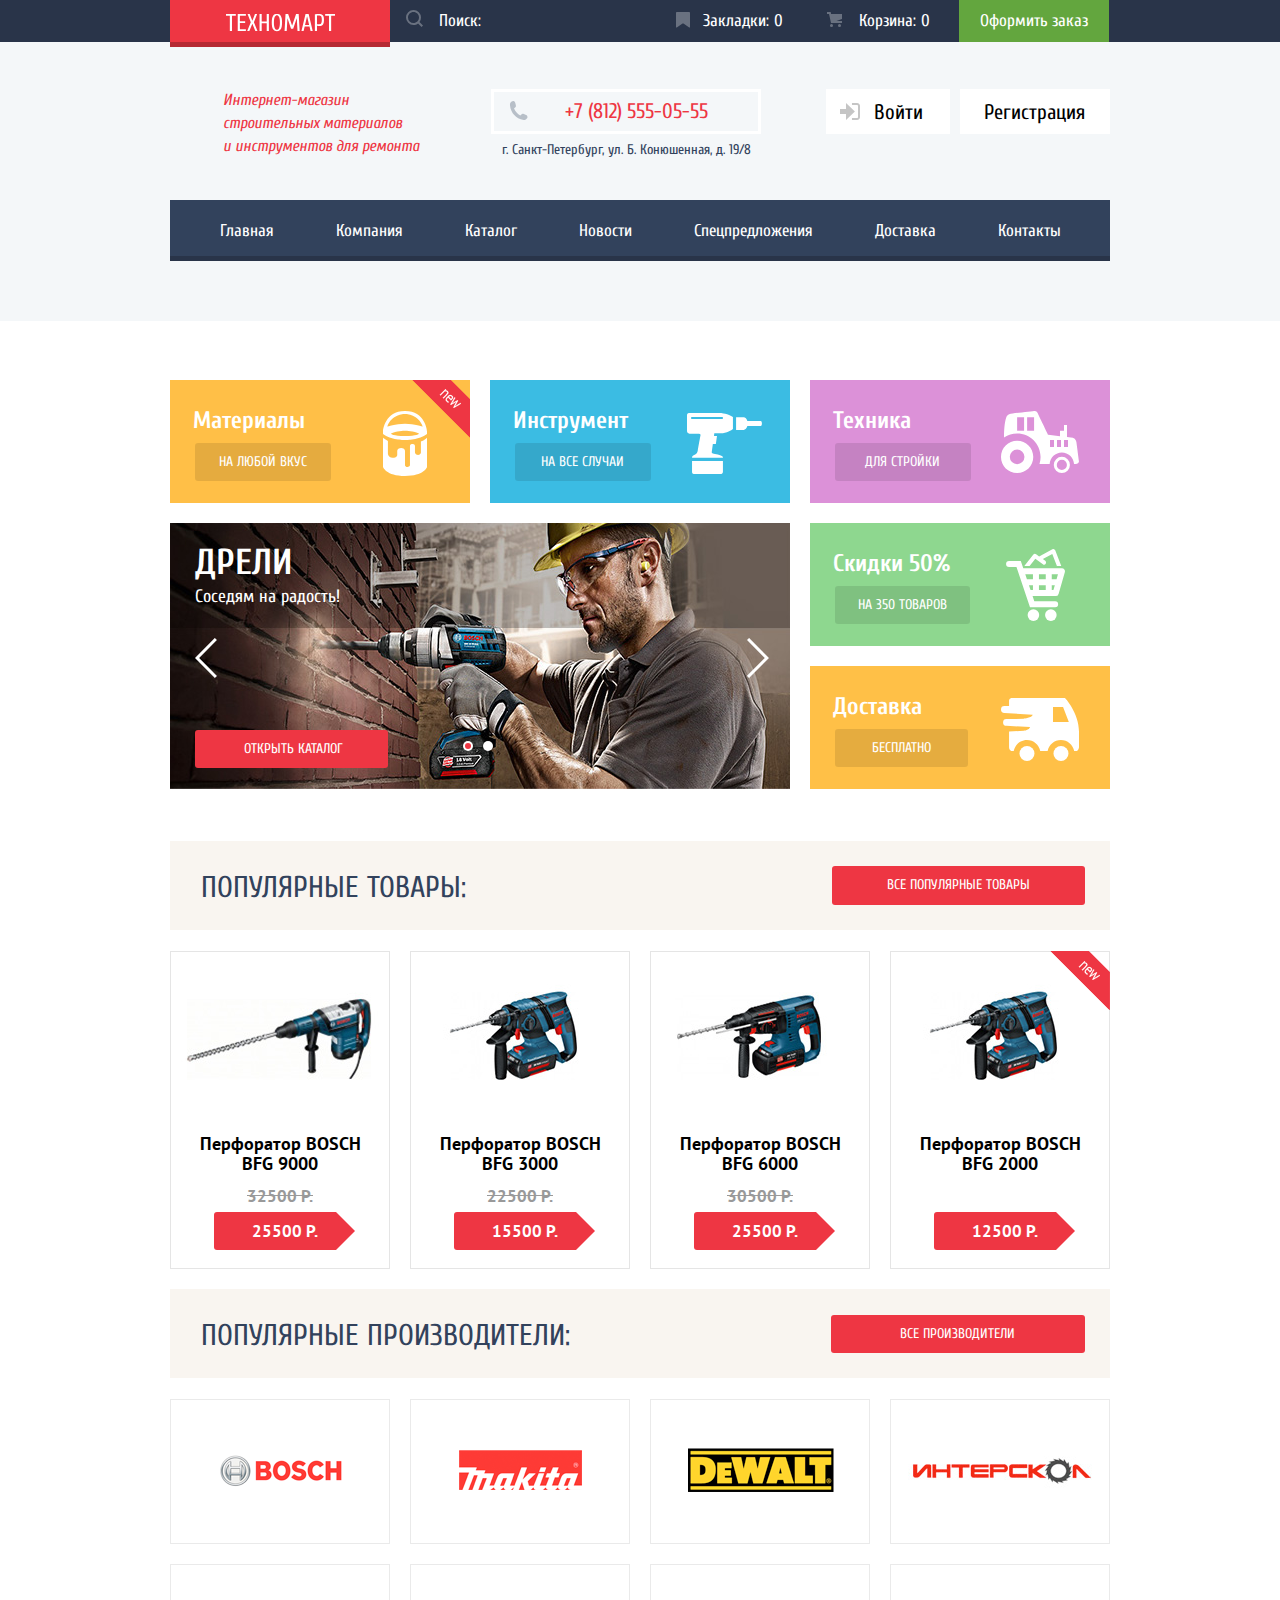
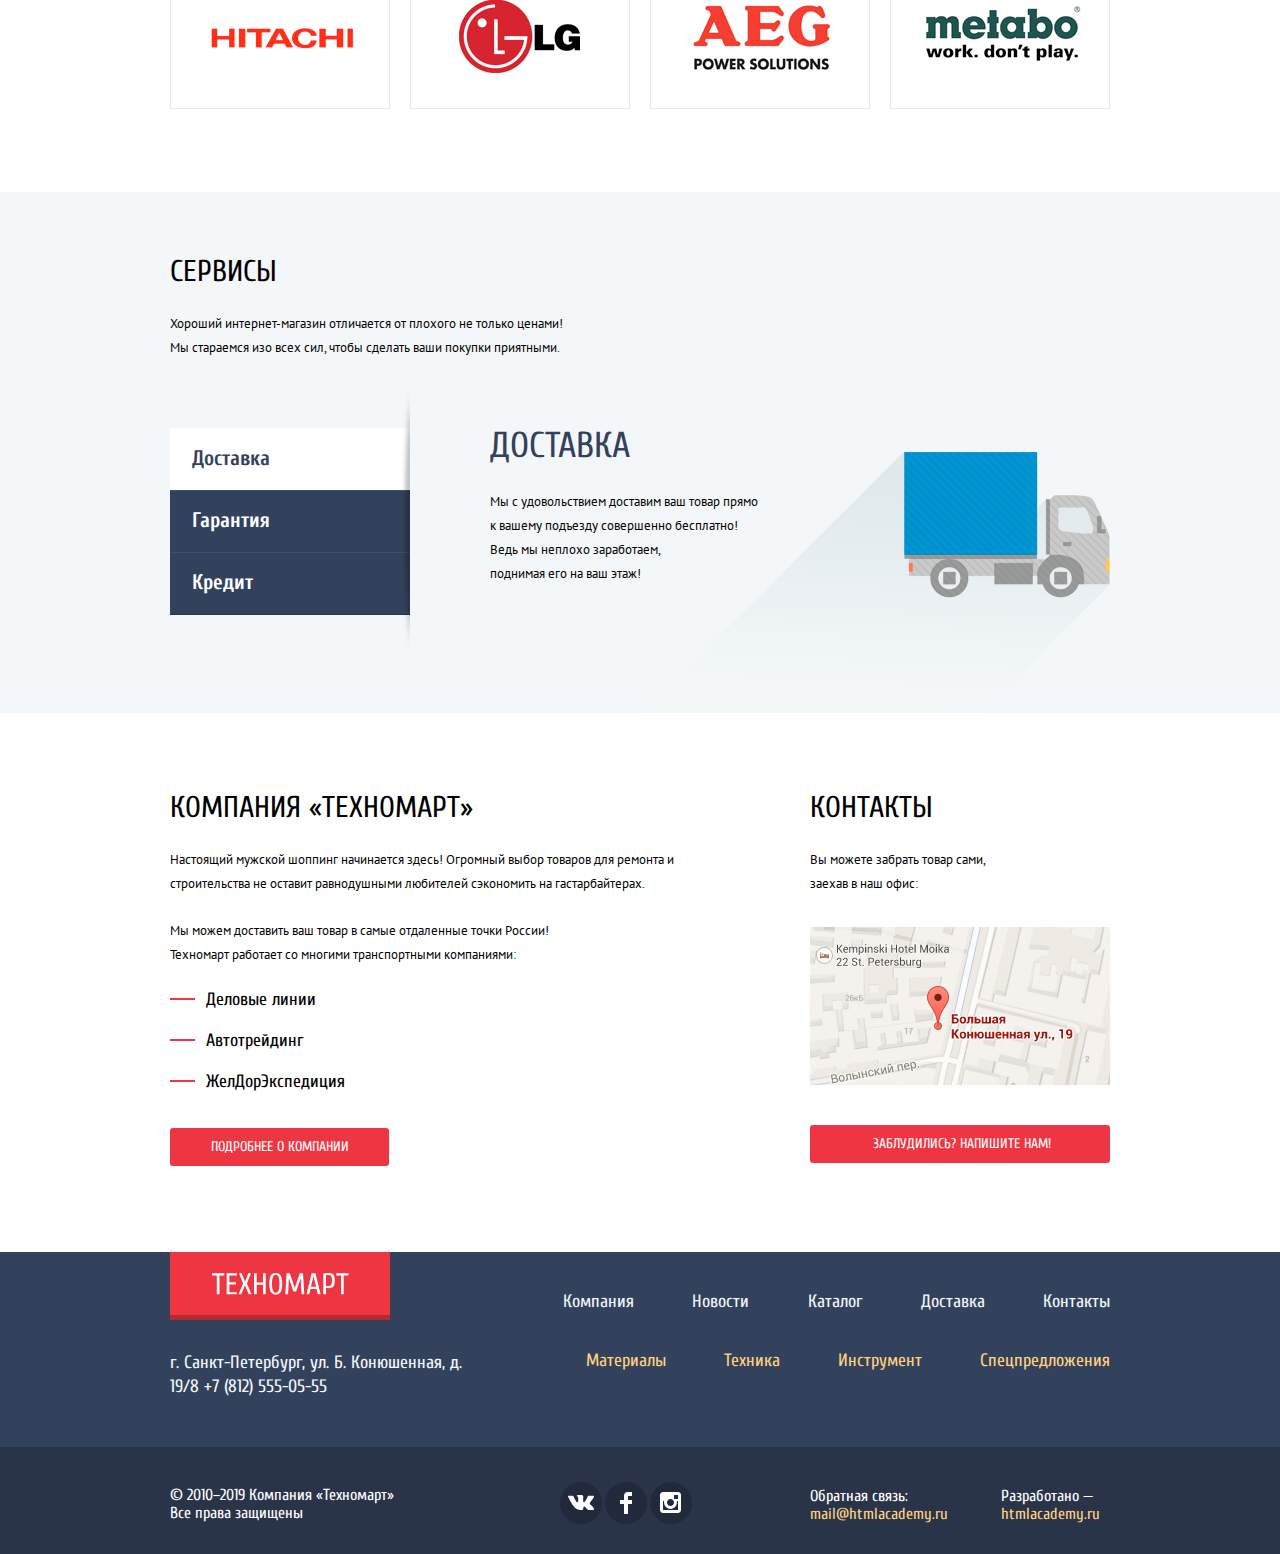
==== index.html @ 78c43a30 "Коррекция размеров" ====
<!DOCTYPE html>
<html lang="ru">
  <head>
    <meta charset="UTF-8">
    <title>HTML Academy: Техномарт</title>
    <link href="css/fonts.css" rel="stylesheet">
    <link href="css/normalize.css" rel="stylesheet">
    <link href="css/style.css" rel="stylesheet">
  </head>
  <body>
    <header class="header">
      <div class="header-top-area">
        <div class="header-top-area-centering wrapper">
          <a class="header-site-logo">
            <img src="img/logo-technomart.svg" width="109" height="19" alt="лого Техномарт">
          </a>
          <form class="search-header-form" action="https://echo.htmlacademy.ru" method="POST">
            <input class="search-input" id="search-id" type="search" name="search-name" placeholder="Поиск:">
            <button class="search-button" tabindex="-1">
              <svg aria-hidden="true" class="search-icon" xmlns="http://www.w3.org/2000/svg" width="17" height="17" viewBox="0 0 17 17">
                <path d="M17 15.586l-3.542-3.542A7.465 7.465 0 0 0 15 7.5 7.5 7.5 0 1 0 7.5 15c1.71 0 3.282-.579 4.544-1.542L15.586 17 17 15.586zM2 7.5C2 4.467 4.467 2 7.5 2 10.532 2 13 4.467 13 7.5c0 3.032-2.468 5.5-5.5 5.5A5.506 5.506 0 0 1 2 7.5z"/>
              </svg>
            </button>
          </form>
          <ul class="user-iteraction-list">
            <li>
              <a class="bookmark-link" href="#">
                <svg aria-hidden="true" class="bookmark-icon" xmlns="http://www.w3.org/2000/svg" width="14" height="16" viewBox="0 0 14 16" >
                  <path d="m14 15c0 .55-.368.741-.818.426l-5.363-3.765c-.45-.315-1.187-.315-1.637 0l-5.364 3.765c-.45.315-.818.124-.818-.426v-14c0-.55.45-1 1-1h12c.55 0 1 .45 1 1z"/>
                </svg>
                <span class="bookmark-text">Закладки: </span>
                <span class="bookmark-counter">0</span>
              </a>
            </li>
            <li>
              <a class="cart-link" href="#">
                <svg aria-hidden="true" class="cart-icon" xmlns="http://www.w3.org/2000/svg" width="15" height="15" viewBox="0 0 15 15">
                  <g>
                    <circle cx="4.5" cy="13.5" r="1.5"/>
                    <circle cx="12.5" cy="13.5" r="1.5"/>
                    <path d="m15 2h-10.93l-.422-2h-3.648v2h2.031l1.985 9h10.984v-2h-5.559l5.559-2.049z"/>
                  </g>
                </svg>
                <span class="cart-text">Корзина: </span>
                <span class="cart-counter">0</span>
              </a>
            </li>
            <li>
              <a class="checkout-iteraction-link" href="#">
                Оформить заказ
              </a>
            </li>
          </ul>
        </div>
      </div>
      <div class="header-middle-nav-wrapper wrapper">
        <div class="header-middle-area">
          <h1>Интернет-магазин строительных материалов   и инструментов для ремонта</h1>
          <p class="header-contacts">
            <span class="header-phone">
              <svg aria-hidden="true" class="phone-icon" xmlns="http://www.w3.org/2000/svg" width="19" height="19" viewBox="0 0 19 19">
                <path fill="#B7BFC8" d="M15.572 18.985h-.941c-4.129-.488-7.157-2.408-9.359-4.864C3.062 11.66 1.318 8.492.978 4.228V3.084c.078-.774.459-1.304.898-1.757C2.425.766 3.25.044 4.002.019c.554-.018 1.5.38 1.879.899.329.446.504 1.339.656 2.003.154.671.505 1.643.408 2.289-.148 1.007-1.487 1.434-1.879 2.166 1.307 3.135 3.443 5.439 6.293 7.031.715-.392 1.346-1.572 2.332-1.595.359-.009.818.178 1.184.286.402.121.75.275 1.104.408.596.224 1.648.521 2.004 1.021.365.513.57 1.356.49 1.879-.164 1.041-1.879 2.197-2.901 2.579z"/>
              </svg>
              <a class="phone-number" href="tel:88125550555">+7 (812) 555-05-55</a>
            </span>
            <span class="header-phone-address">г. Санкт-Петербург, ул. Б. Конюшенная, д. 19/8</span>
          </p>
          <ul class="sign-in-up-list">
            <li>
              <a class="sign-in-link" href="#">
                <svg aria-hidden="true" class="login-icon" xmlns="http://www.w3.org/2000/svg" width="20" height="17" viewBox="0 0 20 17">
                  <path d="M14.875 8.5L6 0v6H0v5h6v6z"/>
                  <path d="M16.986 15.01h-5.027V17h5.027c2.178 0 3.004-1.81 3.029-3.026V3.028C19.99 1.811 19.164 0 16.986 0h-5.027v1.99h5.027c.839 0 .992.681 1.01 1.057v10.904c-.017.376-.171 1.059-1.01 1.059z"/>
                </svg>
                <span class="sign-in-text">Войти</span>
              </a>
            </li>
            <li>
              <a class="sign-up-link" href="#">
                <span class="sign-up-text">Регистрация</span>
              </a>
            </li>
          </ul>
        </div>
        <nav class="header-nav">
          <ul class="header-nav-list">
            <li>
              <a href="index.html">
                Главная
              </a>
            </li>
            <li>
              <a href="#">
                Компания
              </a>
            </li>
            <li>
              <a href="catalog.html">
                Каталог
              </a>
            </li>
            <li>
              <a href="#">
                Новости
              </a>
            </li>
            <li>
              <a href="#">
                Спецпредложения
              </a>
            </li>
            <li>
              <a href="#">
                Доставка
              </a>
            </li>
            <li>
              <a href="#">
                Контакты
              </a>
            </li>
          </ul>
        </nav>
      </div>
    </header>
    <main class="index-main">
      <section class="promo wrapper">
        <h2 class="visually-hidden">Промо блок с предложениями магазина</h2>
        <div class="section-top">
          <ul class="promo-list">
            <li class="promo-item materials new-content">
              <h3>Материалы</h3>
              <a class="another-super-button" href="#">на любой вкус</a>
              <svg aria-hidden="true" class="promo-icon" xmlns="http://www.w3.org/2000/svg" width="44" height="65" viewBox="0 0 44 65">
                <g fill="#FFF">
                  <path d="M37.91 30.438v10.869s.105 2.735-2.825 2.735c-3.069 0-3.125-2.735-3.125-2.735v-6.416c0-.24-.336-1.909-2.319-1.909-2.625 0-2.67 1.877-2.67 1.877V54.08s.029 1.863-2.464 1.863C22 55.943 22 53.96 22 53.96V40.016s0-2.945-3.805-2.945c-4.054 0-3.967 3.125-3.967 3.125v3.728s-.121 2.945-4.688 2.945-4.628-4.509-4.628-4.509V29.938C3.168 28.976 0 26.671 0 26.671v29.332S2.988 65 22 65s22-8.695 22-8.695V26.671c-2.938 2.829-6.09 3.767-6.09 3.767z"/>
                  <path d="M22 0C1.688 0 0 19.875 0 19.875v3.062C8.438 29.188 22 29 22 29s13.562.188 22-6.062v-3.062C44 19.875 42.312 0 22 0zm0 25c-11.75 0-14.312-2.375-14.312-2.375C13.938 19.75 22 19.875 22 19.875s8.062-.125 14.312 2.75c0 0-2.562 2.375-14.312 2.375zm0-12.375c-9.562 0-17.688 2.938-17.688 2.938C8.875 2.625 22 3.062 22 3.062s13.125-.438 17.688 12.5c0 0-8.126-2.937-17.688-2.937z"/>
                </g>
              </svg>
            </li>
            <li class="promo-item tool">
              <h3>Инструмент</h3>
              <a class="another-super-button" href="#">НА ВСЕ СЛУЧАИ</a>
              <svg aria-hidden="true" class="promo-icon" xmlns="http://www.w3.org/2000/svg" width="75" height="61" viewBox="0 0 75 61">
                <g fill="#FFF">
                  <path d="M5.039 58.949S5.039 61 6.907 61h27.02s2.001-.184 2.001-1.984V47.942H5.039v11.007zM73.875 8.016H60.387c-.621-2.287-2.071-3.891-3.762-3.891h-7.542v12.75h7.542c1.69 0 3.141-1.604 3.762-3.891h13.488c.575 0 1.042-1.112 1.042-2.484s-.467-2.484-1.042-2.484zM2.103 0C.167 0 0 2.041 0 2.041v15.812c0 2.936 2.903 3.002 2.903 3.002h9.007c1.935 0 1.601 1.334 1.601 1.334s-2.469 13.01-2.735 15.211c-.267 2.203-1.868 3.604-1.868 3.604s-2.135 1.201-3.002 1.668-.867 2.201-.867 2.201h30.889v-.734c0-1.467-6.472-3.135-9.073-3.402-2.602-.266-2.068-2.002-2.068-2.002l1.067-7.805h3.002l1.134-7.873h-3.002l.331-2.737 8.609-.131c5.805-.601 10.008-4.07 10.008-4.07V4.109C41.333.84 33.993 0 33.993 0H2.103zM36 4.938v.031c0 .55-.45 1-1 1H5.031c-.55 0-1-.45-1-1v-.031c0-.55.45-1 1-1H35c.55 0 1 .45 1 1z"/>
                </g>
              </svg>
            </li>
            <li class="promo-item machinery">
              <h3>Техника</h3>
              <a class="another-super-button" href="#">для стройки</a>
              <svg aria-hidden="true" class="promo-icon" xmlns="http://www.w3.org/2000/svg" width="78" height="62" viewBox="0 0 78 62">
                <g fill="#FFF"><path d="M16.125 29.749C7.22 29.749 0 36.968 0 45.875 0 54.78 7.22 62 16.125 62S32.25 54.78 32.25 45.875c.001-8.907-7.219-16.126-16.125-16.126zm0 23.433a7.306 7.306 0 0 1-7.307-7.307 7.307 7.307 0 1 1 14.614 0 7.306 7.306 0 0 1-7.307 7.307zM60.854 45.874a8.062 8.062 0 0 0-8.062 8.062 8.062 8.062 0 1 0 16.124 0 8.06 8.06 0 0 0-8.062-8.062zm0 13.126a5.063 5.063 0 1 1 .002-10.126A5.063 5.063 0 0 1 60.854 59z"/>
                  <path d="M77.898 49.727s-2.023-15.102-2.461-18.414c-.547-4.141-3.625-4.688-3.625-4.688L66 25.946V14h-3v5.833h-4v5.295L47.188 23.75S37.438 3.688 36.626 1.875 33.5 0 33.5 0 11.125 2.375 8.75 3 5.312 6.167 5.312 6.167c-2.308 6.37-2.311 17.296-2.266 20.255a23.328 23.328 0 0 1 13.079-3.986c12.944 0 23.438 10.493 23.438 23.439 0 2.438-.373 4.789-1.064 7h10.164c.39-6.402 5.69-11.479 12.191-11.479s11.802 5.077 12.191 11.479H75c3.641 0 2.898-3.148 2.898-3.148zM23.083 19.833h-6.958V6.167h6.958v13.666zm10 0h-6.958V6.167h6.958v13.666zM53.016 36H49v-7h4.016v7zm7 0H56v-7h4.016v7zm7 0H63v-7h4.016v7z"/>
                </g>
              </svg>
            </li>
          </ul>
        </div>
        <div class="section-bottom">
          <ul class="slider">
            <li class="slider-item">
              <div class="slider-top">
                <h3>Дрели</h3>
                <b>Соседям на радость!</b>
              </div>
              <ul class="slider-middle">
                <li class="to-left"></li>
                <li class="to-right"></li>
              </ul>
              <div class="slider-bottom">
                <a class="super-button" href="catalog.html">ОТКРЫТЬ КАТАЛОГ</a>
                <ul class="radio-list">
                  <li class="radio-button-like"></li>
                  <li class="radio-button-like"></li>
                </ul>
              </div>
            </li>
            <li class="slider-item">
              <div class="slider-top">
                <h3>Перфораторы</h3>
                <b>Настоящие мужские игрушки</b>
              </div>
              <ul class="slider-middle">
                <li class="to-left"></li>
                <li class="to-right"></li>
              </ul>
              <div class="slider-bottom">
                <a class="super-button" href="catalog.html">ОТКРЫТЬ КАТАЛОГ</a>
                <ul class="radio-list">
                  <li class="radio-button-like"></li>
                  <li class="radio-button-like"></li>
                </ul>
              </div>
            </li>
          </ul>
          <ul class="actions">
            <li class="promo-item discounts">
              <h3>Скидки 50%</h3>
              <a class="another-super-button" href="#">На 350 ТОВАРОВ</a>
              <svg aria-hidden="true" class="promo-icon" xmlns="http://www.w3.org/2000/svg" width="59" height="72" viewBox="0 0 59 72">
                <g fill="#fff">
                  <path d="m58.34 20.545a2.997 2.997 0 0 0 -2.396-1.195h-38.67l-2.475-7.385h-11.741a3 3 0 1 0 0 6h7.424l13.5 40.285h25.159a3 3 0 1 0 0-6h-20.842l-1.726-5.149h23.12a3.001 3.001 0 0 0 2.884-2.172l6.25-21.75a3.005 3.005 0 0 0 -.487-2.634zm-7.781 9.681h-4.81v-4.876h6.211zm-17.617 0v-4.876h6.807v4.875h-6.807zm6.807 6v4.875h-6.807v-4.875zm-12.807-10.876v4.875h-6.023l-1.634-4.875zm-4.013 10.876h4.013v4.875h-2.379zm22.82 4.875v-4.875h3.086l-1.401 4.875z"/>
                  <circle cx="27.406" cy="66.094" r="5.781"/>
                  <circle cx="44.844" cy="66.094" r="5.781"/>
                  <path d="m29.335 9.699 7.547 5.492a1.986 1.986 0 0 0 2.818-.494c.646-.936.43-2.232-.48-2.895l-2.373-1.726 9.436-5.09 4.628 12.014h4.347l-6.044-15.691a2.051 2.051 0 0 0 -1.177-1.183 1.97 1.97 0 0 0 -1.643.109l-13.248 7.147-3.022-2.199a1.986 1.986 0 0 0 -2.742.39l-8.481 10.798a2.176 2.176 0 0 0 -.405.628h5.106z"/>
                </g>
              </svg>
            </li>
            <li class="promo-item delivery">
              <h3>Доставка</h3>
              <a class="another-super-button" href="#">бесплатно</a>
              <svg aria-hidden="true" class="promo-icon" xmlns="http://www.w3.org/2000/svg" width="78" height="63" viewBox="0 0 78 63">
                <g fill="#fff">
                  <circle cx="25.983" cy="55.5" r="7.5"/>
                  <circle cx="59.982" cy="55.5" r="7.5"/>
                  <path d="m64 0h-52.938c-3.188 0-3 3.125-3 3.125v4.875h-4.593a3.469 3.469 0 1 0 0 6.938l28.085 1.84.196.043c-.761 3.197-8.938 3.805-8.938 3.805l-8.31.428h-9.056a3.375 3.375 0 1 0 0 6.75l23.656 1.254c-.807 3.153-6.29 3.756-6.29 3.756l-14.751.76v15.615c0 3.188 2.564 3.812 2.564 3.812h2.099c1.173-6.261 6.659-11 13.259-11s12.085 4.739 13.259 11h7.404c1.174-6.261 6.66-11 13.26-11 6.601 0 12.086 4.739 13.26 11h1.709c2.937-.001 3.125-4.063 3.125-4.063v-15.25c0-18.876-14-33.688-14-33.688zm-12 23.938v-15h10.062l5.75 15z"/>
                </g>
              </svg>
            </li>
          </ul>
        </div>
      </section>
      <section class="tipical-block popular-products-block wrapper">
        <div class="tipical-background">
          <h2 class="tipical-h2">
            Популярные товары:
          </h2>
          <a class="popular-products-link super-button" href="">
            все популярные товары
          </a>
        </div>
        <ul class="content-list">
          <li class="content-item">
            <ul class="user-interface-btn-list">
              <li class="user-interface-btn-item">
                <a class="btn-buy" href="#modal">
                  <svg aria-hidden="true" class="cart-icon" xmlns="http://www.w3.org/2000/svg" width="15" height="15" viewBox="0 0 15 15">
                    <g>
                      <circle cx="4.5" cy="13.5" r="1.5"/>
                      <circle cx="12.5" cy="13.5" r="1.5"/>
                      <path d="m15 2h-10.93l-.422-2h-3.648v2h2.031l1.985 9h10.984v-2h-5.559l5.559-2.049z"/>
                    </g>
                  </svg>
                  КУПИТЬ
                </a>
              </li>
              <li class="user-interface-btn-item">
                <button class="btn-add-bookmarks" type="button">
                  В закладки
                </button>
              </li>
            </ul>
            <img class="content-img" src="img/item9000.jpg" width="218" height="170" alt="фото «Перфоратор BOSCH BFG 9000»">
            <h3>
              <a class="content-link" href="#">
                <span class="content-type">Перфоратор BOSCH</span>
                <span class="content-name">BFG 9000</span>
              </a>
            </h3>
            <div class="content-price">
              <span class="previous-price">32500 Р.</span>
              <div class="current-price">25500 Р.</div>
            </div>
          </li>
          <li class="content-item">
            <ul class="user-interface-btn-list">
              <li class="user-interface-btn-item">
                <a class="btn-buy" href="#modal">
                  <svg aria-hidden="true" class="cart-icon" xmlns="http://www.w3.org/2000/svg" width="15" height="15" viewBox="0 0 15 15">
                    <g>
                      <circle cx="4.5" cy="13.5" r="1.5"/>
                      <circle cx="12.5" cy="13.5" r="1.5"/>
                      <path d="m15 2h-10.93l-.422-2h-3.648v2h2.031l1.985 9h10.984v-2h-5.559l5.559-2.049z"/>
                    </g>
                  </svg>
                  КУПИТЬ
                </a>
              </li>
              <li class="user-interface-btn-item">
                <button class="btn-add-bookmarks" type="button">
                  В закладки
                </button>
              </li>
            </ul>
            <img class="content-img" src="img/item3000.jpg" width="218" height="170" alt="фото «Перфоратор BOSCH BFG 3000»">
            <h3>
              <a class="content-link" href="#">
                <span class="content-type">Перфоратор BOSCH</span>
                <span class="content-name">BFG 3000</span>
              </a>
            </h3>
            <div class="content-price">
              <span class="previous-price">22500 Р.</span>
              <div class="current-price">15500 Р.</div>
            </div>
          </li>
          <li class="content-item">
            <ul class="user-interface-btn-list">
              <li class="user-interface-btn-item">
                <a class="btn-buy" href="#modal">
                  <svg aria-hidden="true" class="cart-icon" xmlns="http://www.w3.org/2000/svg" width="15" height="15" viewBox="0 0 15 15">
                    <g>
                      <circle cx="4.5" cy="13.5" r="1.5"/>
                      <circle cx="12.5" cy="13.5" r="1.5"/>
                      <path d="m15 2h-10.93l-.422-2h-3.648v2h2.031l1.985 9h10.984v-2h-5.559l5.559-2.049z"/>
                    </g>
                  </svg>
                  КУПИТЬ
                </a>
              </li>
              <li class="user-interface-btn-item">
                <button class="btn-add-bookmarks" type="button">
                  В закладки
                </button>
              </li>
            </ul>
            <img class="content-img" src="img/item6000.jpg" width="218" height="170" alt="фото «Перфоратор BOSCH BFG 6000»">
            <h3>
              <a class="content-link" href="#">
                <span class="content-type">Перфоратор BOSCH</span>
                <span class="content-name">BFG 6000</span>
              </a>
            </h3>
            <div class="content-price">
              <span class="previous-price">30500 Р.</span>
              <div class="current-price">25500 Р.</div>
            </div>
          </li>
          <li class="content-item new-content">
            <ul class="user-interface-btn-list">
              <li class="user-interface-btn-item">
                <a class="btn-buy" href="#modal">
                  <svg aria-hidden="true" class="cart-icon" xmlns="http://www.w3.org/2000/svg" width="15" height="15" viewBox="0 0 15 15">
                    <g>
                      <circle cx="4.5" cy="13.5" r="1.5"/>
                      <circle cx="12.5" cy="13.5" r="1.5"/>
                      <path d="m15 2h-10.93l-.422-2h-3.648v2h2.031l1.985 9h10.984v-2h-5.559l5.559-2.049z"/>
                    </g>
                  </svg>
                  КУПИТЬ
                </a>
              </li>
              <li class="user-interface-btn-item">
                <button class="btn-add-bookmarks" type="button">
                  В закладки
                </button>
              </li>
            </ul>
            <img class="content-img" src="img/item2000.jpg" width="218" height="170" alt="фото «Перфоратор BOSCH BFG 2000»">
            <h3>
              <a class="content-link" href="#">
                <span>Перфоратор BOSCH</span>
                <span>BFG 2000</span>
              </a>
            </h3>
            <div class="content-price">
              <span class="previous-price hide-price">1000 Р.</span>
              <div class="current-price">12500 Р.</div>
            </div>
          </li>
        </ul>
      </section>
      <section class="tipical-block popular-manufacturers-block wrapper">
        <div class="tipical-background">
          <h2 class="tipical-h2">
            Популярные Производители:
          </h2>
          <a class="popular-manufacturers-link super-button" href="">
            все производители
          </a>
        </div>
        <ul class="manufacturers-list">
          <li class="manufacturers-item">
            <a class="manufacturers-link" href="#">
              <img src="img/bosch.png" width="126" height="37" alt="bosch">
            </a>
          </li>
          <li class="manufacturers-item">
            <a class="manufacturers-link" href="#">
              <img src="img/makita.png" width="123" height="40" alt="makita">
            </a>
          </li>
          <li class="manufacturers-item">
            <a class="manufacturers-link" href="#">
              <img src="img/de-walt.png" width="146" height="44" alt="de-walt">
            </a>
          </li>
          <li class="manufacturers-item">
            <a class="manufacturers-link" href="#">
              <img src="img/interskol.png" width="200" height="88" alt="interskol">
            </a>
          </li>
          <li class="manufacturers-item">
            <a class="manufacturers-link" href="#">
              <img src="img/hitachi.png" width="169" height="31" alt="hitachi">
            </a>
          </li>
          <li class="manufacturers-item">
            <a class="manufacturers-link" href="#">
              <img src="img/lg.png" width="121" height="73" alt="lg">
            </a>
          </li>
          <li class="manufacturers-item">
            <a class="manufacturers-link" href="#">
              <img src="img/aeg.png" width="151" height="96" alt="aeg">
            </a>
          </li>
          <li class="manufacturers-item">
            <a class="manufacturers-link" href="#">
              <img src="img/metabo.png" width="204" height="69" alt="metabo">
            </a>
          </li>
        </ul>
      </section>
      <section class="services ">
        <div class="services-container wrapper">
          <div class="services-title">
            <h2>Сервисы</h2>
            <p>
              Хороший интернет-магазин отличается от плохого не только ценами!
              Мы стараемся изо всех сил, чтобы сделать ваши покупки приятными.
            </p>
          </div>
          <ul class="services-menu-list">
            <li class="services-menu-item">
              <button class="services-menu-link active-service">
                Доставка
              </button>
            </li>
            <li class="services-menu-item">
              <button class="services-menu-link">
                Гарантия
              </button>
            </li>
            <li class="services-menu-item">
              <button class="services-menu-link">
                Кредит
              </button>
            </li>
          </ul>
          <article class="services-slider-first services-sliders">
            <h3>Доставка</h3>
            <p>
              Мы с удовольствием доставим ваш товар прямо к вашему подъезду совершенно бесплатно! Ведь мы неплохо заработаем,<br> поднимая его на ваш этаж!
            </p>
          </article>
          <article class="services-slider-second services-sliders none-class">
            <h3>Гарантия</h3>
            <p>
              Если купленный у нас товар поломается или заискрит,<br> а также в случае пожара, спровоцированного его возгаранием, вы всегда можете быть уверены в нашей гарантии. Мы обменяем сгоревший товар на новый.<br> Дом уж восстановите как-нибудь сами.
            </p>
          </article>
          <article class="services-slider-third services-sliders none-class">
            <h3>Кредит</h3>
            <p>
              Залезть в долговую яму стало проще! Кредитные консультанты придут вам на помощь.
            </p>
            <a class="super-button credit-link" href="">ОТПРАВИТЬ ЗАЯВКУ</a>
          </article>
        </div>
      </section>
      <div class="company-contacts-wrapper wrapper">
        <section class="about-company">
          <h2>КОМПАНИЯ «Техномарт»</h2>
          <p class="about-company-discription">
            <span>
              Настоящий мужской шоппинг начинается здесь! Огромный выбор товаров для ремонта и строительства не оставит равнодушными любителей сэкономить на гастарбайтерах.
            </span>
            <span class="discription-transport">
              Мы можем доставить ваш товар в самые отдаленные точки России! Техномарт работает со многими транспортными компаниями:
            </span>
          </p>
          <ul class="partners-list">
            <li>
                Деловые линии
            </li>
            <li>
                Автотрейдинг
            </li>
            <li>
                ЖелДорЭкспедиция
            </li>
          </ul>
          <a class="about-company-button super-button" href="#">Подробнее о компании</a>
        </section>
        <section class="main-contacts">
          <h2>КОНТАКТЫ</h2>
          <span class="contacts-text">
            Вы можете забрать товар сами, заехав в наш офис:
          </span>
          <a class="map-google-link" href="https://goo.gl/maps/UcFqZztmy1Xpd7GE7" aria-label="ссылка на google-карту с адресом: г. Санкт-Петербург, ул. Б. Конюшенная, д. 19/8">
            <img class="mini-map-pic" src="img/map.jpg" width="300" height="158" alt="компания располагается по адресу: г. Санкт-Петербург, ул. Б. Конюшенная, д. 19/8">
          </a>
          <a class="find-us-btn super-button" href="form.html">
            Заблудились? НапиШИТЕ НАМ!
          </a>
        </section>
      </div>
    </main>
    <footer class="footer">
      <div class="footer-top">
        <div class="footer-top-center wrapper">
          <a class="footer-site-logo">
            <div>
              <img src="img/logo-technomart-footer.svg" width="220" height="68" alt="лого Техномарт">
            </div>
          </a>
          <nav class="footer-nav-top">
            <ul>
              <li>
                <a href="#">
                  Компания
                </a>
              </li>
              <li>
                <a href="#">
                  Новости
                </a>
              </li>
              <li>
                <a href="catalog.html">
                  Каталог
                </a>
              </li>
              <li>
                <a href="#">
                  Доставка
                </a>
              </li>
              <li>
                <a href="#">
                  Контакты
                </a>
              </li>
            </ul>
          </nav>
          <p class="footer-adress">
            г. Санкт-Петербург, ул. Б. Конюшенная, д. 19/8
            <a class="footer-phone" href="tel:88125550555">+7 (812) 555-05-55</a>
          </p>
          <nav class="footer-nav-bottom">
            <ul>
              <li>
                <a href="#">
                  Материалы
                </a>
              </li>
              <li>
                <a href="#">
                  Техника
                </a>
              </li>
              <li>
                <a href="#">
                  Инструмент
                </a>
              </li>
              <li>
                <a href="#">
                  Спецпредложения
                </a>
              </li>
            </ul>
          </nav>
        </div>
      </div>
      <div class="footer-bottom">
        <div class="footer-bottom-center wrapper">
          <small class="copyright">
            © 2010–2019 Компания «Техномарт»
            Все права защищены
          </small>
          <ul class="social-web-list">
            <li>
              <a class="social-web-link" href="#" aria-label="Вконтакте">
                <span class="visually-hidden">иконка Вконтакте</span>
                <svg aria-hidden="true" class="vk-icon" xmlns="http://www.w3.org/2000/svg" width="26" height="15" viewBox="0 0 26 15">
                  <path d="M16.138 11.51c.956-.309 2.18 2.04 3.483 2.939.978.681 1.727.534 1.727.534l3.473-.05s1.815-.112.957-1.554c-.071-.12-.503-1.069-2.585-3.022-2.177-2.043-1.882-1.712.739-5.244 1.597-2.153 2.236-3.468 2.036-4.028-.192-.539-1.365-.399-1.365-.399L20.69.713c-.381.001-.704.119-.851.515-.003.004-.621 1.666-1.445 3.079-1.741 2.989-2.436 3.148-2.724 2.961-.661-.433-.494-1.737-.494-2.664 0-2.897.432-4.105-.846-4.417-.427-.104-.739-.172-1.828-.182-1.392-.021-2.574 0-3.244.329-.445.223-.786.712-.579.74.26.035.843.16 1.155.586.401.552.389 1.789.389 1.789s.229 3.411-.54 3.834c-.528.29-1.25-.302-2.803-3.016-.793-1.388-1.392-2.922-1.392-2.922s-.116-.285-.326-.441c-.25-.185-.6-.244-.6-.244L.848.684S.29.7.085.946c-.182.218-.015.668-.015.668s2.909 6.881 6.203 10.347c3.02 3.182 6.452 2.971 6.452 2.971h1.555s.469-.054.709-.312c.224-.24.214-.691.214-.691s-.031-2.109.935-2.419z"/>
                </svg>
              </a>
            </li>
            <li>
              <a class="social-web-link" href="#" aria-label="Фейсбук">
                <span class="visually-hidden">иконка Фейсбук</span>
                <svg aria-hidden="true" class="fb-icon" xmlns="http://www.w3.org/2000/svg" width="12" height="22" viewBox="0 0 12 22">
                  <path d="M12 4V0H8a4 4 0 0 0-4 4v4H0v4h4v10h4V12h4V8H8V4h4z"/>
                </svg>
              </a>
            </li>
            <li>
              <a class="social-web-link" href="#" aria-label="Инстаграм">
                <span class="visually-hidden">иконка Инстаграм</span>
                <svg aria-hidden="true" class="insta-icon" xmlns="http://www.w3.org/2000/svg" width="21" height="21" viewBox="0 0 21 21">
                  <path d="M18 0H3C1.35 0 0 1.35 0 3v15c0 1.65 1.35 3 3 3h15c1.65 0 3-1.35 3-3V3c0-1.65-1.35-3-3-3zm-7.5 7c1.93 0 3.5 1.57 3.5 3.5S12.43 14 10.5 14 7 12.43 7 10.5 8.57 7 10.5 7zM18 18H3V9h1.181A6.504 6.504 0 0 0 4 10.5a6.5 6.5 0 1 0 13 0 6.45 6.45 0 0 0-.181-1.5H18v9zm0-11h-4V3h4v4z"/>
                </svg>
              </a>
            </li>
          </ul>
          <ul class="developers-contacts-list">
            <li>
              <span>
                Обратная связь:<br>
                <a href="#">
                  mail@htmlacademy.ru
                </a>
              </span>
            </li>
            <li>
              <span>
                Разработано —<br>
                <a href="https://htmlacademy.ru/intensive/htmlcss">
                  htmlacademy.ru
                </a>
              </span>
            </li>
          </ul>
        </div>
      </div>
    </footer>
    <section class="modal modal-find-us">
      <h2 class="visually-hidden">Написать в компанию</h2>
      <form class="find-us-form" action="https://echo.htmlacademy.ru" method="POST">
        <div class="find-us-top">
          <div class="form-wrapper-center">
            <p class="name-male">
              <label class="name">
                <span class="your-name">Ваше  имя:</span>
                <input type="text" name="find-us-name" placeholder="Имя Фамилия">
              </label>
              <label class="emale">
                <span class="your-emale">Ваш e-mail:</span>
                <input type="text" name="find-us-male" placeholder="email@example.com">
              </label>
            </p>
            <label class="letter">
              <span class="your-letter">Текст письма:</span>
              <textarea name="find-us-letter" rows="4" placeholder="В свободной форме"></textarea>
            </label>
          </div>
        </div>
        <div class="find-us-bottom">
          <div class="form-wrapper-center">
            <button class="submit-find-us super-button">ОТПРАВИТЬ</button>
          </div>
        </div>
      </form>
      <button class="modal-close modal-close-find-us" type="button">Закрыть окно</button>
    </section>
    <section class="modal modal-map">
      <h2 class="visually-hidden">Как до нас добраться</h2>
      <button class="modal-close modal-close-map" type="button">Закрыть окно</button>
      <iframe src="https://www.google.com/maps/embed?pb=!1m18!1m12!1m3!1d1998.6037872533277!2d30.320858716096975!3d59.93871648187614!2m3!1f0!2f0!3f0!3m2!1i1024!2i768!4f13.1!3m3!1m2!1s0x4696310fca145cc1%3A0x42b32648d8238007!2z0JHQvtC70YzRiNCw0Y8g0JrQvtC90Y7RiNC10L3QvdCw0Y8g0YPQuy4sIDE5LzgsINCh0LDQvdC60YIt0J_QtdGC0LXRgNCx0YPRgNCzLCAxOTExODY!5e0!3m2!1sru!2sru!4v1560271456880!5m2!1sru!2sru" width="940" height="447" style="border:0" allowfullscreen></iframe>
      <p>
        <a href="https://goo.gl/maps/UcFqZztmy1Xpd7GE7" aria-label="ссылка на google-карту с адресом: г. Санкт-Петербург, ул. Б. Конюшенная, д. 19/8">
          <img src="img/map-big.jpg" width="940" height="447" alt="Офис компании по адресу Г. САНКТ-ПЕТЕРБУРГ, Б. КОНЮШЕННАЯ, Д. 19/8">
        </a>
      </p>
    </section>
    <section class="modal modal-cart-added">
      <button class="modal-close modal-close-cart-added" type="button">Закрыть окно</button>
      <div class="modal-cart-added-top">
          <svg aria-hidden="true" class="mark-icon" xmlns="http://www.w3.org/2000/svg" height="66" viewBox="0 0 66 66" width="66" >
            <circle cx="33" cy="33" fill="#63a63e" r="33"/>
            <path d="m49.641 21.066a1.003 1.003 0 0 0 -1.414 0l-18.439 18.438a1.003 1.003 0 0 1 -1.414 0l-8.14-8.139a1.003 1.003 0 0 0 -1.414 0l-3.535 3.535a1.003 1.003 0 0 0 0 1.414l13.089 13.09a1.003 1.003 0 0 0 1.414 0l3.536-3.536 1.414-1.414 18.438-18.438a1.003 1.003 0 0 0 0-1.414z" fill="#fff"/>
          </svg>
        <h2>Товар добавлен в корзину!</h2>
      </div>
      <div class="modal-cart-added-bottom">
        <a class="checkout-order super-button" href="#">
          ОФОРМИТЬ ЗАКАЗ
        </a>
        <button class="continue-shopping super-button" type="button">
          ПРОДОЛЖИТЬ ПОКУПКИ
        </button>
      </div>
    </section>
    <script src="js/script.js"></script>
  </body>
</html>
---- css/fonts.css ----
@import url('https://fonts.googleapis.com/css?family=Cuprum:400,400i,700|PT+Sans:400,700&display=swap&subset=cyrillic');
---- css/style.css ----
html {
  box-sizing: border-box;
  min-width: 960px;
}

*, *::before, *::after {
  box-sizing: inherit;
}

/* -------------------------body------------------------- */
body {
  color: #000000;
  font-family: 'Cuprum', Arial, sans-serif;
  margin: 0;
  padding: 0;
}

a {
  text-decoration: none;
}

img {
  max-width: 100%;
  height: auto;
}

.visually-hidden:not(:focus):not(:active),
input[type="checkbox"].visually-hidden,
input[type="radio"].visually-hidden {
  border: 0;
  clip: rect(0 0 0 0);
  clip-path: inset(100%);
  height: 1px;
  margin: -1px;
  overflow: hidden;
  padding: 0;
  position: absolute;
  white-space: nowrap;
  width: 1px;
}

.none-class {
  display: none;
}

.user-iteraction-list,
.sign-in-up-list,
.header-nav-list,
.partners-list,
.footer-nav-top ul,
.footer-nav-bottom ul,
.social-web-list,
.developers-contacts-list,
.user-link-list,
.breadcrumbs-list,
.manufacturers-checkbox-list,
.supply-radiobutton-list,
.content-list,
.user-interface-btn-list,
.products-list,
.manufacturers-list,
.services-menu-list,
.promo-list,
.slider,
.actions,
.slider-middle,
.radio-list,
.sorting-type-list,
.ascending-descending-list {
  list-style: none;
  margin: 0;
  padding: 0;
}

.wrapper {
  margin: 0 auto;
  padding-left: 10px;
  padding-right: 10px;
  width: 960px;
}

.super-button {
  background-color: #ee3643;
  border-radius: 3px;
  border-width: 0px;
  color: #ffffff;
  cursor: pointer;
  display: inline-flex;
  font-size: 14px;
  line-height: 1.29;
  margin: auto 0px;
  padding: 10px 0px;
  text-align: center;
  text-transform: uppercase;
}

.super-button:hover {
  background-color: #ca2c37;
}

.super-button:active {
  background-color: #ba2732;
}

.another-super-button {
  background-color: rgba(0, 0, 0, 0.1);
  border-radius: 3px;
  border-width: 0px;
  color: #ffffff;
  cursor: pointer;
  display: inline-flex;
  font-size: 14px;
  line-height: 1.29;
  margin: auto 0px;
  padding: 10px 0px;
  text-align: center;
  text-transform: uppercase;
}

.another-super-button:hover {
  background-color: rgba(0, 0, 0, 0.2);
}

.another-super-button:active {
  background-color: rgba(0, 0, 0, 0.3);
}

/* -------------------------header------------------------- */
.header {
  background-color: #f4f7f9;
  border-bottom: 1px solid inset;
  display: flex;
  flex-direction: column;
  justify-content: flex-start;
  width: 100%;
}

/* -------------------------header-top-area------------------------- */
.header-top-area {
  background-color: #293449;
  color: #ffffff;
  font-size: 17px;
  line-height: 1.06;
  margin-bottom: 47px;
  width: 100%;
}

.header-top-area-centering {
  display: flex;
  flex-wrap: wrap;
  position: relative;
}

.header-top-area a {
  color: #ffffff;
}

/* ===================== header-site-logo ===================== */
.header-site-logo {
  background-color: #ee3643;
  box-shadow: inset 0px -5px 0 0 rgba(0, 0, 0, 0.24);
  display: flex;
  height: 47px;
  left: 10px;
  position: absolute;
  top: 0px;
  width: 220px;
}

.header-site-logo img {
  height: 19px;
  margin: 13px auto;
  width: 109px;
}
/* ===================== */

/* ============================ search-header-form ============================ */
.search-header-form {
  display: inline-flex;
  flex-direction: row-reverse;
  justify-content: flex-end;
  margin-left: 220px;
}

.search-button {
  background-color: rgba(0, 0, 0, 0);
  border-color: rgba(0, 0, 0, 0);
  width: 49px;
}

.search-input {
  color: #ffffff;
  background-color: #293449;
  border-width: 0;
  padding: 9px 0;
  width: 220px;
}

.search-icon {
  fill: rgba(255, 255, 255, 0.3);
}

/* ++++++++++++++++++++++++++ Префиксы ++++++++++++++++++++++++++ */
.search-input[placeholder="Поиск:"]::-moz-placeholder {
  color: #ffffff;
  opacity: 1;
}

.search-input::-webkit-input-placeholder {
  color: #ffffff;
  font-size: 17px;
}

.search-input:-ms-input-placeholder {
  color: #ffffff;
  font-size: 17px;
}

.search-input::placeholder {
  color: #ffffff;
  font-size: 17px;
}
/* ++++++++++++++++++++++++++ */

.search-button:hover .search-icon {
  fill: rgb(255, 255, 255);
}

.search-button:hover  {
  cursor: pointer;
  background-color: #212a3a;
}

.search-input:hover {
  background-color: #212a3a;
}

.search-input:hover + .search-button {
  background-color: #212a3a;
}

.search-input:hover + .search-button .search-icon {
  fill: rgb(255, 255, 255);
}

.search-input:focus + .search-button {
  background-color: #ffffff;
}

.search-input:focus + .search-button .search-icon {
  fill: #ee3643;
}

.search-input:focus {
  color: #000000;
  background-color: #ffffff;
  font-size: 17px;
  line-height: 1.06;
}
/* ============================ */

/* ================== user-iteraction-list ================== */
.user-iteraction-list {
  display: flex;
  flex-wrap: wrap;
}

.user-iteraction-list a {
  display: flex;
  padding: 11.5px 0px 12.5px;
  width: 150px;
}

.bookmark-text {
  margin-left: 13px;
  margin-right: 5px;
  text-align: left;
}

.bookmark-icon {
  fill: rgba(255, 255, 255, 0.3);
  height: 16px;
  margin-left: 17px;
  width: 14px;
}

.cart-text {
  margin-left: 17px;
  margin-right: 5px;
  text-align: left;
}

.cart-icon {
  fill: rgba(255, 255, 255, 0.3);
  height: 15px;
  width: 15px;
}

.cart-link .cart-icon {
  margin-left: 18px;
}

.checkout-iteraction-link {
  background-color: #63a63e;
  justify-content: center;
}

.bookmark-link:hover .bookmark-icon {
  fill: rgba(255, 255, 255, 1);
}

.bookmark-link:focus .bookmark-icon {
  fill: rgba(255, 255, 255, 0.5);
}

.bookmark-link:hover,
.cart-link:hover {
  background-color: #212a3a;
}

.cart-link:hover .cart-icon {
  fill: rgba(255, 255, 255, 1);
}

.cart-link:focus .cart-icon {
  fill: rgba(255, 255, 255, 0.5);
}

.bookmark-link:active,
.cart-link:active {
  background-color: #161d29;
  color: rgba(255, 255, 255, 0.6);
}

.header-site-logo:hover {
  background-color: #ca2c37;
}

.header-site-logo:active {
  background-color: #ba2732;
}

.checkout-iteraction-link:hover {
  background-color: #5fbb2d;
}

.checkout-iteraction-link:active {
  background-color: #518534;
  color: rgba(255, 255, 255, 0.5);
}
/* ============================ */

/* -------------------------header-middle-area------------------------- */
.header-middle-area {
  display: flex;
  flex-wrap: wrap;
  justify-content: space-between;
  margin-bottom: 38px;
}

.header-middle-area h1 {
  color: #ee3643;
  font-size: 16px;
  font-style: italic;
  font-weight: 400;
  line-height: 1.44;
  margin: 0px 0px 0px 53px;
  white-space: pre-wrap;
  width: 197px;
}

.header-contacts {
  display: flex;
  flex-wrap: wrap;
  flex-direction: column;
  justify-content: flex-start;
  margin: 0px auto 0px 71px;
}

.header-phone {
  border: solid 3px #ffffff;
  display: flex;
  margin-bottom: 4px;
  width: 270px;
}

.phone-icon {
  cursor: pointer;
  flex-shrink: 0;
  height: 19px;
  margin: 9px 37px 11px 15px;
  width: 19px;
}

.phone-number {
  color: #ee3643;
  font-size: 21px;
  line-height: 1;
  margin: 9px auto auto 0px;
}

.header-phone span {
  color: #32425c;
  font-size: 14px;
  line-height: 1.71;
}

.sign-in-up-list li {
  margin-top: 0px;
}

.sign-in-up-list a {
  color: #000000;
  background-color: #ffffff;
  font-size: 21px;
  line-height: 1;
  margin-left: 10px;
}

.sign-in-up-list a:hover {
  color: #ee3643;
}

.sign-in-up-list a:active {
  color: rgba(0, 0, 0, 0.3);
}

.header-phone-address {
  color: #32425c;
  font-size: 14px;
  line-height: 1.71;
  text-align: center;
}

.sign-in-up-list {
  display: flex;
}

.sign-in-link {
  display: flex;
}

.sign-in-text {
  margin: 13px 27px 10px 0px;
}

.login-icon {
  fill: #c5c5c5;
  height: 17px;
  margin: 14px;
  width: 20px;
}

.sign-in-link:hover .login-icon {
  fill: #36415a;
}

.sign-in-link:active .login-icon {
  fill: #c5c5c5;
}

.sign-up-link {
  display: flex;
}

.sign-up-text {
  margin: 13px 25px 11px 24px;
}

/* -------------------------header-nav------------------------- */
.header-nav {
  color: #ffffff;
  background-color: #32425c;
  box-shadow: inset 0px -5px 0 0 #293449;
}

.header-nav-list {
  display: flex;
  flex-wrap: wrap;
  justify-content: center;
}

.header-nav a {
  color: #ffffff;
  display: block;
  font-size: 17px;
  line-height: 1;
  padding: 22px 31px;
}

.header-nav-list a:hover {
  background-color: #293449;
}

.header-nav-list a:active {
  background-color: #1d2739;
  color: rgba(255, 255, 255, 0.5);
}

.header-middle-nav-wrapper {
  margin-bottom: 60px;
}

/* -------------------------main index------------------------- */
.index-main {
  background-color: #ffffff;
  padding-bottom: 86px;
  padding-top: 59px;
  width: 100%;
}

/* -------------------------main index promo------------------------- */
.promo {
  margin-bottom: 32px;
}

.promo-list {
  display: flex;
  flex-wrap: wrap;
  margin-left: -20px;
}

.promo-item {
  display: flex;
  flex-direction: column;
  flex-wrap: wrap;
  height: 123px;
  margin-bottom: 20px;
  margin-left: 20px;
  overflow: hidden;
  position: relative;
  width: 300px;
}

.section-bottom {
  display: flex;
  justify-content: space-between;
}

.actions {
  margin: 0;
  padding: 0;
}

/* ========================slider======================== */
.slider {
  display: flex;
  height: 266px;
  overflow: hidden;
  width: 620px;
}

.slider-item {
  background-color: #6e5501;
  display: flex;
  flex-direction: column;
  justify-content: stretch;
  min-width: 100%;
}

.slider-item:nth-of-type(1) {
  background-image: url("../img/slider-image1.jpg");
}

.slider-item:nth-of-type(2) {
  background-image: url("../img/slider-image2.jpg");
}

.slider-top h3,
.slider-top b {
  color: #ffffff;
}

.slider-top h3 {
  font-size: 36px;
  font-weight: bold;
  line-height: 1;
  margin: 22px 25px 4px;
  text-transform: uppercase;
}

.slider-top b {
  font-size: 18px;
  font-weight: normal;
  line-height: 1.33;
  margin: 0px 25px;
}

.slider-middle {
  display: flex;
  justify-content: space-between;
}

.to-left,
.to-right {
  height: 40px;
  margin-top: 29px;
  width: 22px;
}

.to-left {
  background-image: url("../img/icon-left.svg");
  background-repeat: no-repeat;
  margin-left: 25px;
}

.to-right {
  background-image: url("../img/icon-right.svg");
  background-repeat: no-repeat;
  margin-right: 21px;
}

.slider-bottom {
  display: flex;
}

.slider-bottom a {
  margin: 52px 75px auto 25px;
  padding-left: 49px;
  padding-right: 45px;
}

.radio-list {
  display: flex;
}

.radio-button-like {
  background-color: #ffffff;
  border-radius: 50%;
  height: 10px;
  margin-bottom: 17px;
  margin-top: auto;
  position: relative;
  width: 10px;
}

.radio-button-like:nth-of-type(1) {
  margin-right: 10px;
}

.radio-button-like:nth-of-type(2) {
  margin-right: auto;
}

.slider-item:nth-of-type(1) .radio-button-like:nth-of-type(1)::before {
  content: "";
  background-color: #ee3643;
  border-radius: 50%;
  bottom: 2px;
  height: 6px;
  left: 2px;
  position: absolute;
  width: 6px;
}

.slider-item:nth-of-type(2) .radio-button-like:nth-of-type(2)::before {
  content: "";
  background-color: #ee3643;
  border-radius: 50%;
  bottom: 2px;
  height: 6px;
  left: 2px;
  position: absolute;
  width: 6px;
}
/* ======================== */

.materials {
  background-color: #ffbf47;
}

.tool {
  background-color: #3bbce3;
}

.machinery {
  background-color: #dc91d8;
}

.discounts {
  background-color: #8ed78f;
}

.delivery {
  background-color: #ffc047;
}

.materials h3,
.tool h3,
.machinery h3,
.discounts h3,
.delivery h3 {
  color: #ffffff;
  font-size: 24px;
  font-weight: bold;
  line-height: 1.25;
  margin: 21px auto auto 23px;
}

.materials a,
.tool a,
.machinery a,
.discounts a,
.delivery a {
  margin: auto auto 22px 25px;
}

.materials a {
  padding-left: 24px;
  padding-right: 24px;
}

.tool a {
  padding-left: 26px;
  padding-right: 27px;
}

.machinery a {
  padding-left: 30px;
  padding-right: 31px;
}

.discounts a {
  padding-left: 23px;
  padding-right: 23px;
}

.delivery a {
  padding-left: 37px;
  padding-right: 37px;
}

.machinery .promo-icon {
  margin: 31px 31px auto auto;
}

.tool .promo-icon {
  margin: 33px 28px auto auto;
}

.materials .promo-icon {
  margin: 31px 43px auto auto;
}

.discounts .promo-icon {
  margin: 26px 45px auto auto;
}

.delivery .promo-icon {
  margin: 32px 31px auto auto;
}

.materials h3,
.tool h3,
.machinery h3,
.discounts h3,
.delivery h3 {
  color: #ffffff;
  font-size: 24px;
  font-weight: bold;
  line-height: 1.25;
  margin: 26px auto auto 23px;
}

.materials a,
.tool a,
.machinery a,
.discounts a,
.delivery a {
  margin: auto auto 22px 25px;
}

/* -------------------------main (index) tipical-block, popular-products-block------------------------- */
.tipical-background {
  align-content: flex-start;
  background-color: #f9f5f0;
  display: flex;
  justify-content: space-between;
  margin: 0px 0px 21px 0px;
  padding: 1px;
  width: 100%;
}

.tipical-h2 {
  color: #32425c;
  display: block;
  font-size: 30px;
  font-weight: normal;
  line-height: 1;
  margin: 31px 30px 26px;
  text-transform: uppercase;
}

.popular-products-link {
  margin: 24.5px 24px 24.5px 0px;
  padding-left: 55px;
  padding-right: 55px;
}

.popular-manufacturers-link {
  margin: 24.5px 24px 24.5px 0px;
  padding-left: 69px;
  padding-right: 70px;
}

/* -------------------------main (index) manufacturers-list------------------------- */
.popular-manufacturers-block {
  margin-bottom: 63px;
}

.manufacturers-list {
  display: flex;
  flex-wrap: wrap;
  justify-content: flex-start;
  margin-left: -20px;
}

.manufacturers-link {
  border: solid 1px #eaeaea;
  display: block;
  height: 145px;
  margin: 0px 0px 20px 20px;
  position: relative;
  width: 220px;
}

.manufacturers-link:hover {
  box-shadow: 0px 10px 25px 0 rgba(41, 52, 73, 0.5);
}

.manufacturers-link:active {
  box-shadow: 0px 4px 10px 0 rgba(41, 52, 73, 0.5);
  opacity: 0.3;
}

.manufacturers-link img {
  position: absolute;
}

.manufacturers-item:nth-child(1) img {
  left: 47px;
  top: 53px;
}

.manufacturers-item:nth-child(2) img {
  left: 48px;
  top: 50px;
}

.manufacturers-item:nth-child(3) img {
  left: 37px;
  top: 48px;
}

.manufacturers-item:nth-child(4) img {
  left: 9px;
  top: 21px;
}

.manufacturers-item:nth-child(5) img {
  left: 28px;
  top: 58px;
}

.manufacturers-item:nth-child(6) img {
  left: 48px;
  top: 35px;
}

.manufacturers-item:nth-child(7) img {
  left: 35px;
  top: 23px;
}

.manufacturers-item:nth-child(8) img {
  left: 10px;
  top: 34px;
}

/* -------------------------main (index) services------------------------- */
.services {
  background-color: #f4f7f9;
  overflow: hidden;
  width: 100%;
}

.services-container {
  align-content: flex-start;
  display: flex;
  flex-wrap: wrap;
}

.services-title {
  margin-bottom: 68px;
  width: 100%;
}

.services h2,
.services h3 {
  margin: 0px;
  padding: 0px;
  text-transform: uppercase;
}

.services-title h2 {
  margin-bottom: 25px;
}

.services h2 {
  color: #000000;
  font-size: 30px;
  font-weight: normal;
  line-height: 1;
  margin-top: 65px;
  text-transform: uppercase;
}

.services-title p {
  display: block;
  margin-top: 26px;
  width: 398px;
}

.services p {
  color: #000000;
  display: block;
  font-family: "PT Sans", Arial, sans-serif;
  font-size: 13px;
  line-height: 1.85;
  margin: 0px;
  padding: 0px;
}

.services-menu-list {
  position: relative;
  width: 240px;
}

.services-menu-list::after {
  background-image: url("../img/shadow.png");
  background-repeat: no-repeat;
  content: "";
  height: 279px;
  position: absolute;
  right: 0px;
  top: -48px;
  width: 10px;
}

.services-menu-list,
.services-sliders {
  margin-bottom: 99px;
}

.services-menu-link {
  background-color: #32425c;
  border-width: 0px;
  box-shadow: 0px 1px 0 0 #293449, inset 0px 1px 0 0 #405069;
  color: #ffffff;
  cursor: pointer;
  display: inline-flex;
  flex-wrap: wrap;
  font-size: 21px;
  font-weight: bold;
  line-height: 1.43;
  overflow: hidden;
  padding: 15px 0px 17px 22px;
  width: 240px;
}

.services-menu-link:hover {
  background-color: #293449;
}

.services-menu-item:nth-child(1) .services-menu-link {
  padding-right: 139.3px;
}

.services-menu-item:nth-child(2) .services-menu-link {
  padding-right: 140.5px;
}

.services-menu-item:nth-child(3) .services-menu-link {
  padding-right: 157.3px;
}

.services-menu-item button.active-service {
  background-color: #ffffff;
  box-shadow: 0px 1px 0 0 #ffffff, inset 0px 1px 0 0 #ffffff;
  color: #32425c;
}

.services-sliders {
  position: relative;
  width: 700px;
}

.services-sliders h3 {
  color: #32425c;
  font-size: 36px;
  font-weight: normal;
  line-height: 1;
  margin: 0px 10px 26px 80px;
}

.services-sliders p {
  display: block;
  margin: 0px 0px 0px 80px;
}

/* -------------------------main (index) services-slider-first-------------------------- */
.services-slider-first p {
  width: 275px;
}

.services-slider-first::after {
  background-image: url("../img/delivery.png");
  background-repeat: no-repeat;
  background-size: 468px;
  content: "";
  height: 261px;
  position: absolute;
  right: 0px;
  top: 24px;
  width: 468px;
}

/* -------------------------main (index) services-slider-second-------------------------- */
.services-slider-second p {
  width: 377px;
}

.services-slider-second::after {
  background-image: url("../img/guarantee.png");
  background-repeat: no-repeat;
  background-size: 389px;
  content: "";
  height: 283px;
  position: absolute;
  right: 0px;
  top: 0px;
  width: 389px;
}

/* -------------------------main (index) services-slider-third-------------------------- */
.services-slider-third p {
  width: 279px;
}

.services-slider-third::after {
  background-image: url("../img/credit.png");
  background-repeat: no-repeat;
  background-size: 465px;
  content: "";
  height: 285px;
  position: absolute;
  right: 0px;
  top: 0px;
  width: 465px;
}

.credit-link {
  margin-left: 80px;
  margin-top: 25px;
  padding-left: 44px;
  padding-right: 44px;
}

/* -------------------------main (index) about-company, main-contacts------------------------- */
.about-company h2,
.main-contacts h2 {
  color: #000000;
  font-size: 30px;
  font-weight: normal;
  line-height: 1;
  text-transform: uppercase;
}

.about-company-discription,
.main-contacts span {
  color: #000000;
  font-family: "PT Sans", Arial, sans-serif;
  font-size: 13px;
  line-height: 1.85;
}

.partners-list {
  color: #000000;
  font-size: 18px;
  line-height: 1.11;
}

.company-contacts-wrapper {
  display: flex;
  justify-content: space-between;
}

.about-company {
  align-items: flex-start;
  display: flex;
  flex-direction: column;
}

.company-contacts-wrapper h2 {
  margin-bottom: 25px;
  margin-top: 80px;
}

.main-contacts {
  align-items: flex-start;
  display: flex;
  flex-direction: column;
  flex-wrap: wrap;
}

.contacts-text {
  display: block;
  margin-bottom: 31px;
  width: 180px;
}

.map-google-link {
  height: 158px;
  margin-bottom: 40px;
  width: 300px;
}

.about-company-discription {
  margin: 0px;
  padding: 0px;
}

.about-company-discription span {
  display: block;
  margin-bottom: 23px;
}

.about-company-discription span:first-child {
  width: 520px;
}

.discription-transport {
  width: 390px;
}

.partners-list li:last-of-type {
  margin-bottom: 34px;
  padding-bottom: 0px;
}

.partners-list li {
  padding-bottom: 21px;
  padding-left: 36px;
  position: relative;
}

.partners-list li::before {
  background-color: #ee3643;
  content: "";
  height: 2px;
  left: 0px;
  position: absolute;
  top: 8px;
  width: 25px;
}

.about-company-button {
  margin-top: 2px;
  padding-left: 41px;
  padding-right: 40px;
}

.find-us-btn {
  margin-bottom: 0px;
  margin-top: 0px;
  padding-left: 63px;
  padding-right: 59px;
}

/* -------------------------footer------------------------- */
.footer-nav-top a:hover,
.footer-nav-bottom a:hover,
.developers-contacts-list a:hover {
  text-decoration: underline;
}

.footer {
  display: flex;
  flex-direction: column;
  width: 100%;
}

/* -------------------------footer-top (footer-nav-top, footer-nav-bottom) ------------------------- */
.footer-top {
  background-color: #32425c;
  display: flex;
}

.footer-nav-top a {
  color: #f1f5f7;
  font-size: 18px;
  line-height: 1.33;
}

.footer-nav-bottom a {
  color: #ffd180;
  font-size: 18px;
  line-height: 1.33;
}

.footer-adress {
  color: #f3f7f9;
  font-size: 18px;
  line-height: 1.33;
  margin-bottom: 48px;
  margin-top: 26px;
  width: 323px;
}

.footer-phone {
  color: #f3f7f9;
  font-size: 18px;
  line-height: 1.33;
  text-decoration: none;
}

.footer-nav-top a:active {
  color: rgba(241, 245, 247, 0.5);
  text-decoration: none;
}

.footer-nav-bottom a:active {
  color: rgba(255, 209, 128, 0.5);
  text-decoration: none;
}

.footer-top-center {
  display: flex;
  flex-wrap: wrap;
  justify-content: space-between;
}

.footer-nav-top ul{
  display: flex;
  justify-content: space-between;
  width: 547px;
}

.footer-nav-top {
  margin-top: 38px;
}

.footer-nav-bottom ul{
  display: flex;
  justify-content: space-between;
  width: 524px;
}

.footer-nav-bottom {
  margin-bottom: 62px;
  margin-top: 24px;
}

/* -------------------------footer-bottom------------------------- */
.footer-bottom {
  background-color: #293449;
  display: flex;
}

.copyright {
  color: #ffffff;
  font-size: 16px;
  line-height: 1.13;
  margin-right: 160px;
  margin-top: 39px;
  width: 230px;
}

.social-web-list a {
  color: #ffffff;
}

.developers-contacts-list {
  color: #ffffff;
  display: flex;
  font-size: 16px;
  line-height: 1.13;
  margin-left: auto;
  margin-right: 10px;
  margin-top: 40px;
}

.developers-contacts-list li {
  margin-left: 53px;
}

.developers-contacts-list a {
  color: #ffd180;
}

.developers-contacts-list a:active {
  color: #ee3643;
  text-decoration: none;
}

.footer-bottom-center {
  display: flex;
  flex-wrap: wrap;
  margin-bottom: 30px;
}

.social-web-list {
  display: flex;
  flex-wrap: wrap;
  margin-top: 35px;
  min-width: 132px;
}

.social-web-link {
  display: block;
  position: relative;
  margin-right: 3px;
  width: 42px;
  height: 42px;
  background-color: #212a3a;
  border-radius: 50%;
}

.social-web-link:hover {
  background-color: #ee3643;
}

.social-web-link:active {
  background-color: #ee3643;
}

.social-web-list svg{
  position: absolute;
}

.social-web-list path {
  fill: #ffffff;
}

.vk-icon {
  left: 8px;
  top: 13px;
}

.fb-icon {
  left: 15px;
  top: 10px;
}

.insta-icon {
  left: 10px;
  top: 10px;
}

/* -------------------------header-catalog (top, middle, nav)------------------------- */
.signed-user a {
  color: #000000;
  font-size: 21px;
  line-height: 1;
}

.user-link-list a {
  color: #32425c;
  font-size: 16px;
  line-height: 1.13;
  text-decoration: underline;
}

.user-link-list a:hover {
  color: #ee3643;
}

.user-link-list a:active,
.signed-user a:active {
  color: rgba(0, 0, 0, 0.3);
}

.user-link-list {
  display: flex;
  flex-wrap: wrap;
  margin-right: 71px;
  margin-top: 6px;
}

.user-link-item:not(:first-of-type) {
  margin-left: 32px;
  position: relative;
}

.user-link-item:not(:first-of-type)::before {
  background-color: #32425c;
  border-radius: 50%;
  content: "";
  height: 4px;
  left: -18px;
  position: absolute;
  top: 7px;
  width: 4px;
}

/* -------------------------header-top-area (catalog)------------------------- */
.added-content-item {
  background-color: #ee3643;
}

.added-content-item:hover {
  background-color: #ca2c37;
}

.added-content-item:active {
  background-color: #ba2732;
}

/* -------------------------header-middle-area (catalog)------------------------- */
.title-like-h1 {
  color: #ee3643;
  font-size: 16px;
  font-style: italic;
  font-weight: 400;
  line-height: 1.44;
  margin: 0px 0px 0px 53px;
  white-space: pre-wrap;
  width: 197px;
}

.signed {
  align-items: flex-end;
  display: flex;
  flex-direction: column;
  flex-wrap: wrap;
}
.signed-user {
  background-color: #ffffff;
  display: flex;
  flex-wrap: wrap;
}

.signed-user-link {
  display: flex;
  flex-wrap: wrap;
  width: 257px;
}

.signed-user-text {
  margin: 12px 24px 12px 0px;
}

.signed-user-link:hover .signed-user-icon {
  fill: #36415a;
}

.signed-user-link:active .signed-user-icon {
  fill: #c5c5c5;
}

.user-log-out:hover .user-log-out-icon {
  fill: #36415a;
}

.user-log-out:active .user-log-out-icon {
  fill: #c5c5c5;
}

.signed-user-icon {
  fill: #c5c5c5;
  margin: 13px 14px 14px 13px;
}

.user-log-out {
  display: flex;
}

.user-log-out-icon {
  fill: #c5c5c5;
  flex-shrink: 0;
  height: 18px;
  margin: 14px 10px 14px 14px;
  width: 20px;
}

/* ----------------------------- catalog-main ----------------------------- */
.catalog-main {
  background-color: #ffffff;
  width: 100%;
}

.catalog-main-center {
  display: flex;
  flex-direction: column;
  justify-content: flex-start;
}

.catalog-main h1 {
  background-color: #f2f6f8;
  color: #32425c;
  font-size: 30px;
  font-weight: normal;
  height: 89px;
  line-height: 1;
  margin: 0px 0px 20px 0px;
  padding-left: 30px;
  padding-top: 32px;
  text-transform: uppercase;
}

/* -------------------------catalog-main-breadcrumbs------------------------- */
.breadcrumbs-list a {
  color: #000000;
  font-family: "PT Sans", Arial, sans-serif;
  font-size: 13px;
  line-height: 1.38;
  text-transform: uppercase;
}

.breadcrumbs-list {
  display: flex;
  justify-content: flex-start;
  margin-bottom: 20px;
  margin-top: 20px;
}

.breadcrumbs-list div:not(:last-of-type) {
  margin-right: 41px;
  position: relative;
}

.breadcrumbs-list div:not(:last-of-type)::after {
  background-color: white;
  border-radius: 50px 0 0 0;
  box-shadow: 1px 1px 0 1px #c1c6ce;
  content: "";
  height: 10px;
  position: absolute;
  right: -25px;
  top: 4px;
  transform: rotate(-45deg) scale(0.7);
  width: 10px;
}

/* ------------------------------ toolbars-content-wrapper ------------------------------ */
.toolbars-content-wrapper {
  display: flex;
  flex-wrap: wrap;
  justify-content: space-between;
}

/* -------------------------catalog-main-filters------------------------- */
.filters-item {
  align-items: flex-start;
  display: flex;
  flex-direction: column;
  flex-wrap: wrap;
  width: 220px;
}

.filter-title {
  background-color: #f7f3ec;
  border-radius: 3px;
  color: #000000;
  font-family: "PT Sans", Arial, sans-serif;
  font-size: 13px;
  font-weight: normal;
  line-height: 1.38;
  margin-top: 0px;
  padding: 10px 18px;
  text-transform: uppercase;
  width: 100%;
}

.filter-form {
  margin-top: 3px;
}

.filter-form label {
  color: #000000;
  font-family: "PT Sans", Arial, sans-serif;
  font-size: 15px;
  font-weight: normal;
  line-height: 1.33;
  text-transform: uppercase;
}

.show-filtered-result {
  background-color: #ffffff;
  border: solid 1px #e5e5e5;
  border-radius: 3px;
  color: #000000;
  cursor: pointer;
  font-family: "PT Sans", Arial, sans-serif;
  font-size: 13px;
  font-weight: normal;
  height: 38px;
  line-height: 1.38;
  margin-top: 70px;
  text-align: center;
  text-transform: uppercase;
  width: 140px;
}

.manufacturers,
.supply,
.pseudo-form {
  border-width: 0px;
  padding: 0px;
}

.pseudo-form .title-like-h3 {
  display: block;
  margin-bottom: 13px;
}

.supply {
  margin-top: 42px;
}

.manufacturers {
  margin-top: 45px;
}

.manufacturers legend,
.supply legend ,
.pseudo-form legend {
  position: relative;
}

.filter-back {
  background-color: #f7f3ec;
  border-radius: 3px;
  height: 80px;
  position: relative;
  width: 220px;
}

.filter-back * {
  position: absolute;
}

.filter-line-full {
  background-color: #d7dcde;
  height: 2px;
  left: 22px;
  top: 39px;
  width: 180px;
}

.filter-line {
  background-color: #5fbb2d;
  height: 2px;
  left: 22px;
  top: 39px;
  width: 152px;
}

.filter-button {
  cursor: pointer;
}

.value-wrapper {
  display: flex;
  justify-content: space-between;
  margin-top: 9px;
}

.min-value,
.max-value {
  background-color: #f7f3ec;
  border-radius: 3px;
  color: #000000;
  height: 38px;
  font-family: "PT Sans", Arial, sans-serif;
  font-size: 17px;
  line-height: 1.06;
  padding-top: 11px;
  text-align: center;
  width: 95px;
}

.min-value {
  position: relative;
}

.min-value::after {
  content: "–";
  position: absolute;
  right: -22px;
  top: 11px;
}

.filter-button:first-of-type {
  height: 22px;
  left: 20px;
  top: 30px;
  width: 20px;
}

.filter-button:last-of-type {
  height: 22px;
  left: 160px;
  top: 30px;
  width: 20px;
}

.manufacturers legend::before,
.supply legend::before {
  background-color: #e5e5e5;
  content: "";
  height: 1px;
  left: 0px;
  position: absolute;
  top: -21px;
  width: 220px;
}

.manufacturers-checkbox-list,
.supply-radiobutton-list {
  margin-top: 14px;
}

.manufacturers-checkbox-list li,
.supply-radiobutton-list li {
  margin-top: 0px;
}

.manufacturers-checkbox-list li:not(:last-of-type),
.supply-radiobutton-list li:not(:last-of-type) {
  margin-bottom: 11px;
}

.check,
.radio {
  align-items: center;
  cursor: pointer;
  display: inline-flex;
  position: relative;
}

.check-input,
.radio-input {
  border: 0px;
  clip: rect(0 0 0 0);
  height: 1px;
  margin: -1px;
  overflow: hidden;
  padding: 0px;
  position: absolute;
  width: 1px;
}

.check-box {
  background-image: url("data:image/svg+xml,%3Csvg height='23' viewBox='0 0 23 23' width='23' xmlns='http://www.w3.org/2000/svg'%3E%3Cpath d='m20 2c.542 0 1 .458 1 1v17c0 .542-.458 1-1 1h-17c-.542 0-1-.458-1-1v-17c0-.542.458-1 1-1zm0-2h-17c-1.65 0-3 1.35-3 3v17c0 1.65 1.35 3 3 3h17c1.65 0 3-1.35 3-3v-17c0-1.65-1.35-3-3-3z' fill='%23c5c5c5'/%3E%3C/svg%3E");
  height: 23px;
  margin-right: 11px;
  width: 23px;
}

.radio-box {
  background-image: url("data:image/svg+xml,%3Csvg height='25' viewBox='0 0 25 25' width='25' xmlns='http://www.w3.org/2000/svg'%3E%3Cpath d='m12.5 4c4.687 0 8.5 3.813 8.5 8.5s-3.813 8.5-8.5 8.5-8.5-3.813-8.5-8.5 3.813-8.5 8.5-8.5zm0-4c-6.903 0-12.5 5.597-12.5 12.5s5.597 12.5 12.5 12.5 12.5-5.597 12.5-12.5-5.597-12.5-12.5-12.5z' fill='%23c5c5c5'/%3E%3C/svg%3E");
  height: 25px;
  margin-right: 9px;
  width: 25px;
}

/* Checked */
.check-input:checked + .check-box {
  background-image: url("data:image/svg+xml,%3Csvg height='23' viewBox='0 0 27 23' width='27' xmlns='http://www.w3.org/2000/svg'%3E%3Cg fill='%23c5c5c5' fill-rule='nonzero'%3E%3Cpath d='m7.285 7.486-2.829 2.829 7.783 7.783 13.932-13.932-2.828-2.829-11.104 11.102z'/%3E%3Cpath d='m21 20c0 .542-.458 1-1 1h-17c-.542 0-1-.458-1-1v-17c0-.542.458-1 1-1h16.908l1.585-1.585c-.4519846-.26845822-.9673109-.41170031-1.493-.415h-17c-1.65 0-3 1.35-3 3v17c0 1.65 1.35 3 3 3h17c1.65 0 3-1.35 3-3v-9.829l-2 2z'/%3E%3C/g%3E%3C/svg%3E");
}

/* Hover */
.check:hover .check-input + .check-box {
  background-image: url("data:image/svg+xml,%3Csvg height='23' viewBox='0 0 23 23' width='23' xmlns='http://www.w3.org/2000/svg'%3E%3Cpath d='m20 2c.542 0 1 .458 1 1v17c0 .542-.458 1-1 1h-17c-.542 0-1-.458-1-1v-17c0-.542.458-1 1-1zm0-2h-17c-1.65 0-3 1.35-3 3v17c0 1.65 1.35 3 3 3h17c1.65 0 3-1.35 3-3v-17c0-1.65-1.35-3-3-3z' fill='%23b5b5b5'/%3E%3C/svg%3E");
}

.check:hover .check-input:checked + .check-box {
  background-image: url("data:image/svg+xml,%3Csvg height='23' viewBox='0 0 27 23' width='27' xmlns='http://www.w3.org/2000/svg'%3E%3Cg fill='%23b5b5b5'%3E%3Cpath d='m7.285 7.486-2.829 2.829 7.783 7.783 13.932-13.932-2.828-2.829-11.104 11.102z'/%3E%3Cpath d='m21 20c0 .542-.458 1-1 1h-17c-.542 0-1-.458-1-1v-17c0-.542.458-1 1-1h16.908l1.585-1.585c-.4519846-.26845822-.9673109-.41170031-1.493-.415h-17c-1.65 0-3 1.35-3 3v17c0 1.65 1.35 3 3 3h17c1.65 0 3-1.35 3-3v-9.829l-2 2z'/%3E%3C/g%3E%3C/svg%3E");
}

/* Disabled */
.check-input:disabled + .check-box {
  background-image: url("data:image/svg+xml,%3Csvg height='23' viewBox='0 0 23 23' width='23' xmlns='http://www.w3.org/2000/svg'%3E%3Cpath d='m20 2c.542 0 1 .458 1 1v17c0 .542-.458 1-1 1h-17c-.542 0-1-.458-1-1v-17c0-.542.458-1 1-1zm0-2h-17c-1.65 0-3 1.35-3 3v17c0 1.65 1.35 3 3 3h17c1.65 0 3-1.35 3-3v-17c0-1.65-1.35-3-3-3z' fill='%23b5b5b5' opacity='.3'/%3E%3C/svg%3E");
}

.check-input:checked:disabled + .check-box {
  background-image: url("data:image/svg+xml,%3Csvg height='23' viewBox='0 0 27 23' width='27' xmlns='http://www.w3.org/2000/svg'%3E%3Cg fill='%23b5b5b5' opacity='.3'%3E%3Cpath d='m7.285 7.486-2.829 2.829 7.783 7.783 13.932-13.932-2.828-2.829-11.104 11.102z'/%3E%3Cpath d='m21 20c0 .542-.458 1-1 1h-17c-.542 0-1-.458-1-1v-17c0-.542.458-1 1-1h16.908l1.585-1.585c-.4519846-.26845822-.9673109-.41170031-1.493-.415h-17c-1.65 0-3 1.35-3 3v17c0 1.65 1.35 3 3 3h17c1.65 0 3-1.35 3-3v-9.829l-2 2z'/%3E%3C/g%3E%3C/svg%3E");
}

.check-input:disabled + .check-box + .check-text {
  color: rgba(0, 0, 0, 0.4);
}

.check-input:checked:disabled + .check-box + .check-text {
  color: rgba(0, 0, 0, 0.4);
}

/* Focused */
.check-input:focus + .check-box {
  background-image: url("data:image/svg+xml,%3Csvg height='23' viewBox='0 0 23 23' width='23' xmlns='http://www.w3.org/2000/svg'%3E%3Cpath d='m20 2c.542 0 1 .458 1 1v17c0 .542-.458 1-1 1h-17c-.542 0-1-.458-1-1v-17c0-.542.458-1 1-1zm0-2h-17c-1.65 0-3 1.35-3 3v17c0 1.65 1.35 3 3 3h17c1.65 0 3-1.35 3-3v-17c0-1.65-1.35-3-3-3z' fill='%23b5b5b5'/%3E%3C/svg%3E");
}

.check-input:checked:focus + .check-box {
  background-image: url("data:image/svg+xml,%3Csvg height='23' viewBox='0 0 27 23' width='27' xmlns='http://www.w3.org/2000/svg'%3E%3Cg fill='%23b5b5b5'%3E%3Cpath d='m7.285 7.486-2.829 2.829 7.783 7.783 13.932-13.932-2.828-2.829-11.104 11.102z'/%3E%3Cpath d='m21 20c0 .542-.458 1-1 1h-17c-.542 0-1-.458-1-1v-17c0-.542.458-1 1-1h16.908l1.585-1.585c-.4519846-.26845822-.9673109-.41170031-1.493-.415h-17c-1.65 0-3 1.35-3 3v17c0 1.65 1.35 3 3 3h17c1.65 0 3-1.35 3-3v-9.829l-2 2z'/%3E%3C/g%3E%3C/svg%3E");
}

/* Checked */
.radio-input:checked + .radio-box {
  background-image: url("data:image/svg+xml,%3Csvg height='25' viewBox='0 0 25 25' width='25' xmlns='http://www.w3.org/2000/svg'%3E%3Cg fill='%23c5c5c5' fill-rule='nonzero'%3E%3Cpath d='m12.5 4c4.687 0 8.5 3.813 8.5 8.5s-3.813 8.5-8.5 8.5-8.5-3.813-8.5-8.5 3.813-8.5 8.5-8.5zm0-4c-6.903 0-12.5 5.597-12.5 12.5s5.597 12.5 12.5 12.5 12.5-5.597 12.5-12.5-5.597-12.5-12.5-12.5z'/%3E%3Ccircle cx='12.5' cy='12.5' r='4.5'/%3E%3C/g%3E%3C/svg%3E");
}

/* Hover */
.radio:hover .radio-input + .radio-box {
  background-image: url("data:image/svg+xml,%3Csvg height='25' viewBox='0 0 25 25' width='25' xmlns='http://www.w3.org/2000/svg'%3E%3Cpath d='m12.5 4c4.687 0 8.5 3.813 8.5 8.5s-3.813 8.5-8.5 8.5-8.5-3.813-8.5-8.5 3.813-8.5 8.5-8.5zm0-4c-6.903 0-12.5 5.597-12.5 12.5s5.597 12.5 12.5 12.5 12.5-5.597 12.5-12.5-5.597-12.5-12.5-12.5z' fill='%23b5b5b5'/%3E%3C/svg%3E");
}

.radio:hover .radio-input:checked + .radio-box {
  background-image: url("data:image/svg+xml,%3Csvg height='25' viewBox='0 0 25 25' width='25' xmlns='http://www.w3.org/2000/svg'%3E%3Cg fill='%23b5b5b5'%3E%3Cpath d='m12.5 4c4.687 0 8.5 3.813 8.5 8.5s-3.813 8.5-8.5 8.5-8.5-3.813-8.5-8.5 3.813-8.5 8.5-8.5zm0-4c-6.903 0-12.5 5.597-12.5 12.5s5.597 12.5 12.5 12.5 12.5-5.597 12.5-12.5-5.597-12.5-12.5-12.5z'/%3E%3Ccircle cx='12.5' cy='12.5' r='4.5'/%3E%3C/g%3E%3C/svg%3E");
}

/* Disabled */
.radio-input:disabled + .radio-box {
  background-image: url("data:image/svg+xml,%3Csvg height='25' viewBox='0 0 25 25' width='25' xmlns='http://www.w3.org/2000/svg'%3E%3Cpath d='m12.5 4c4.687 0 8.5 3.813 8.5 8.5s-3.813 8.5-8.5 8.5-8.5-3.813-8.5-8.5 3.813-8.5 8.5-8.5zm0-4c-6.903 0-12.5 5.597-12.5 12.5s5.597 12.5 12.5 12.5 12.5-5.597 12.5-12.5-5.597-12.5-12.5-12.5z' fill='%23b5b5b5' opacity='.3'/%3E%3C/svg%3E");
}

.radio-input:checked:disabled + .radio-box {
  background-image: url("data:image/svg+xml,%3Csvg height='25' viewBox='0 0 25 25' width='25' xmlns='http://www.w3.org/2000/svg'%3E%3Cg fill='%23b5b5b5' opacity='.3'%3E%3Cpath d='m12.5 4c4.687 0 8.5 3.813 8.5 8.5s-3.813 8.5-8.5 8.5-8.5-3.813-8.5-8.5 3.813-8.5 8.5-8.5zm0-4c-6.903 0-12.5 5.597-12.5 12.5s5.597 12.5 12.5 12.5 12.5-5.597 12.5-12.5-5.597-12.5-12.5-12.5z'/%3E%3Ccircle cx='12.5' cy='12.5' r='4.5'/%3E%3C/g%3E%3C/svg%3E");
}

.radio-input:disabled + .radio-box + .radio-text {
  color: rgba(0, 0, 0, 0.4);
}

.radio-input:checked:disabled + .radio-box + .radio-text {
  color: rgba(0, 0, 0, 0.4);
}

/* Focused */
.radio-input:focus + .radio-box {
  background-image: url("data:image/svg+xml,%3Csvg height='25' viewBox='0 0 25 25' width='25' xmlns='http://www.w3.org/2000/svg'%3E%3Cpath d='m12.5 4c4.687 0 8.5 3.813 8.5 8.5s-3.813 8.5-8.5 8.5-8.5-3.813-8.5-8.5 3.813-8.5 8.5-8.5zm0-4c-6.903 0-12.5 5.597-12.5 12.5s5.597 12.5 12.5 12.5 12.5-5.597 12.5-12.5-5.597-12.5-12.5-12.5z' fill='%23b5b5b5'/%3E%3C/svg%3E");
}

.radio-input:checked:focus + .radio-box {
  background-image: url("data:image/svg+xml,%3Csvg height='25' viewBox='0 0 25 25' width='25' xmlns='http://www.w3.org/2000/svg'%3E%3Cg fill='%23b5b5b5'%3E%3Cpath d='m12.5 4c4.687 0 8.5 3.813 8.5 8.5s-3.813 8.5-8.5 8.5-8.5-3.813-8.5-8.5 3.813-8.5 8.5-8.5zm0-4c-6.903 0-12.5 5.597-12.5 12.5s5.597 12.5 12.5 12.5 12.5-5.597 12.5-12.5-5.597-12.5-12.5-12.5z'/%3E%3Ccircle cx='12.5' cy='12.5' r='4.5'/%3E%3C/g%3E%3C/svg%3E");
}

/* -------------------------- sorting-content-paginator-wrapper -------------------------- */
.sorting-content-paginator-wrapper {
  display: flex;
  flex-direction: column;
  width: 700px;
}

/* --------------------------------------- sorting --------------------------------------- */
.sorting {
  background-color: #f7f3ec;
  border-radius: 3px;
  display: flex;
  flex-wrap: wrap;
  justify-content: flex-start;
  margin-bottom: 21px;
  padding: 0px;
  width: 100%;
}

.sorting-title {
  color: #000000;
  font-family: "PT Sans", Arial, sans-serif;
  font-size: 13px;
  font-weight: normal;
  line-height: 1.38;
  margin: 10px 0px 10px 19px;
  padding: 0px;
  text-transform: uppercase;
}

.sorting-type-list {
  display: flex;
  flex-wrap: wrap;
  justify-content: flex-start;
  margin-left: 139px;
}

.sorting-type-list li:nth-child(1) {
  margin-right: 71px;
}

.sorting-type-list li:nth-child(2) {
  margin-right: 65px;
}

.ascending-descending-list {
  display: flex;
  flex-wrap: wrap;
  justify-content: flex-start;
  margin-left: 46px;
}

.ascending-descending-list li:nth-child(1) {
  margin-right: 21px;
}

.sorting button {
  background-color: inherit;
  border-width: 0px;
  cursor: pointer;
  font-family: "PT Sans", Arial, sans-serif;
  font-size: 13px;
  line-height: 1.38;
  margin: 10px 0px 9px 0px;
  padding: 0px;
  text-transform: uppercase;
}

.sorting-type-list button {
  border-bottom: 1px dotted #ee3643;
  color: rgba(0, 0, 0, 0.18);
}

.sorting-type-list button:hover {
  border-bottom: 1px solid #ee3643;
  color: #000000;
}

.ascending-descending-list button {
  fill: #c5c5c5;
}

.ascending-descending-list button:hover {
  fill: #000000;
}

.sorting button.active-sort {
  border-width: 0px;
  color: #ee3643;
  fill: #ee3643;
}

/* -------------------------catalog-main-content (for index too)------------------------- */
.content {
  display: flex;
  flex-direction: column;
}

.new-content::before {
  background-image: url("../img/new-flag.png");
  background-position: 0px 0px;
  background-repeat: no-repeat;
  content: "";
  height: 59px;
  position: absolute;
  right: -1px;
  top: -1px;
  width: 60px;
  z-index: 3;
}

.content-list {
  display: flex;
  flex-wrap: wrap;
  margin-left: -20px
}

.content-item {
  border: solid 1px #e5e5e5;
  display: flex;
  flex-direction: column;
  height: 318px;
  margin-bottom: 20px;
  margin-left: 20px;
  position: relative;
  width: 220px;
}

.content-item:hover {
  box-shadow: 0px 10px 25px 0 rgba(41, 52, 73, 0.5);
}

.content-item:hover .user-interface-btn-list {
  display: flex;
}

.title-like-h3 {
  color: #000000;
  font-family: "PT Sans", Arial, sans-serif;
  font-size: 17px;
  font-weight: bold;
  line-height: 1.76;
  text-transform: uppercase;
}

.content-img {
  height: 170px;
  width: 218px;
}

.content-link {
  align-items: center;
  color: #000000;
  display: flex;
  flex-direction: column;
  flex-wrap: wrap;
  font-family: "PT Sans", Arial, sans-serif;
  font-size: 18px;
  font-weight: bold;
  line-height: 1.11;
}

.content-type {
  text-align: center;
}

.content-item h3 {
  margin-bottom: 13px;
  margin-top: 12px;
}

.content-price {
  align-items: center;
  display: flex;
  flex-direction: column;
  font-family: "PT Sans", Arial, sans-serif;
  font-size: 17px;
  font-weight: bold;
  justify-content: flex-start;
  line-height: 1.06;
}

.previous-price {
  color: #999999;
  margin-bottom: 7px;
  text-align: center;
  text-decoration: line-through;
}

.hide-price {
  visibility: hidden;
}

.current-price {
  background-color: #ee3643;
  border-radius: 3px;
  color: #ffffff;
  margin: 0 auto 20px 43px;
  padding: 10px 37px 10px 38px;
  position: relative;
}

.current-price:after {
  border: 19px solid #ffffff;
  border-left-color: #ee3643;
  border-right-width: 0px;
  content: "";
  position: absolute;
  right: 0px;
  top: 0;
}

/* ======================= catalog-main   btn-buy + btn-add-bookmarks ======================= */
.user-interface-btn-list {
  background-color: #ffffff;
  display: none;
  flex-direction: column;
  height: 170px;
  left: 0px;
  position: absolute;
  top: 0px;
  width: 218px;
}

.user-interface-btn-list li {
  margin: 0px 41.34px 7px 41.34px;
}

.user-interface-btn-list li:first-child {
  margin-top: 45px;
}

.user-interface-btn-item button,
.user-interface-btn-item a {
  border-radius: 3px;
  cursor: pointer;
  display: inline-flex;
  font-size: 14px;
  line-height: 1.29;
  padding-bottom: 10px;
  padding-top: 10px;
  text-align: center;
  text-transform: uppercase;
}

.btn-buy {
  background-color: #63a63e;
  border-width: 0px;
  box-shadow: inset 0px -3px 0 0 #367315;
  color: #ffffff;
  display: flex;
  padding-right: 45px;
  padding-left: 12px;
}

.user-interface-btn-item .btn-add-bookmarks {
  background-color: #ffffff;
  border: solid 3px #63a63e;
  color: #32425c;
  padding-bottom: 6px;
  padding-right: 29px;
  padding-left: 33px;
}

.btn-buy:hover {
  background-color: #5fbb2d;
}

.btn-buy:active {
  background-color: #518534;
}

.btn-add-bookmarks:hover {
  border: solid 3px #32425c;
}

.btn-add-bookmarks:active {
  border: solid 3px #32425c;
  color: rgba(50, 66, 92, 0.3);
  opacity: 0.3;
}

.btn-buy .cart-icon {
  margin-right: 22px;
}

.btn-buy:hover .cart-icon {
  fill: rgba(255, 255, 255, 1);
}

.btn-buy:focus .cart-icon {
  fill: rgba(255, 255, 255, 0.5);
}
/* ======================= */

/* ---------------------------------- catalog-main   paginator ---------------------------------- */
.paginator {
  display: flex;
  margin: 32px 0px 60px -10px;
}

.paginator a {
  border: solid 1px #e5e5e5;
  border-radius: 3px;
  color: #000000;
  font-family: "PT Sans", Arial, sans-serif;
  font-size: 13px;
  line-height: 1.38;
  margin-left: 10px;
  padding: 9px 0px 10px 0px;
  text-transform: uppercase;
}

.paginator a:not(:last-child) {
  padding-right: 14.5px;
  padding-left: 14.5px;
}

.paginator a:last-child {
  padding-right: 32px;
  padding-left: 32px;
}

.paginator a:hover {
  border-color: #bdc6ca;
}

.paginator a:active {
  border-color: #ee3643;
}

.paginator a.current-page {
  background-color: #ee3643;
  border-color: #ee3643;
  color: #ffffff;
}

/* ------------------------------ catalog-main   perforator-description ------------------------------ */
.perforator-description {
  background-color: #f4f7f9;
  width: 100%;
}

.perforator-description-center {
  display: flex;
  flex-direction: column;
}

.perforator-description h2 {
  color: #000000;
  font-size: 30px;
  font-weight: normal;
  line-height: 1;
  margin: 68px 0px 25px 0px;
  padding: 0px;
  text-transform: uppercase;
}

.perforator-description p {
  color: #000000;
  font-size: 13px;
  font-family: "PT Sans", Arial, sans-serif;
  line-height: 1.85;
  margin: 0px 0px 67px 0px;
  padding: 0px;
  width: 100%;
}

/* -------------------------modal catalog-(modal-cart-added)------------------------- */
.modal-cart-added {
  border-top: 7px solid #db474a;
  box-shadow: 0px 20px 40px 0 rgba(41, 52, 73, 0.75);
  display: flex;
  flex-direction: column;
  height: 282px;
  justify-content: stretch;
  left: 50%;
  margin-left: -310px;
  margin-top: -140px;
  position: fixed;
  top: 50%;
  width: 620px;
  z-index: 10;
}

.modal-cart-added-top {
  align-items: flex-start;
  background-color: #ffffff;
  display: flex;
  flex-grow: 1;
}

.modal-cart-added-bottom {
  background-color: #f1f1f1;
  flex-grow: 1;
}

.mark-icon {
  height: 66px;
  margin: 55px 32px 49px 81px;
  width: 66px;
}

.modal-cart-added-top h2 {
  color: #000000;
  font-size: 30px;
  font-weight: normal;
  line-height: 1;
  margin: 68px auto 10px 0px;
}

.checkout-order,
.continue-shopping {
  margin: 37px 0px;
}

.checkout-order {
  margin-left: 80px;
  padding-left: 59px;
  padding-right: 62px;
}

.continue-shopping {
  background-color: #ffffff;
  color: #000000;
  margin-left: 20px;
  padding-left: 44px;
  padding-right: 48px;
}

.continue-shopping:hover {
  background-color: #ffffff;
}

.continue-shopping:active {
  background-color: #ffffff;
}

/* -------------------------modal catalog (modal-close)------------------------- */
.modal-close {
  background-color: transparent;
  border-width: 0px;
  cursor: pointer;
  font-size: 0;
  position: absolute;
  right: 2px;
  top: 0px;
  z-index: inherit;
}

.modal-close::before,
.modal-close::after {
  content: "";
  background-color:#ee3643;
  border-radius: 1px;
  height: 4px;
  position: absolute;
  right: 6px;
  top: 19px;
  width: 30px;
}

.modal-close::before {
  transform: rotate(45deg);
}

.modal-close::after {
  transform: rotate(-45deg);
}

/* --------------------------------------modal-find-us-------------------------------------------- */
.modal-find-us {
  border-top: 7px solid #db474a;
  box-shadow: 0px 20px 40px 0 rgba(41, 52, 73, 0.75);
  display: flex;
  flex-direction: column;
  height: 430px;
  left: 50%;
  margin-top: -215px;
  margin-left: -310px;
  position: fixed;
  top: 50%;
  width: 620px;
  z-index: 12;
}

.find-us-form {
  display: flex;
  flex-direction: column;
  margin: 0px;
  padding: 0px;
}

.form-wrapper-center {
  display: flex;
  flex-direction: column;
  margin: 0px auto;
  width: 460px;
}

.find-us-top {
  background-color: #ffffff;
  flex-grow: 1;
}

.find-us-bottom {
  background-color: #f1f1f1;
  flex-grow: 1;
}

.name-male {
  display: flex;
  flex-wrap: wrap;
  justify-content: space-between;
  margin-top: 48px;
}

.letter {
  margin-top: 5px;
}

.name,
.emale,
.letter {
  display: flex;
  flex-direction: column;
  flex-wrap: wrap;
  justify-content: flex-start;
}

.your-name,
.your-emale,
.your-letter {
  color: #000000;
  display: block;
  font-size: 18px;
  line-height: 1;
  margin-bottom: 9px;
  text-align: left;
}

.name input,
.emale input{
  height: 38px;
  width: 220px;
}

.name input,
.emale input,
.letter textarea {
  border: solid 2px #d7dcde;
  border-radius: 3px;
  color: #a9a9a9;
  font-family: "PT Sans", Arial, sans-serif;
  font-size: 13px;
  line-height: 1.38;
  padding-left: 10px;
  text-align: left;
}

.name input:hover,
.emale input:hover,
.letter textarea:hover {
  border-color: #b5b5b5;
}

.name input:focus,
.emale input:focus,
.letter textarea:focus {
  border-color: #ee3643;
  outline-color: #ee3643;
}

.letter textarea {
  height: 114px;
  margin-bottom: 37px;
  padding-top: 7px;
  resize: none;
}

.submit-find-us {
  margin: 37px 0px;
  padding-left: 198px;
  padding-right: 199px;
}

/* --------------------------------------modal-map-------------------------------------------- */
.modal-map {
  box-shadow: 0px 20px 40px 0 rgba(41, 52, 73, 0.75);
  display: block;
  height: 447px;
  left: 50%;
  margin-left: -470px;
  margin-top: -300px;
  position: fixed;
  top: 50%;
  width: 940px;
  z-index: 11;
}

.modal-map iframe {
  border: none;
  position: relative;
  z-index: 13;
}

.modal-close-map {
  z-index: 14;
}

.modal-map p {
  left: 0;
  margin: 0;
  position: absolute;
  top: 0;
  z-index: 10;
}

/* --------------------------------------modal-js-------------------------------------------- */
.modal {
  display: none;
}

.make-modal-visible {
  animation-duration: 0.6s;
  animation-name: opened-modal;
  display: block;
}

.make-modal-visible-flex {
  animation-duration: 0.6s;
  animation-name: opened-modal;
  display: flex;
}

.modal-error {
  animation-duration: 0.6s;
  animation-name: shake;
}

/* --------------------------------------modal-anima-------------------------------------------- */

@keyframes opened-modal {
  0% { transform: translateY(-2000px); }
  70% { transform: translateY(30px); }
  90% { transform: translateY(-10px); }
  100% { transform: translateY(0); }
}

@keyframes shake {
  0%, 100% { transform: translateX(0); }
  10%, 30%, 50%, 70%, 90% { transform: translateX(-10px); }
  20%, 40%, 60%, 80% { transform: translateX(10px);  }
}
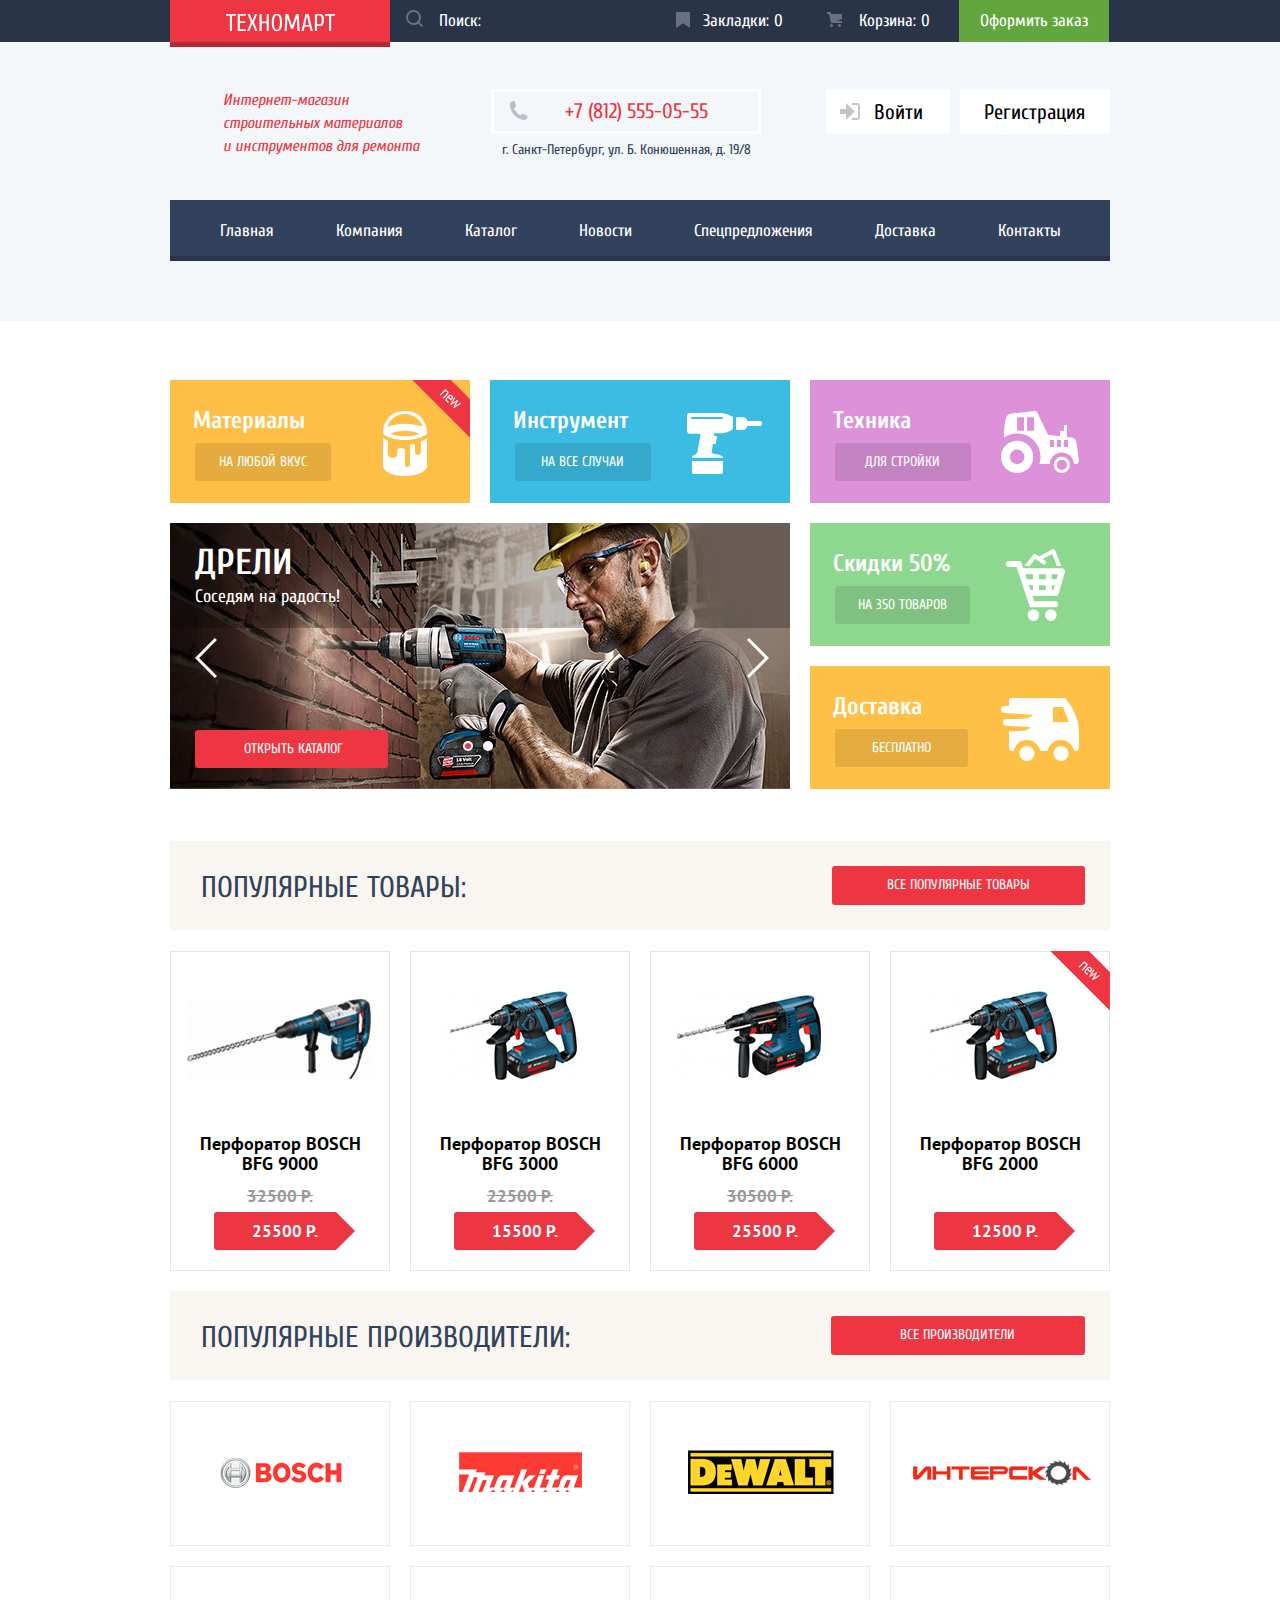
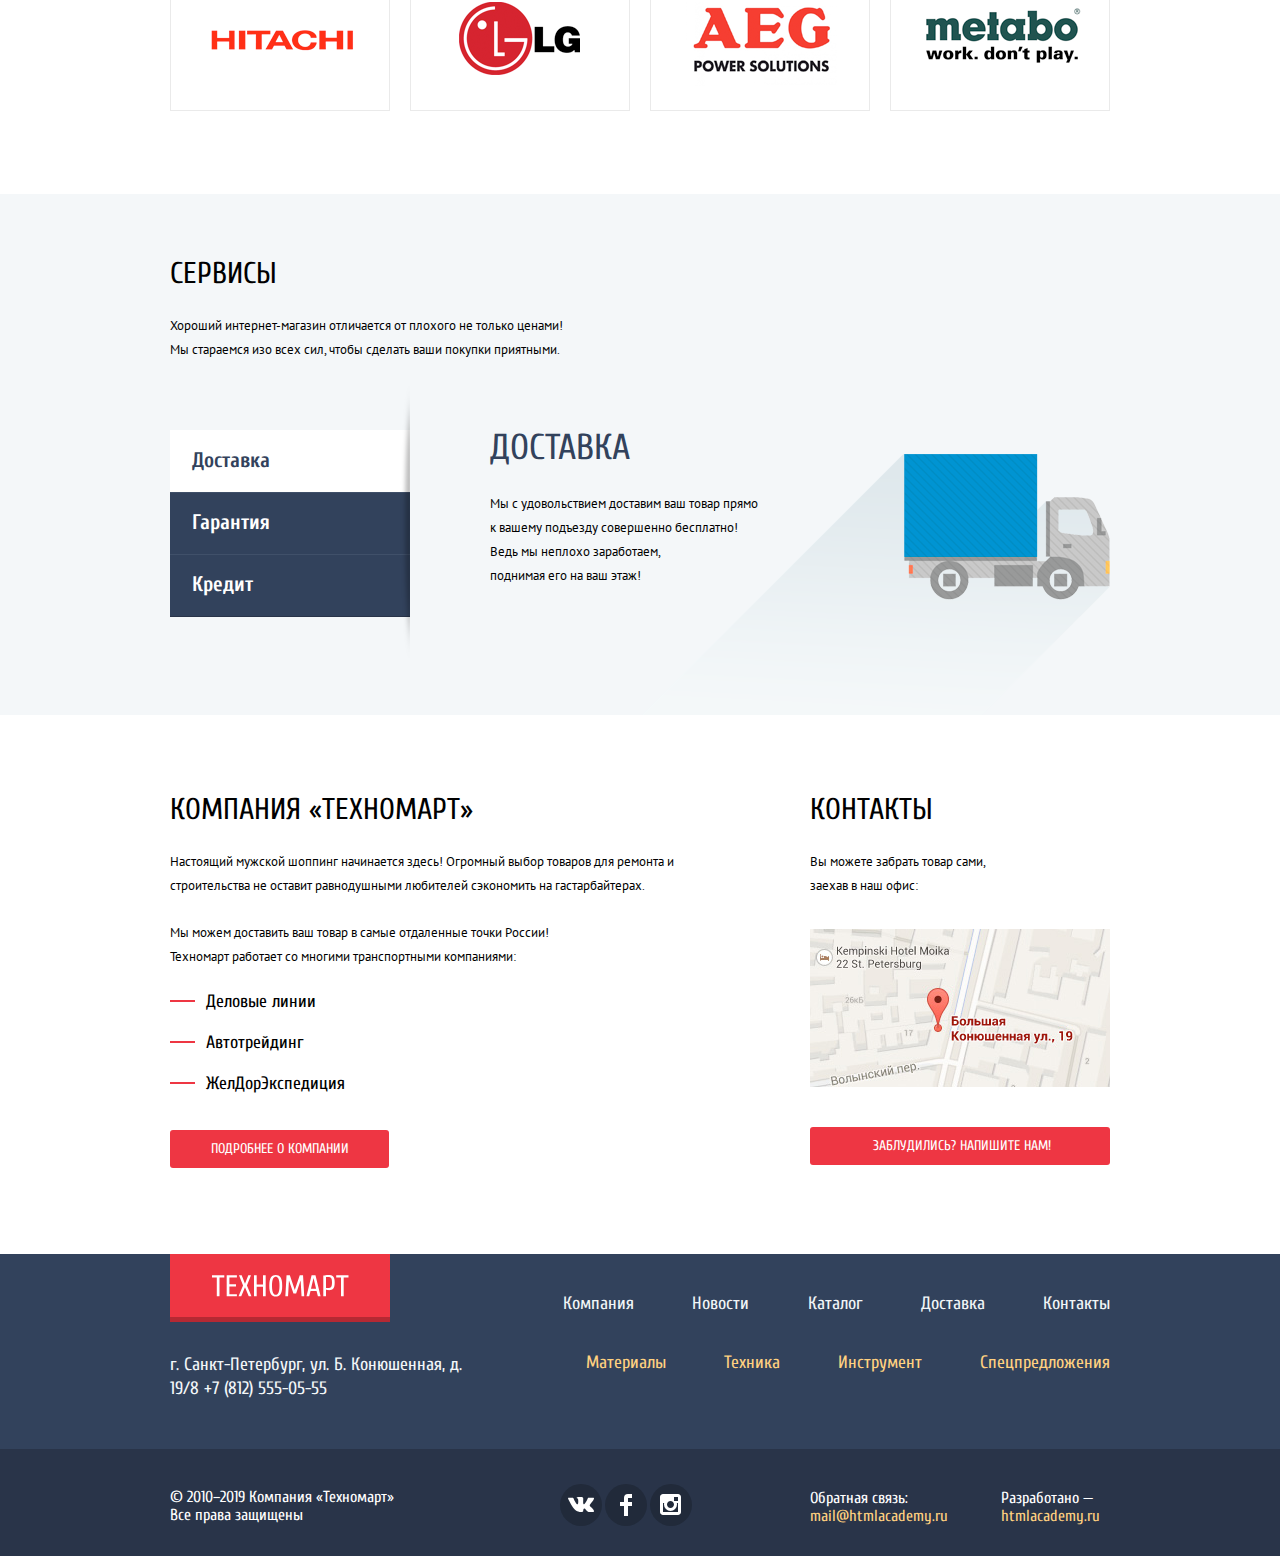
==== commit f23667c3: "Переполнение контентом" ====
--- a/index.html
+++ b/index.html
@@ -440,19 +440,19 @@
               </button>
             </li>
           </ul>
-          <article class="services-slider-first services-sliders">
+          <article class="services-slider-first services-sliders block-class">
             <h3>Доставка</h3>
             <p>
               Мы с удовольствием доставим ваш товар прямо к вашему подъезду совершенно бесплатно! Ведь мы неплохо заработаем,<br> поднимая его на ваш этаж!
             </p>
           </article>
-          <article class="services-slider-second services-sliders none-class">
+          <article class="services-slider-second services-sliders">
             <h3>Гарантия</h3>
             <p>
               Если купленный у нас товар поломается или заискрит,<br> а также в случае пожара, спровоцированного его возгаранием, вы всегда можете быть уверены в нашей гарантии. Мы обменяем сгоревший товар на новый.<br> Дом уж восстановите как-нибудь сами.
             </p>
           </article>
-          <article class="services-slider-third services-sliders none-class">
+          <article class="services-slider-third services-sliders">
             <h3>Кредит</h3>
             <p>
               Залезть в долговую яму стало проще! Кредитные консультанты придут вам на помощь.
@@ -602,7 +602,7 @@
             <li>
               <span>
                 Обратная связь:<br>
-                <a href="#">
+                <a href="mailto:mail@htmlacademy.ru">
                   mail@htmlacademy.ru
                 </a>
               </span>
--- a/css/style.css
+++ b/css/style.css
@@ -98,6 +98,10 @@
   background-color: #ca2c37;
 }
 
+.super-button:focus {
+  background-color: #ca2c37;
+}
+
 .super-button:active {
   background-color: #ba2732;
 }
@@ -121,6 +125,10 @@
   background-color: rgba(0, 0, 0, 0.2);
 }
 
+.another-super-button:focus {
+  background-color: rgba(0, 0, 0, 0.2);
+}
+
 .another-super-button:active {
   background-color: rgba(0, 0, 0, 0.3);
 }
@@ -318,6 +326,11 @@
   background-color: #212a3a;
 }
 
+.bookmark-link:focus,
+.cart-link:focus {
+  background-color: #212a3a;
+}
+
 .cart-link:hover .cart-icon {
   fill: rgba(255, 255, 255, 1);
 }
@@ -336,11 +349,19 @@
   background-color: #ca2c37;
 }
 
+.header-site-logo:focus {
+  background-color: #ca2c37;
+}
+
 .header-site-logo:active {
   background-color: #ba2732;
 }
 
 .checkout-iteraction-link:hover {
+  background-color: #5fbb2d;
+}
+
+.checkout-iteraction-link:focus {
   background-color: #5fbb2d;
 }
 
@@ -421,6 +442,10 @@
   color: #ee3643;
 }
 
+.sign-in-up-list a:focus {
+  color: #ee3643;
+}
+
 .sign-in-up-list a:active {
   color: rgba(0, 0, 0, 0.3);
 }
@@ -452,6 +477,10 @@
 }
 
 .sign-in-link:hover .login-icon {
+  fill: #36415a;
+}
+
+.sign-in-link:focus .login-icon {
   fill: #36415a;
 }
 
@@ -489,6 +518,10 @@
 }
 
 .header-nav-list a:hover {
+  background-color: #293449;
+}
+
+.header-nav-list a:focus {
   background-color: #293449;
 }
 
@@ -775,6 +808,7 @@
   align-content: flex-start;
   background-color: #f9f5f0;
   display: flex;
+  flex-wrap: wrap;
   justify-content: space-between;
   margin: 0px 0px 21px 0px;
   padding: 1px;
@@ -825,6 +859,10 @@
 }
 
 .manufacturers-link:hover {
+  box-shadow: 0px 10px 25px 0 rgba(41, 52, 73, 0.5);
+}
+
+.manufacturers-link:focus {
   box-shadow: 0px 10px 25px 0 rgba(41, 52, 73, 0.5);
 }
 
@@ -972,6 +1010,10 @@
   background-color: #293449;
 }
 
+.services-menu-link:focus {
+  background-color: #293449;
+}
+
 .services-menu-item:nth-child(1) .services-menu-link {
   padding-right: 139.3px;
 }
@@ -991,8 +1033,13 @@
 }
 
 .services-sliders {
+  display: none;
   position: relative;
   width: 700px;
+}
+
+article.block-class {
+  display: block;
 }
 
 .services-sliders h3 {
@@ -1037,7 +1084,7 @@
   content: "";
   height: 283px;
   position: absolute;
-  right: 0px;
+  right: -5px;
   top: 0px;
   width: 389px;
 }
@@ -1054,7 +1101,7 @@
   content: "";
   height: 285px;
   position: absolute;
-  right: 0px;
+  right: -10px;
   top: 0px;
   width: 465px;
 }
@@ -1184,6 +1231,12 @@
   text-decoration: underline;
 }
 
+.footer-nav-top a:focus,
+.footer-nav-bottom a:focus,
+.developers-contacts-list a:focus {
+  text-decoration: underline;
+}
+
 .footer {
   display: flex;
   flex-direction: column;
@@ -1330,6 +1383,10 @@
   background-color: #ee3643;
 }
 
+.social-web-link:focus {
+  background-color: #ee3643;
+}
+
 .social-web-link:active {
   background-color: #ee3643;
 }
@@ -1372,6 +1429,10 @@
 }
 
 .user-link-list a:hover {
+  color: #ee3643;
+}
+
+.user-link-list a:focus {
   color: #ee3643;
 }
 
@@ -1409,6 +1470,10 @@
 }
 
 .added-content-item:hover {
+  background-color: #ca2c37;
+}
+
+.added-content-item:focus {
   background-color: #ca2c37;
 }
 
@@ -1454,11 +1519,19 @@
   fill: #36415a;
 }
 
+.signed-user-link:focus .signed-user-icon {
+  fill: #36415a;
+}
+
 .signed-user-link:active .signed-user-icon {
   fill: #c5c5c5;
 }
 
 .user-log-out:hover .user-log-out-icon {
+  fill: #36415a;
+}
+
+.user-log-out:focus .user-log-out-icon {
   fill: #36415a;
 }
 
@@ -1779,6 +1852,15 @@
   background-image: url("data:image/svg+xml,%3Csvg height='23' viewBox='0 0 27 23' width='27' xmlns='http://www.w3.org/2000/svg'%3E%3Cg fill='%23b5b5b5'%3E%3Cpath d='m7.285 7.486-2.829 2.829 7.783 7.783 13.932-13.932-2.828-2.829-11.104 11.102z'/%3E%3Cpath d='m21 20c0 .542-.458 1-1 1h-17c-.542 0-1-.458-1-1v-17c0-.542.458-1 1-1h16.908l1.585-1.585c-.4519846-.26845822-.9673109-.41170031-1.493-.415h-17c-1.65 0-3 1.35-3 3v17c0 1.65 1.35 3 3 3h17c1.65 0 3-1.35 3-3v-9.829l-2 2z'/%3E%3C/g%3E%3C/svg%3E");
 }
 
+/* focus */
+.check:focus .check-input + .check-box {
+  background-image: url("data:image/svg+xml,%3Csvg height='23' viewBox='0 0 23 23' width='23' xmlns='http://www.w3.org/2000/svg'%3E%3Cpath d='m20 2c.542 0 1 .458 1 1v17c0 .542-.458 1-1 1h-17c-.542 0-1-.458-1-1v-17c0-.542.458-1 1-1zm0-2h-17c-1.65 0-3 1.35-3 3v17c0 1.65 1.35 3 3 3h17c1.65 0 3-1.35 3-3v-17c0-1.65-1.35-3-3-3z' fill='%23b5b5b5'/%3E%3C/svg%3E");
+}
+
+.check:focus .check-input:checked + .check-box {
+  background-image: url("data:image/svg+xml,%3Csvg height='23' viewBox='0 0 27 23' width='27' xmlns='http://www.w3.org/2000/svg'%3E%3Cg fill='%23b5b5b5'%3E%3Cpath d='m7.285 7.486-2.829 2.829 7.783 7.783 13.932-13.932-2.828-2.829-11.104 11.102z'/%3E%3Cpath d='m21 20c0 .542-.458 1-1 1h-17c-.542 0-1-.458-1-1v-17c0-.542.458-1 1-1h16.908l1.585-1.585c-.4519846-.26845822-.9673109-.41170031-1.493-.415h-17c-1.65 0-3 1.35-3 3v17c0 1.65 1.35 3 3 3h17c1.65 0 3-1.35 3-3v-9.829l-2 2z'/%3E%3C/g%3E%3C/svg%3E");
+}
+
 /* Disabled */
 .check-input:disabled + .check-box {
   background-image: url("data:image/svg+xml,%3Csvg height='23' viewBox='0 0 23 23' width='23' xmlns='http://www.w3.org/2000/svg'%3E%3Cpath d='m20 2c.542 0 1 .458 1 1v17c0 .542-.458 1-1 1h-17c-.542 0-1-.458-1-1v-17c0-.542.458-1 1-1zm0-2h-17c-1.65 0-3 1.35-3 3v17c0 1.65 1.35 3 3 3h17c1.65 0 3-1.35 3-3v-17c0-1.65-1.35-3-3-3z' fill='%23b5b5b5' opacity='.3'/%3E%3C/svg%3E");
@@ -1816,6 +1898,15 @@
 }
 
 .radio:hover .radio-input:checked + .radio-box {
+  background-image: url("data:image/svg+xml,%3Csvg height='25' viewBox='0 0 25 25' width='25' xmlns='http://www.w3.org/2000/svg'%3E%3Cg fill='%23b5b5b5'%3E%3Cpath d='m12.5 4c4.687 0 8.5 3.813 8.5 8.5s-3.813 8.5-8.5 8.5-8.5-3.813-8.5-8.5 3.813-8.5 8.5-8.5zm0-4c-6.903 0-12.5 5.597-12.5 12.5s5.597 12.5 12.5 12.5 12.5-5.597 12.5-12.5-5.597-12.5-12.5-12.5z'/%3E%3Ccircle cx='12.5' cy='12.5' r='4.5'/%3E%3C/g%3E%3C/svg%3E");
+}
+
+/* focus */
+.radio:focus .radio-input + .radio-box {
+  background-image: url("data:image/svg+xml,%3Csvg height='25' viewBox='0 0 25 25' width='25' xmlns='http://www.w3.org/2000/svg'%3E%3Cpath d='m12.5 4c4.687 0 8.5 3.813 8.5 8.5s-3.813 8.5-8.5 8.5-8.5-3.813-8.5-8.5 3.813-8.5 8.5-8.5zm0-4c-6.903 0-12.5 5.597-12.5 12.5s5.597 12.5 12.5 12.5 12.5-5.597 12.5-12.5-5.597-12.5-12.5-12.5z' fill='%23b5b5b5'/%3E%3C/svg%3E");
+}
+
+.radio:focus .radio-input:checked + .radio-box {
   background-image: url("data:image/svg+xml,%3Csvg height='25' viewBox='0 0 25 25' width='25' xmlns='http://www.w3.org/2000/svg'%3E%3Cg fill='%23b5b5b5'%3E%3Cpath d='m12.5 4c4.687 0 8.5 3.813 8.5 8.5s-3.813 8.5-8.5 8.5-8.5-3.813-8.5-8.5 3.813-8.5 8.5-8.5zm0-4c-6.903 0-12.5 5.597-12.5 12.5s5.597 12.5 12.5 12.5 12.5-5.597 12.5-12.5-5.597-12.5-12.5-12.5z'/%3E%3Ccircle cx='12.5' cy='12.5' r='4.5'/%3E%3C/g%3E%3C/svg%3E");
 }
 
@@ -1923,11 +2014,20 @@
   color: #000000;
 }
 
+.sorting-type-list button:focus {
+  border-bottom: 1px solid #ee3643;
+  color: #000000;
+}
+
 .ascending-descending-list button {
   fill: #c5c5c5;
 }
 
 .ascending-descending-list button:hover {
+  fill: #000000;
+}
+
+.ascending-descending-list button:focus {
   fill: #000000;
 }
 
@@ -1966,7 +2066,7 @@
   border: solid 1px #e5e5e5;
   display: flex;
   flex-direction: column;
-  height: 318px;
+  /* height: 318px; */
   margin-bottom: 20px;
   margin-left: 20px;
   position: relative;
@@ -1977,7 +2077,15 @@
   box-shadow: 0px 10px 25px 0 rgba(41, 52, 73, 0.5);
 }
 
+.content-item:focus {
+  box-shadow: 0px 10px 25px 0 rgba(41, 52, 73, 0.5);
+}
+
 .content-item:hover .user-interface-btn-list {
+  display: flex;
+}
+
+.content-item:focus .user-interface-btn-list {
   display: flex;
 }
 
@@ -2113,11 +2221,19 @@
   background-color: #5fbb2d;
 }
 
+.btn-buy:focus {
+  background-color: #5fbb2d;
+}
+
 .btn-buy:active {
   background-color: #518534;
 }
 
 .btn-add-bookmarks:hover {
+  border: solid 3px #32425c;
+}
+
+.btn-add-bookmarks:focus {
   border: solid 3px #32425c;
 }
 
@@ -2172,6 +2288,10 @@
   border-color: #bdc6ca;
 }
 
+.paginator a:focus {
+  border-color: #bdc6ca;
+}
+
 .paginator a:active {
   border-color: #ee3643;
 }
@@ -2279,12 +2399,30 @@
   background-color: #ffffff;
 }
 
+.continue-shopping:focus {
+  background-color: #ffffff;
+}
+
 .continue-shopping:active {
   background-color: #ffffff;
 }
 
 /* -------------------------modal catalog (modal-close)------------------------- */
 .modal-close {
+  background-image: url("../img/icon-close.svg");
+  background-repeat: no-repeat;
+  border-width: 0px;
+  cursor: pointer;
+  font-size: 0;
+  height: 23px;
+  position: absolute;
+  right: 9px;
+  top: 9px;
+  width: 22px;
+  z-index: inherit;
+}
+
+/* .modal-close {
   background-color: transparent;
   border-width: 0px;
   cursor: pointer;
@@ -2313,7 +2451,7 @@
 
 .modal-close::after {
   transform: rotate(-45deg);
-}
+} */
 
 /* --------------------------------------modal-find-us-------------------------------------------- */
 .modal-find-us {
@@ -2499,3 +2637,5 @@
   10%, 30%, 50%, 70%, 90% { transform: translateX(-10px); }
   20%, 40%, 60%, 80% { transform: translateX(10px);  }
 }
+
+/* TODO: промо, слайдер, заголовок h1, кнопка Показать - убрать высоту */
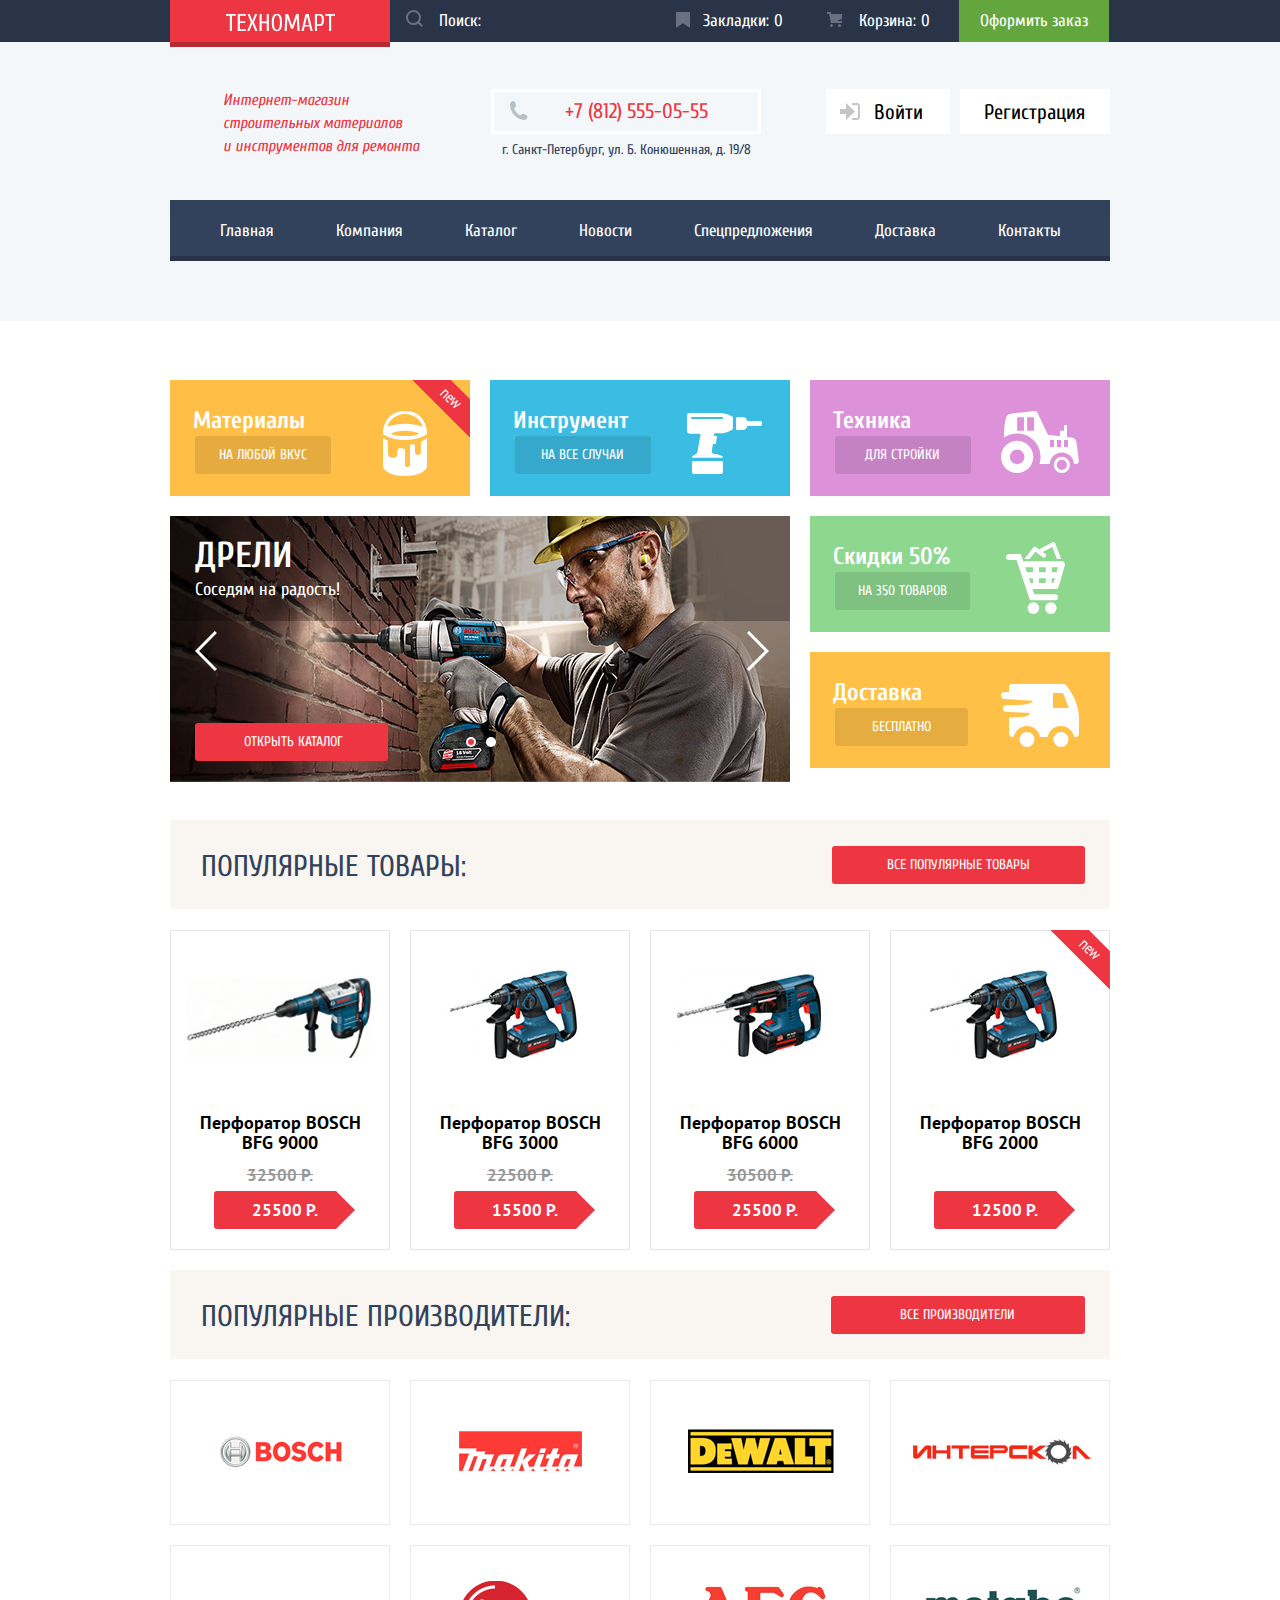
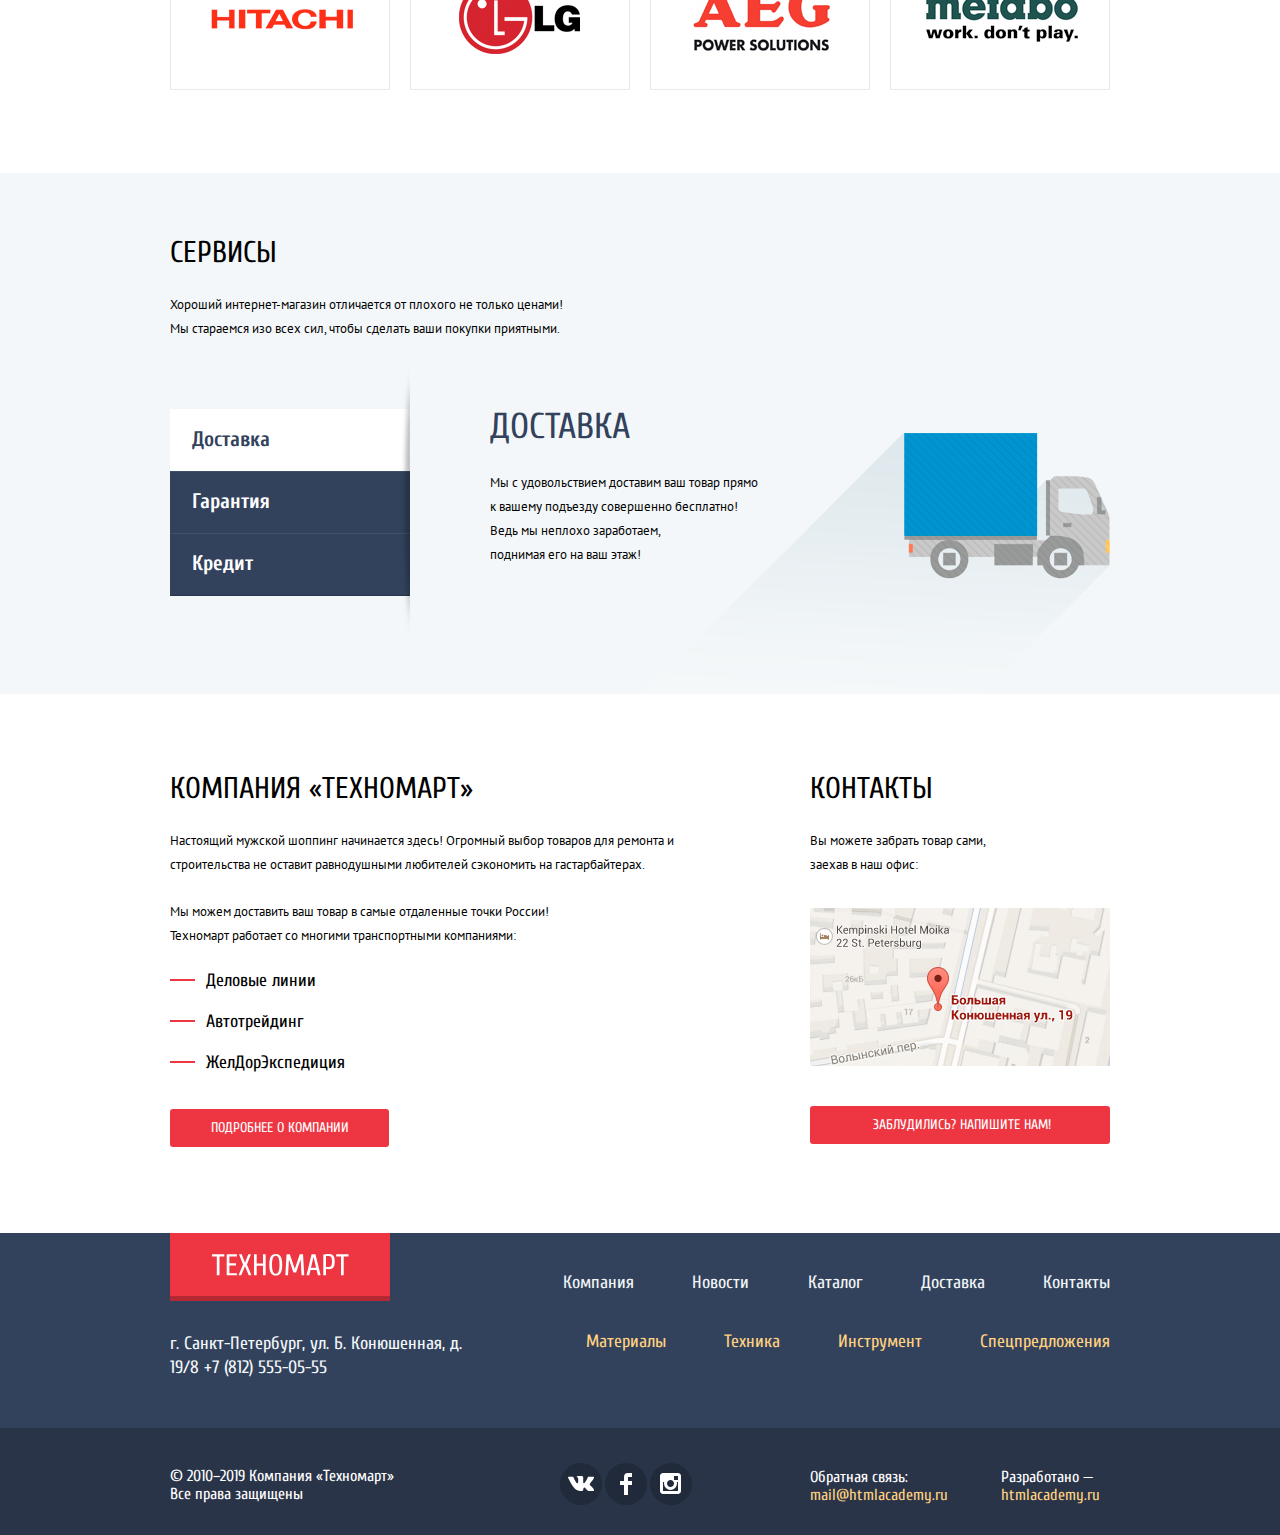
==== commit 0d96bf7e: "Проверка на переполнение" ====
--- a/index.html
+++ b/index.html
@@ -129,8 +129,10 @@
         <div class="section-top">
           <ul class="promo-list">
             <li class="promo-item materials new-content">
-              <h3>Материалы</h3>
-              <a class="another-super-button" href="#">на любой вкус</a>
+              <div class="some-wrapper">
+                <h3>Материалы</h3>
+                <a class="another-super-button" href="#">на любой вкус</a>
+              </div>
               <svg aria-hidden="true" class="promo-icon" xmlns="http://www.w3.org/2000/svg" width="44" height="65" viewBox="0 0 44 65">
                 <g fill="#FFF">
                   <path d="M37.91 30.438v10.869s.105 2.735-2.825 2.735c-3.069 0-3.125-2.735-3.125-2.735v-6.416c0-.24-.336-1.909-2.319-1.909-2.625 0-2.67 1.877-2.67 1.877V54.08s.029 1.863-2.464 1.863C22 55.943 22 53.96 22 53.96V40.016s0-2.945-3.805-2.945c-4.054 0-3.967 3.125-3.967 3.125v3.728s-.121 2.945-4.688 2.945-4.628-4.509-4.628-4.509V29.938C3.168 28.976 0 26.671 0 26.671v29.332S2.988 65 22 65s22-8.695 22-8.695V26.671c-2.938 2.829-6.09 3.767-6.09 3.767z"/>
@@ -139,8 +141,10 @@
               </svg>
             </li>
             <li class="promo-item tool">
-              <h3>Инструмент</h3>
-              <a class="another-super-button" href="#">НА ВСЕ СЛУЧАИ</a>
+              <div class="some-wrapper">
+                <h3>Инструмент</h3>
+                <a class="another-super-button" href="#">НА ВСЕ СЛУЧАИ</a>
+              </div>
               <svg aria-hidden="true" class="promo-icon" xmlns="http://www.w3.org/2000/svg" width="75" height="61" viewBox="0 0 75 61">
                 <g fill="#FFF">
                   <path d="M5.039 58.949S5.039 61 6.907 61h27.02s2.001-.184 2.001-1.984V47.942H5.039v11.007zM73.875 8.016H60.387c-.621-2.287-2.071-3.891-3.762-3.891h-7.542v12.75h7.542c1.69 0 3.141-1.604 3.762-3.891h13.488c.575 0 1.042-1.112 1.042-2.484s-.467-2.484-1.042-2.484zM2.103 0C.167 0 0 2.041 0 2.041v15.812c0 2.936 2.903 3.002 2.903 3.002h9.007c1.935 0 1.601 1.334 1.601 1.334s-2.469 13.01-2.735 15.211c-.267 2.203-1.868 3.604-1.868 3.604s-2.135 1.201-3.002 1.668-.867 2.201-.867 2.201h30.889v-.734c0-1.467-6.472-3.135-9.073-3.402-2.602-.266-2.068-2.002-2.068-2.002l1.067-7.805h3.002l1.134-7.873h-3.002l.331-2.737 8.609-.131c5.805-.601 10.008-4.07 10.008-4.07V4.109C41.333.84 33.993 0 33.993 0H2.103zM36 4.938v.031c0 .55-.45 1-1 1H5.031c-.55 0-1-.45-1-1v-.031c0-.55.45-1 1-1H35c.55 0 1 .45 1 1z"/>
@@ -148,8 +152,10 @@
               </svg>
             </li>
             <li class="promo-item machinery">
-              <h3>Техника</h3>
-              <a class="another-super-button" href="#">для стройки</a>
+              <div class="some-wrapper">
+                <h3>Техника</h3>
+               <a class="another-super-button" href="#">для стройки</a>
+              </div>
               <svg aria-hidden="true" class="promo-icon" xmlns="http://www.w3.org/2000/svg" width="78" height="62" viewBox="0 0 78 62">
                 <g fill="#FFF"><path d="M16.125 29.749C7.22 29.749 0 36.968 0 45.875 0 54.78 7.22 62 16.125 62S32.25 54.78 32.25 45.875c.001-8.907-7.219-16.126-16.125-16.126zm0 23.433a7.306 7.306 0 0 1-7.307-7.307 7.307 7.307 0 1 1 14.614 0 7.306 7.306 0 0 1-7.307 7.307zM60.854 45.874a8.062 8.062 0 0 0-8.062 8.062 8.062 8.062 0 1 0 16.124 0 8.06 8.06 0 0 0-8.062-8.062zm0 13.126a5.063 5.063 0 1 1 .002-10.126A5.063 5.063 0 0 1 60.854 59z"/>
                   <path d="M77.898 49.727s-2.023-15.102-2.461-18.414c-.547-4.141-3.625-4.688-3.625-4.688L66 25.946V14h-3v5.833h-4v5.295L47.188 23.75S37.438 3.688 36.626 1.875 33.5 0 33.5 0 11.125 2.375 8.75 3 5.312 6.167 5.312 6.167c-2.308 6.37-2.311 17.296-2.266 20.255a23.328 23.328 0 0 1 13.079-3.986c12.944 0 23.438 10.493 23.438 23.439 0 2.438-.373 4.789-1.064 7h10.164c.39-6.402 5.69-11.479 12.191-11.479s11.802 5.077 12.191 11.479H75c3.641 0 2.898-3.148 2.898-3.148zM23.083 19.833h-6.958V6.167h6.958v13.666zm10 0h-6.958V6.167h6.958v13.666zM53.016 36H49v-7h4.016v7zm7 0H56v-7h4.016v7zm7 0H63v-7h4.016v7z"/>
@@ -197,8 +203,10 @@
           </ul>
           <ul class="actions">
             <li class="promo-item discounts">
-              <h3>Скидки 50%</h3>
-              <a class="another-super-button" href="#">На 350 ТОВАРОВ</a>
+              <div class="some-wrapper">
+                <h3>Скидки 50%</h3>
+                <a class="another-super-button" href="#">На 350 ТОВАРОВ</a>
+              </div>
               <svg aria-hidden="true" class="promo-icon" xmlns="http://www.w3.org/2000/svg" width="59" height="72" viewBox="0 0 59 72">
                 <g fill="#fff">
                   <path d="m58.34 20.545a2.997 2.997 0 0 0 -2.396-1.195h-38.67l-2.475-7.385h-11.741a3 3 0 1 0 0 6h7.424l13.5 40.285h25.159a3 3 0 1 0 0-6h-20.842l-1.726-5.149h23.12a3.001 3.001 0 0 0 2.884-2.172l6.25-21.75a3.005 3.005 0 0 0 -.487-2.634zm-7.781 9.681h-4.81v-4.876h6.211zm-17.617 0v-4.876h6.807v4.875h-6.807zm6.807 6v4.875h-6.807v-4.875zm-12.807-10.876v4.875h-6.023l-1.634-4.875zm-4.013 10.876h4.013v4.875h-2.379zm22.82 4.875v-4.875h3.086l-1.401 4.875z"/>
@@ -209,8 +217,10 @@
               </svg>
             </li>
             <li class="promo-item delivery">
-              <h3>Доставка</h3>
-              <a class="another-super-button" href="#">бесплатно</a>
+              <div class="some-wrapper">
+                <h3>Доставка</h3>
+                <a class="another-super-button" href="#">бесплатно</a>
+              </div>
               <svg aria-hidden="true" class="promo-icon" xmlns="http://www.w3.org/2000/svg" width="78" height="63" viewBox="0 0 78 63">
                 <g fill="#fff">
                   <circle cx="25.983" cy="55.5" r="7.5"/>
@@ -646,11 +656,19 @@
           </div>
         </div>
       </form>
-      <button class="modal-close modal-close-find-us" type="button">Закрыть окно</button>
+      <button class="modal-close modal-close-find-us" type="button" aria-label="Закрыть окно">
+        <svg aria-hidden="true" enable-background="new 0 0 21 21" xmlns="http://www.w3.org/2000/svg" width="21" height="21" viewBox="0 0 21 21">
+          <path d="m13.273 10.5 7.422-7.422c.389-.389.389-1.025 0-1.414l-1.359-1.359c-.389-.389-1.025-.389-1.414 0l-7.422 7.422-7.422-7.422c-.389-.389-1.025-.389-1.414 0l-1.359 1.359c-.389.389-.389 1.025 0 1.414l7.422 7.422-7.421 7.422c-.389.389-.389 1.025 0 1.414l1.359 1.359c.389.389 1.025.389 1.414 0l7.422-7.422 7.422 7.422c.389.389 1.025.389 1.414 0l1.359-1.359c.389-.389.389-1.025 0-1.414z" fill="#ee3643"/>
+        </svg>
+      </button>
     </section>
     <section class="modal modal-map">
       <h2 class="visually-hidden">Как до нас добраться</h2>
-      <button class="modal-close modal-close-map" type="button">Закрыть окно</button>
+      <button class="modal-close modal-close-map" type="button" aria-label="Закрыть окно">
+        <svg aria-hidden="true" enable-background="new 0 0 21 21" xmlns="http://www.w3.org/2000/svg" width="21" height="21" viewBox="0 0 21 21">
+          <path d="m13.273 10.5 7.422-7.422c.389-.389.389-1.025 0-1.414l-1.359-1.359c-.389-.389-1.025-.389-1.414 0l-7.422 7.422-7.422-7.422c-.389-.389-1.025-.389-1.414 0l-1.359 1.359c-.389.389-.389 1.025 0 1.414l7.422 7.422-7.421 7.422c-.389.389-.389 1.025 0 1.414l1.359 1.359c.389.389 1.025.389 1.414 0l7.422-7.422 7.422 7.422c.389.389 1.025.389 1.414 0l1.359-1.359c.389-.389.389-1.025 0-1.414z" fill="#ee3643"/>
+        </svg>
+      </button>
       <iframe src="https://www.google.com/maps/embed?pb=!1m18!1m12!1m3!1d1998.6037872533277!2d30.320858716096975!3d59.93871648187614!2m3!1f0!2f0!3f0!3m2!1i1024!2i768!4f13.1!3m3!1m2!1s0x4696310fca145cc1%3A0x42b32648d8238007!2z0JHQvtC70YzRiNCw0Y8g0JrQvtC90Y7RiNC10L3QvdCw0Y8g0YPQuy4sIDE5LzgsINCh0LDQvdC60YIt0J_QtdGC0LXRgNCx0YPRgNCzLCAxOTExODY!5e0!3m2!1sru!2sru!4v1560271456880!5m2!1sru!2sru" width="940" height="447" style="border:0" allowfullscreen></iframe>
       <p>
         <a href="https://goo.gl/maps/UcFqZztmy1Xpd7GE7" aria-label="ссылка на google-карту с адресом: г. Санкт-Петербург, ул. Б. Конюшенная, д. 19/8">
@@ -659,7 +677,11 @@
       </p>
     </section>
     <section class="modal modal-cart-added">
-      <button class="modal-close modal-close-cart-added" type="button">Закрыть окно</button>
+      <button class="modal-close modal-close-cart-added" type="button" aria-label="Закрыть окно">
+        <svg aria-hidden="true" enable-background="new 0 0 21 21" xmlns="http://www.w3.org/2000/svg" width="21" height="21" viewBox="0 0 21 21">
+          <path d="m13.273 10.5 7.422-7.422c.389-.389.389-1.025 0-1.414l-1.359-1.359c-.389-.389-1.025-.389-1.414 0l-7.422 7.422-7.422-7.422c-.389-.389-1.025-.389-1.414 0l-1.359 1.359c-.389.389-.389 1.025 0 1.414l7.422 7.422-7.421 7.422c-.389.389-.389 1.025 0 1.414l1.359 1.359c.389.389 1.025.389 1.414 0l7.422-7.422 7.422 7.422c.389.389 1.025.389 1.414 0l1.359-1.359c.389-.389.389-1.025 0-1.414z" fill="#ee3643"/>
+        </svg>
+      </button>
       <div class="modal-cart-added-top">
           <svg aria-hidden="true" class="mark-icon" xmlns="http://www.w3.org/2000/svg" height="66" viewBox="0 0 66 66" width="66" >
             <circle cx="33" cy="33" fill="#63a63e" r="33"/>
--- a/css/style.css
+++ b/css/style.css
@@ -555,14 +555,23 @@
 
 .promo-item {
   display: flex;
-  flex-direction: column;
-  flex-wrap: wrap;
-  height: 123px;
+  /* flex-direction: column; */
+  /* flex-wrap: wrap; */
+  /* height: 123px; */
   margin-bottom: 20px;
   margin-left: 20px;
   overflow: hidden;
   position: relative;
   width: 300px;
+}
+
+.some-wrapper {
+  display: flex;
+  flex-direction: column;
+}
+
+.promo-item svg {
+  flex-shrink: 0;
 }
 
 .section-bottom {
@@ -648,7 +657,7 @@
 }
 
 .slider-bottom a {
-  margin: 52px 75px auto 25px;
+  margin: 52px 78px auto 25px;
   padding-left: 49px;
   padding-right: 45px;
 }
@@ -662,7 +671,7 @@
   border-radius: 50%;
   height: 10px;
   margin-bottom: 17px;
-  margin-top: auto;
+  margin-top: 66px;
   position: relative;
   width: 10px;
 }
@@ -727,7 +736,7 @@
   font-size: 24px;
   font-weight: bold;
   line-height: 1.25;
-  margin: 21px auto auto 23px;
+  margin: 21px auto 12px 23px;
 }
 
 .materials a,
@@ -735,7 +744,7 @@
 .machinery a,
 .discounts a,
 .delivery a {
-  margin: auto auto 22px 25px;
+  margin: 0px auto 22px 25px;
 }
 
 .materials a {
@@ -1568,16 +1577,19 @@
   justify-content: flex-start;
 }
 
+.h1-wrwpper {
+  background-color: #f2f6f8;
+  display: flex;
+  flex-wrap: wrap;
+  margin: 0px 0px 20px 0px;
+}
+
 .catalog-main h1 {
-  background-color: #f2f6f8;
   color: #32425c;
   font-size: 30px;
   font-weight: normal;
-  height: 89px;
   line-height: 1;
-  margin: 0px 0px 20px 0px;
-  padding-left: 30px;
-  padding-top: 32px;
+  margin: 32px auto 27px 30px;
   text-transform: uppercase;
 }
 
@@ -1667,9 +1679,9 @@
   font-family: "PT Sans", Arial, sans-serif;
   font-size: 13px;
   font-weight: normal;
-  height: 38px;
   line-height: 1.38;
-  margin-top: 70px;
+  margin-top: 67px;
+  padding: 11px 38px 8px 37px;
   text-align: center;
   text-transform: uppercase;
   width: 140px;
@@ -2409,49 +2421,16 @@
 
 /* -------------------------modal catalog (modal-close)------------------------- */
 .modal-close {
-  background-image: url("../img/icon-close.svg");
-  background-repeat: no-repeat;
-  border-width: 0px;
-  cursor: pointer;
-  font-size: 0;
-  height: 23px;
-  position: absolute;
-  right: 9px;
-  top: 9px;
-  width: 22px;
-  z-index: inherit;
-}
-
-/* .modal-close {
   background-color: transparent;
   border-width: 0px;
   cursor: pointer;
-  font-size: 0;
+  height: 21px;
   position: absolute;
-  right: 2px;
-  top: 0px;
+  right: 16px;
+  top: 9px;
+  width: 21px;
   z-index: inherit;
 }
-
-.modal-close::before,
-.modal-close::after {
-  content: "";
-  background-color:#ee3643;
-  border-radius: 1px;
-  height: 4px;
-  position: absolute;
-  right: 6px;
-  top: 19px;
-  width: 30px;
-}
-
-.modal-close::before {
-  transform: rotate(45deg);
-}
-
-.modal-close::after {
-  transform: rotate(-45deg);
-} */
 
 /* --------------------------------------modal-find-us-------------------------------------------- */
 .modal-find-us {
@@ -2624,7 +2603,6 @@
 }
 
 /* --------------------------------------modal-anima-------------------------------------------- */
-
 @keyframes opened-modal {
   0% { transform: translateY(-2000px); }
   70% { transform: translateY(30px); }
@@ -2638,4 +2616,4 @@
   20%, 40%, 60%, 80% { transform: translateX(10px);  }
 }
 
-/* TODO: промо, слайдер, заголовок h1, кнопка Показать - убрать высоту */
+/* TODO: промо, слайдер,  - убрать высоту */
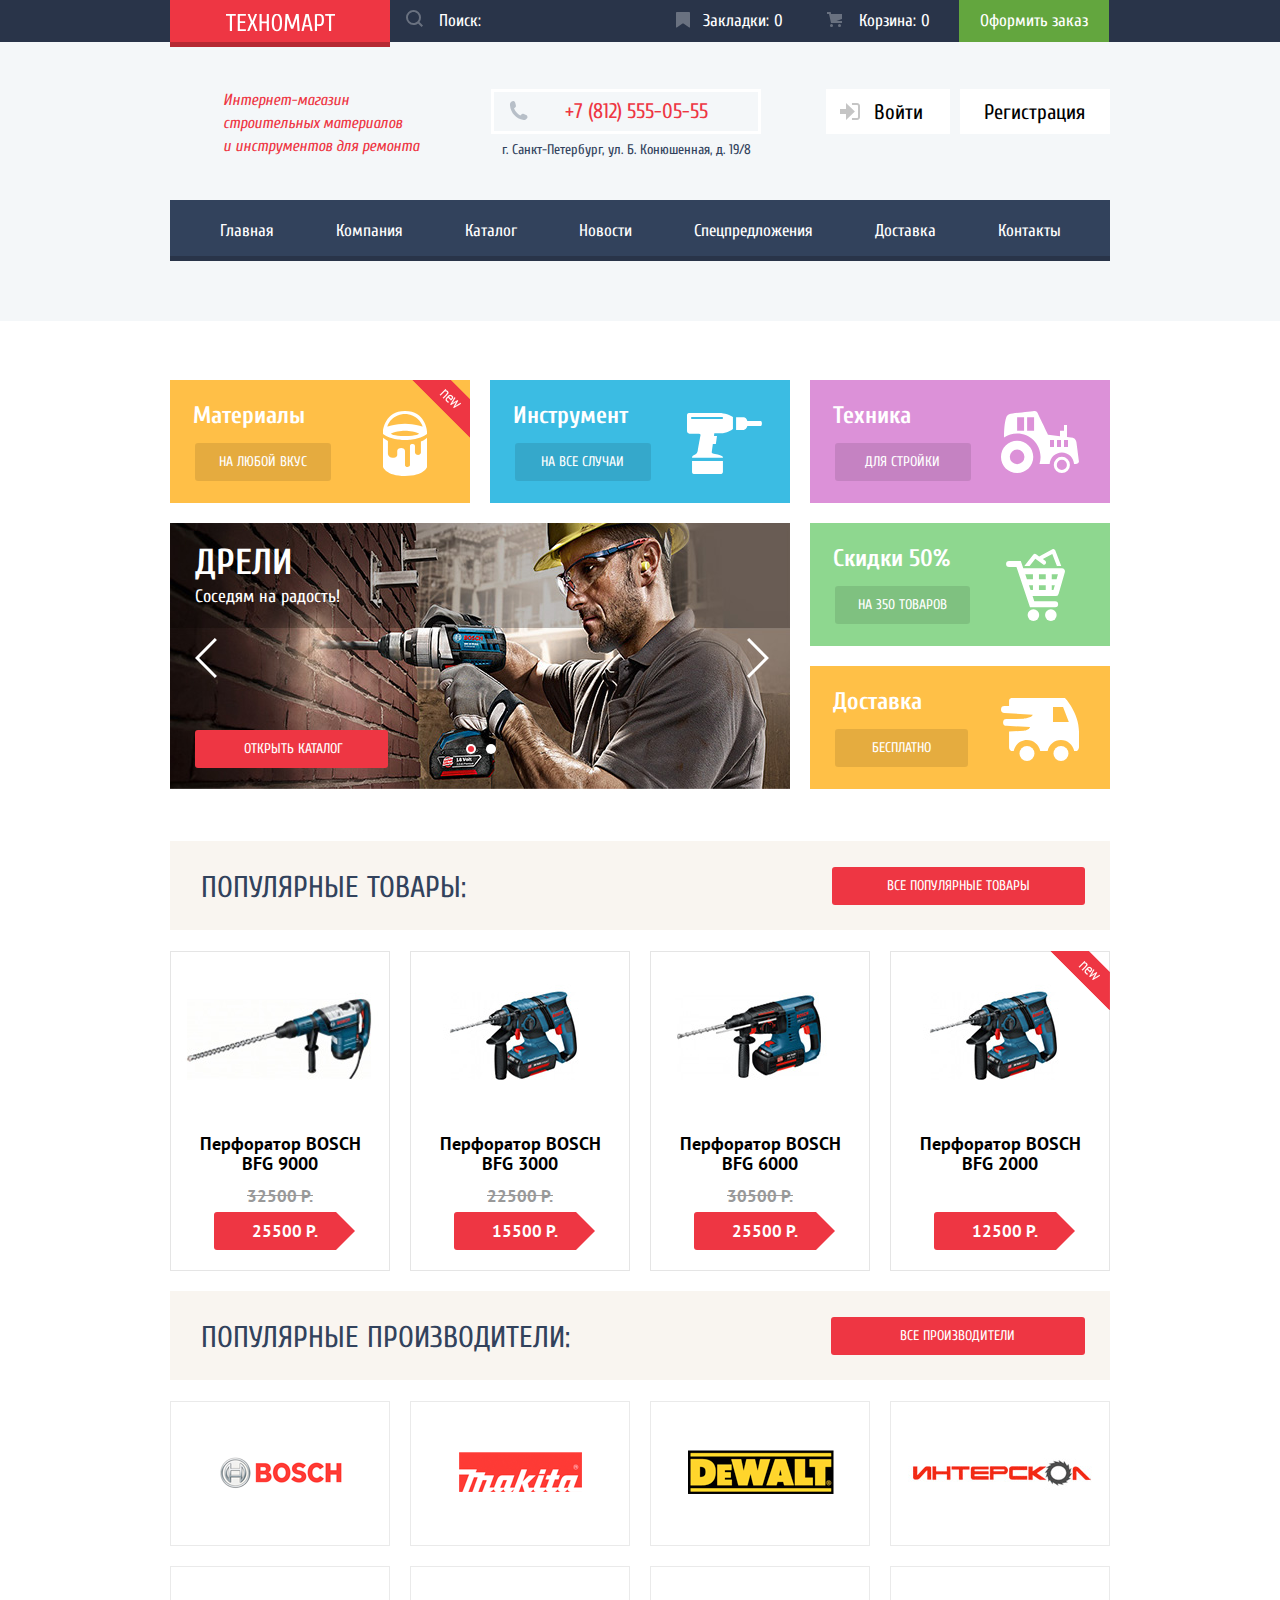
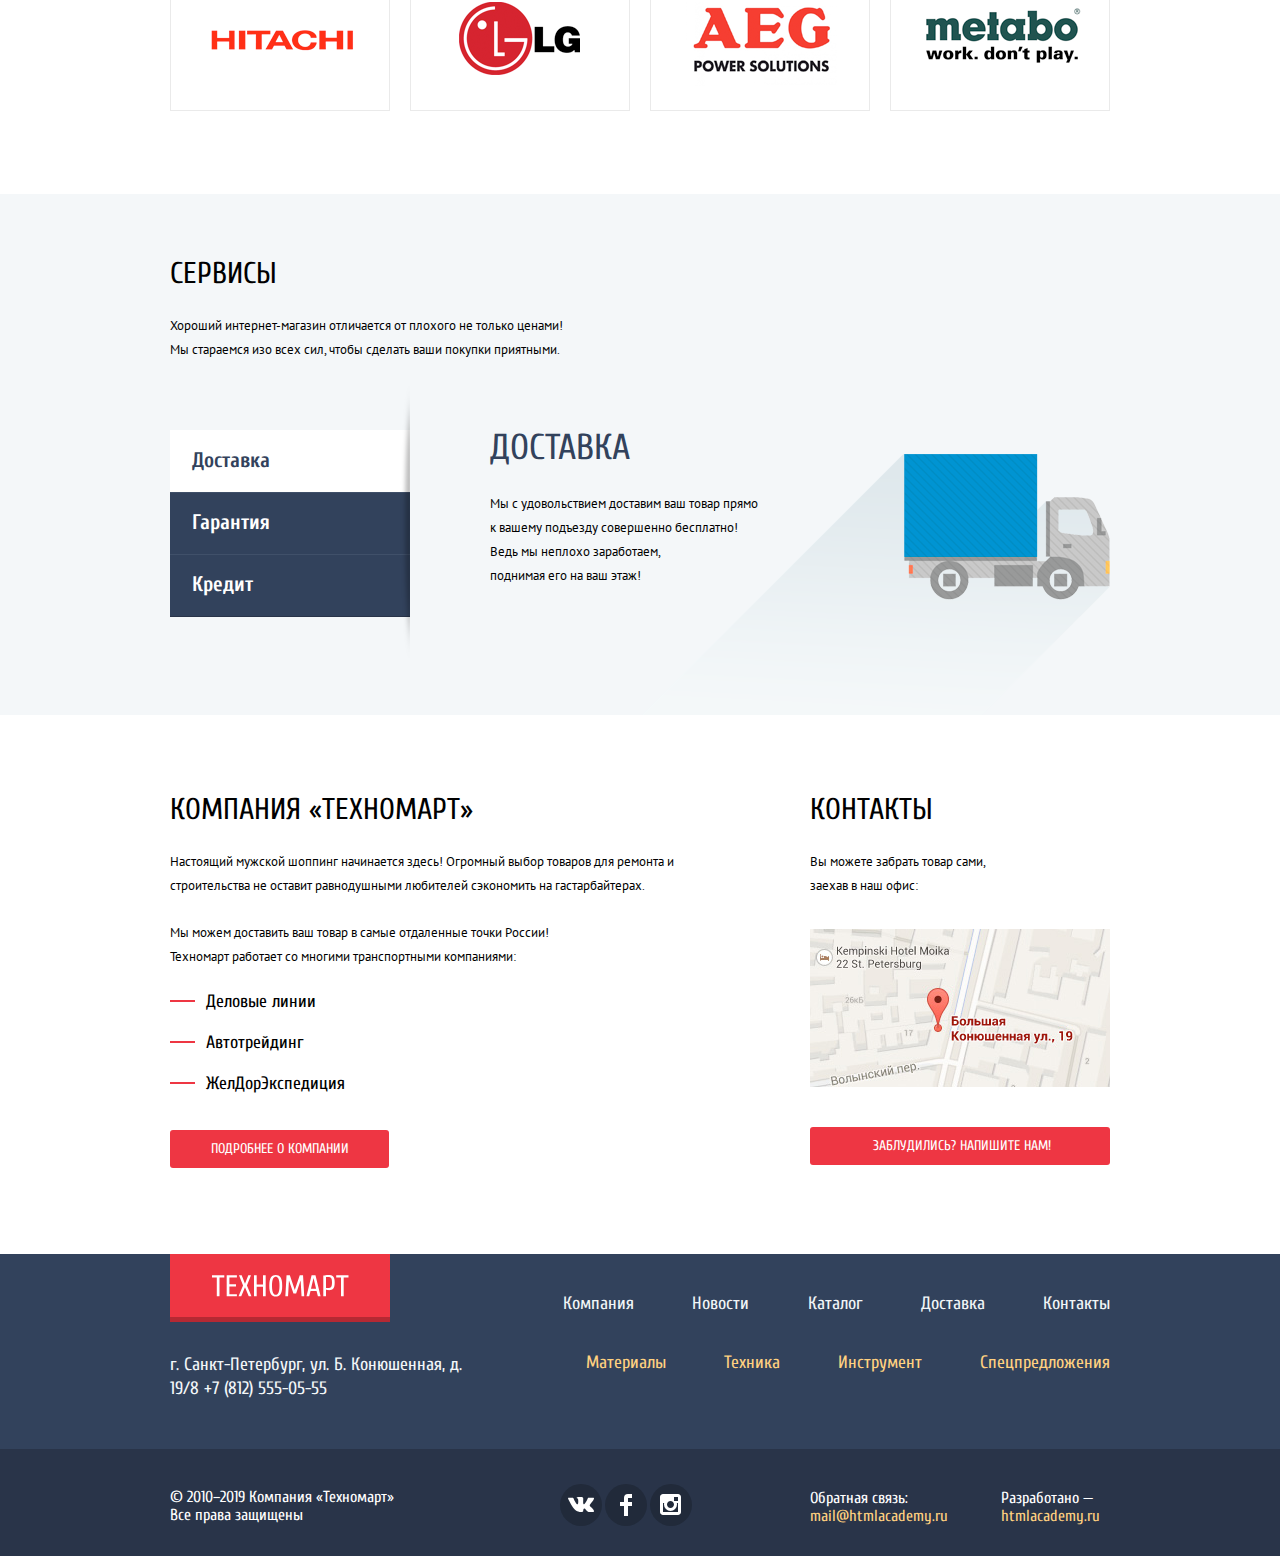
==== commit 081e750e: "Работа с ТЗ техномарта" ====
--- a/index.html
+++ b/index.html
@@ -81,6 +81,32 @@
               </a>
             </li>
           </ul>
+          <div class="signed none-class">
+            <div class="signed-user">
+              <a class="signed-user-link" href="#profile">
+                <svg aria-hidden="true" class="signed-user-icon" xmlns="http://www.w3.org/2000/svg" width="20" height="18" viewBox="0 0 20 18">
+                  <path d="M17.881 14.166c-2.144-.735-4.256-1.666-5.207-2.39-.657-.501-.77-1.618-.517-2.415 1.118-.903 1.864-2.477 1.864-4.278C14.021 2.276 12.221 0 10 0S5.979 2.276 5.979 5.083c0 1.801.746 3.374 1.863 4.277.253.798.141 1.915-.517 2.416-.95.724-3.063 1.654-5.207 2.39S0 18 0 18h20s.025-3.099-2.119-3.834z"/>
+                </svg>
+                <span class="signed-user-text">Равшан Джамшутович</span>
+              </a>
+              <a class="user-log-out" href="#logout" aria-label="Выйти из учётной записи">
+                <svg aria-hidden="true" class="user-log-out-icon" xmlns="http://www.w3.org/2000/svg" width="21" height="17" viewBox="0 0 21 17">
+                  <g>
+                    <path d="m21 8.5-8.875-8.5v6h-6v5h6v6z"/>
+                    <path d="m3.106 13.952v-10.904c.018-.376.171-1.057 1.01-1.057h5.027v-1.991h-5.027c-2.178 0-3.004 1.81-3.029 3.027v10.946c.025 1.216.851 3.027 3.029 3.027h5.027v-1.99h-5.027c-.839 0-.992-.683-1.01-1.058z"/>
+                  </g>
+                </svg>
+              </a>
+            </div>
+            <ul class="user-link-list">
+              <li class="user-link-item">
+                <a class="user-orders-link" href="#">Мои заказы</a>
+              </li>
+              <li class="user-link-item">
+                <a class="user-profile-link" href="#">Личный кабинет</a>
+              </li>
+            </ul>
+          </div>
         </div>
         <nav class="header-nav">
           <ul class="header-nav-list">
--- a/css/style.css
+++ b/css/style.css
@@ -602,10 +602,12 @@
 
 .slider-item:nth-of-type(1) {
   background-image: url("../img/slider-image1.jpg");
+  background-repeat: no-repeat;
 }
 
 .slider-item:nth-of-type(2) {
   background-image: url("../img/slider-image2.jpg");
+  background-repeat: no-repeat;
 }
 
 .slider-top h3,
@@ -792,26 +794,6 @@
   margin: 32px 31px auto auto;
 }
 
-.materials h3,
-.tool h3,
-.machinery h3,
-.discounts h3,
-.delivery h3 {
-  color: #ffffff;
-  font-size: 24px;
-  font-weight: bold;
-  line-height: 1.25;
-  margin: 26px auto auto 23px;
-}
-
-.materials a,
-.tool a,
-.machinery a,
-.discounts a,
-.delivery a {
-  margin: auto auto 22px 25px;
-}
-
 /* -------------------------main (index) tipical-block, popular-products-block------------------------- */
 .tipical-background {
   align-content: flex-start;
@@ -1424,6 +1406,14 @@
 }
 
 /* -------------------------header-catalog (top, middle, nav)------------------------- */
+.header-middle-area ul.none-class {
+  display: none;
+}
+
+.header-middle-area div.none-class {
+  display: none;
+}
+
 .signed-user a {
   color: #000000;
   font-size: 21px;
@@ -2616,4 +2606,3 @@
   20%, 40%, 60%, 80% { transform: translateX(10px);  }
 }
 
-/* TODO: промо, слайдер,  - убрать высоту */
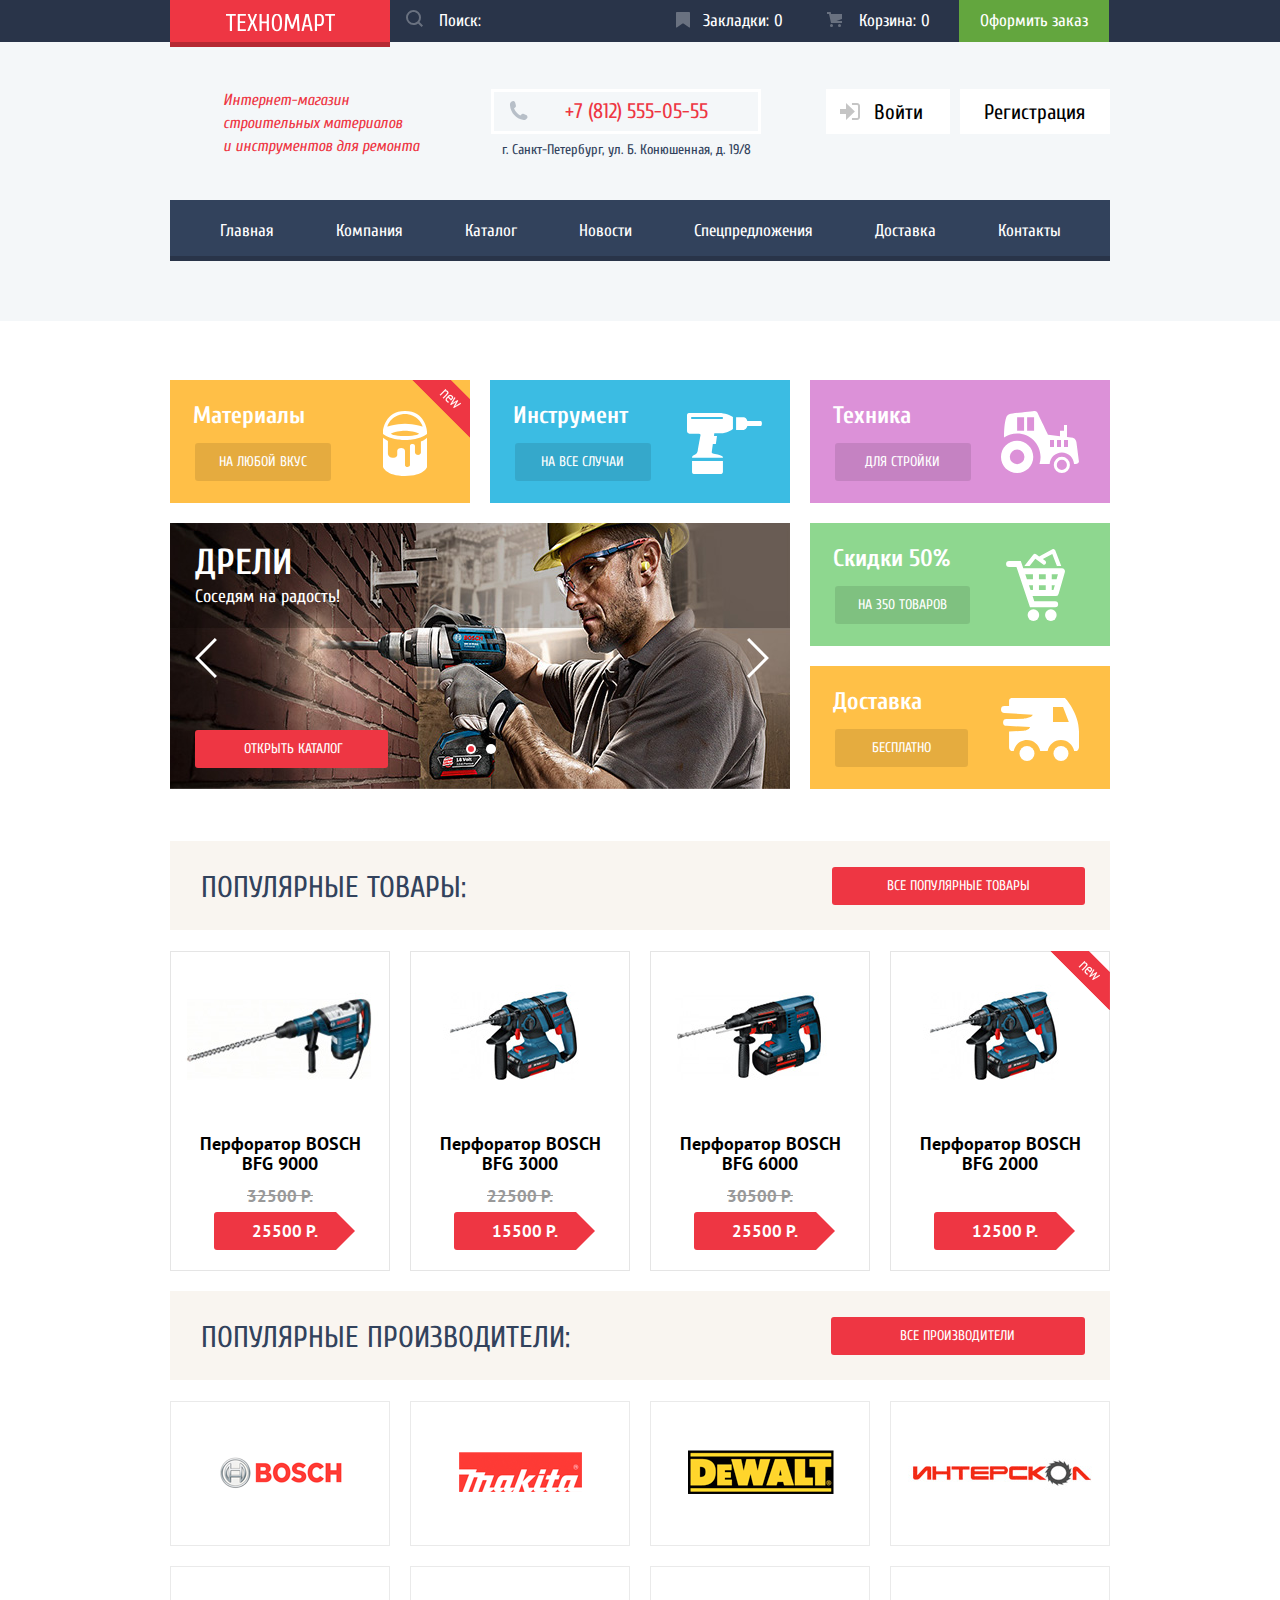
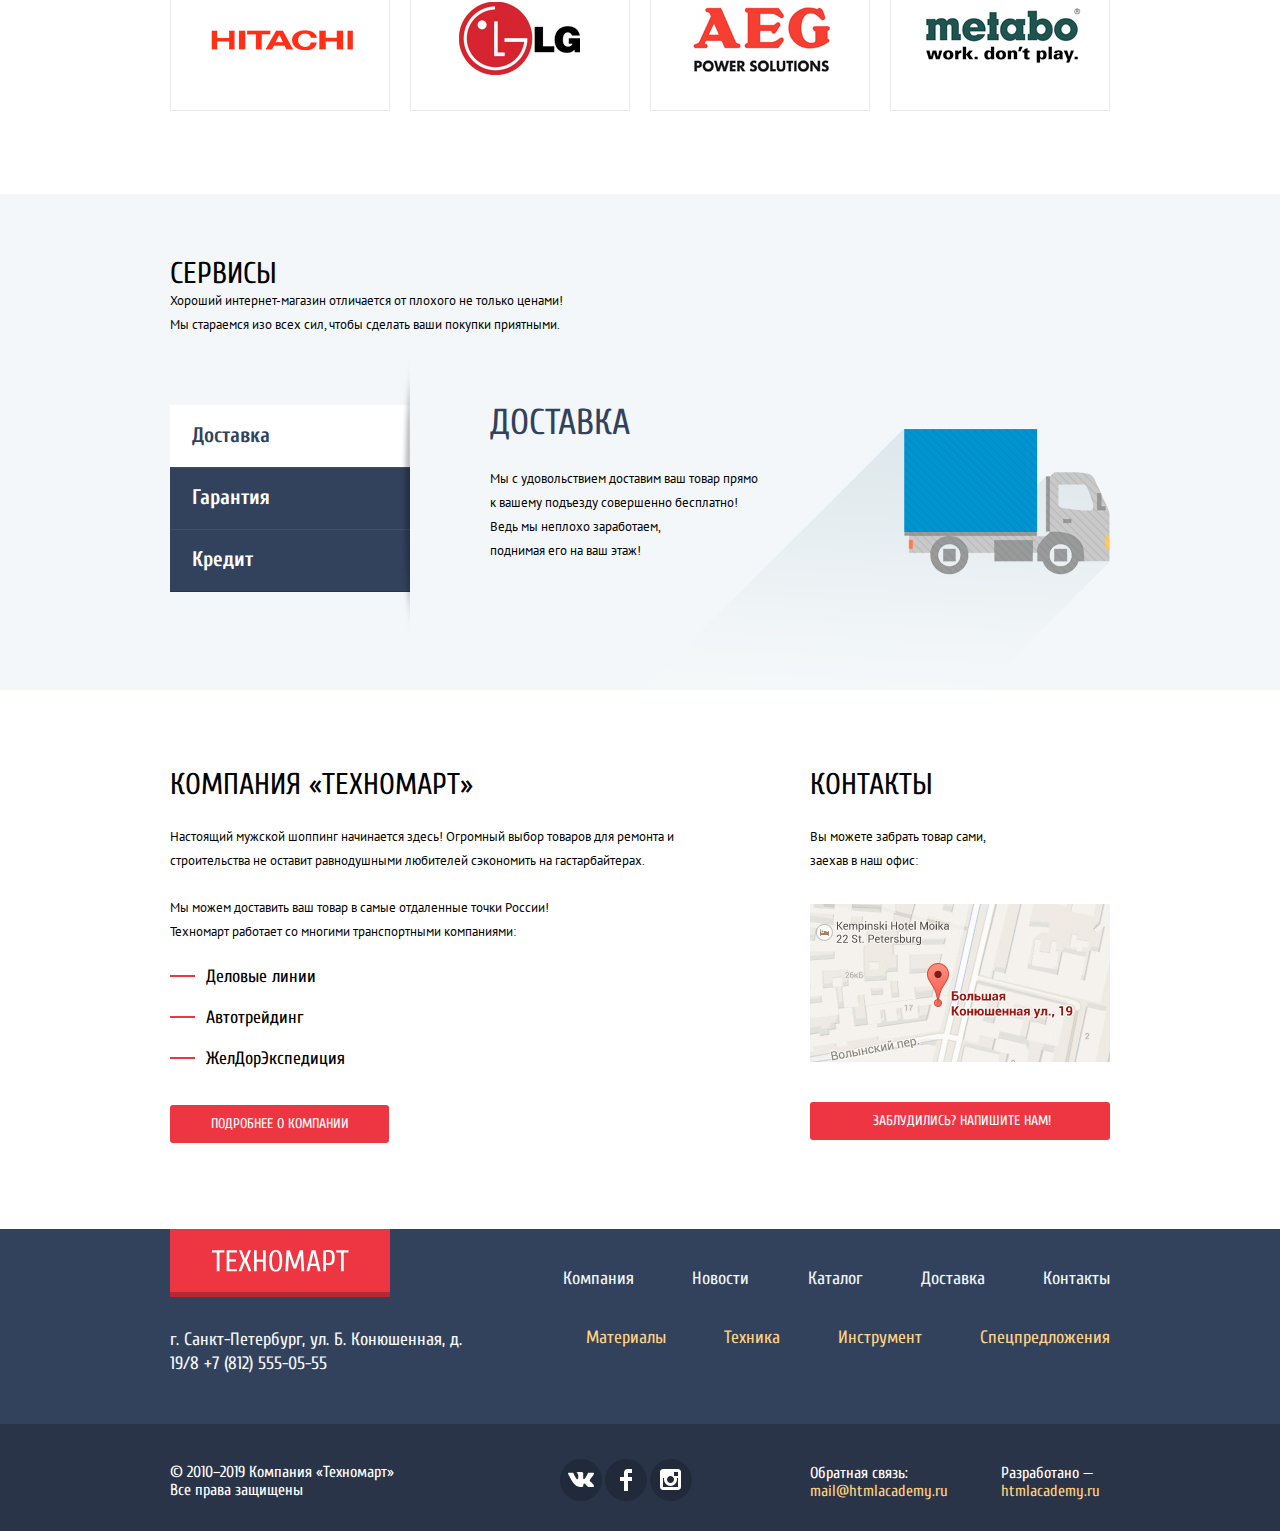
==== commit 1b8d6eff: "добавил -minimized (компрессия стилей и скриптов)" ====
--- a/index.html
+++ b/index.html
@@ -5,7 +5,7 @@
     <title>HTML Academy: Техномарт</title>
     <link href="css/fonts.css" rel="stylesheet">
     <link href="css/normalize.css" rel="stylesheet">
-    <link href="css/style.css" rel="stylesheet">
+    <link href="css/style-minimized.css" rel="stylesheet">
   </head>
   <body>
     <header class="header">
@@ -192,7 +192,7 @@
         </div>
         <div class="section-bottom">
           <ul class="slider">
-            <li class="slider-item">
+            <li class="slider-item" >
               <div class="slider-top">
                 <h3>Дрели</h3>
                 <b>Соседям на радость!</b>
@@ -209,7 +209,7 @@
                 </ul>
               </div>
             </li>
-            <li class="slider-item">
+            <li class="slider-item  none-class">
               <div class="slider-top">
                 <h3>Перфораторы</h3>
                 <b>Настоящие мужские игрушки</b>
@@ -724,7 +724,7 @@
         </button>
       </div>
     </section>
-    <script src="js/script.js"></script>
+    <script src="js/script-minimized.js"></script>
   </body>
 </html>
 
--- a/css/style-minimized.css
+++ b/css/style-minimized.css
@@ -0,0 +1 @@
+@keyframes opened-modal{0%{transform:translateY(-2000px)}70%{transform:translateY(30px)}90%{transform:translateY(-10px)}to{transform:translateY(0)}}@keyframes shake{0%,to{transform:translateX(0)}10%,30%,50%,70%,90%{transform:translateX(-10px)}20%,40%,60%,80%{transform:translateX(10px)}}html{box-sizing:border-box;min-width:960px}*,::after,::before{box-sizing:inherit}body{color:#000;font-family:'Cuprum',Arial,sans-serif;margin:0;padding:0}a{text-decoration:none}img{max-width:100%;height:auto}.visually-hidden:not(:focus):not(:active),input[type=checkbox].visually-hidden,input[type=radio].visually-hidden{border:0;clip:rect(0 0 0 0);clip-path:inset(100%);height:1px;margin:-1px;overflow:hidden;padding:0;position:absolute;white-space:nowrap;width:1px}.header-middle-area div.none-class,.header-middle-area ul.none-class,.none-class,.slider li.none-class{display:none}.footer-nav-bottom ul,.footer-nav-top ul,.header-nav-list,.partners-list,.sign-in-up-list,.user-iteraction-list{list-style:none;margin:0;padding:0}.breadcrumbs-list,.content-list,.developers-contacts-list,.manufacturers-checkbox-list,.social-web-list,.supply-radiobutton-list,.user-link-list{list-style:none;padding:0}.products-list,.user-interface-btn-list{list-style:none;margin:0;padding:0}.manufacturers-list,.promo-list,.services-menu-list{list-style:none;padding:0}.slider{margin:0;padding:0}.actions,.slider{list-style:none}.radio-list,.slider-middle{list-style:none;margin:0;padding:0}.ascending-descending-list,.sorting-type-list{list-style:none;padding:0}.wrapper{margin:0 auto;padding-left:10px;padding-right:10px;width:960px}.super-button{background-color:#ee3643;border-radius:3px;border-width:0;color:#fff;cursor:pointer;display:inline-flex;font-size:14px;line-height:1.29;margin:auto 0;padding:10px 0;text-align:center;text-transform:uppercase}.super-button:hover{background-color:#ca2c37}.super-button:focus{background-color:#ca2c37}.super-button:active{background-color:#ba2732}.another-super-button{background-color:rgba(0,0,0,.1);border-radius:3px;border-width:0;color:#fff;cursor:pointer;display:inline-flex;font-size:14px;line-height:1.29;margin:auto 0;padding:10px 0;text-align:center;text-transform:uppercase}.another-super-button:hover{background-color:rgba(0,0,0,.2)}.another-super-button:focus{background-color:rgba(0,0,0,.2)}.another-super-button:active{background-color:rgba(0,0,0,.3)}.header{background-color:#f4f7f9;border-bottom:1px solid inset;display:flex;flex-direction:column;justify-content:flex-start;width:100%}.header-top-area{background-color:#293449;color:#fff;font-size:17px;line-height:1.06;margin-bottom:47px;width:100%}.header-top-area-centering{display:flex;flex-wrap:wrap;position:relative}.header-top-area a,.slider-top b,.slider-top h3{color:#fff}.header-site-logo{background-color:#ee3643;box-shadow:inset 0 -5px 0 0 rgba(0,0,0,.24);display:flex;height:47px;left:10px;position:absolute;top:0;width:220px}.header-site-logo img{height:19px;margin:13px auto;width:109px}.search-header-form{display:inline-flex;flex-direction:row-reverse;justify-content:flex-end;margin-left:220px}.search-button{background-color:transparent;border-color:transparent;width:49px}.search-input{color:#fff;background-color:#293449;border-width:0;padding:9px 0;width:220px}.search-icon{fill:rgba(255,255,255,.3)}.search-input[placeholder="Поиск:"]::-moz-placeholder{color:#fff;opacity:1}.search-input::-webkit-input-placeholder{color:#fff;font-size:17px}.search-input:-ms-input-placeholder{color:#fff;font-size:17px}.search-input::placeholder{color:#fff;font-size:17px}.search-button:hover .search-icon,.search-input:hover+.search-button .search-icon{fill:#fff}.search-button:hover{cursor:pointer}.search-button:hover,.search-input:hover,.search-input:hover+.search-button{background-color:#212a3a}.search-input:focus,.search-input:focus+.search-button{background-color:#fff}.search-input:focus+.search-button .search-icon{fill:#ee3643}.search-input:focus{color:#000;font-size:17px;line-height:1.06}.user-iteraction-list{display:flex;flex-wrap:wrap}.user-iteraction-list a{display:flex;padding:11.5px 0 12.5px;width:150px}.bookmark-text{margin-left:13px;margin-right:5px;text-align:left}.bookmark-icon{fill:rgba(255,255,255,.3);height:16px;margin-left:17px;width:14px}.cart-text{margin-left:17px;margin-right:5px;text-align:left}.cart-icon{fill:rgba(255,255,255,.3);height:15px;width:15px}.cart-link .cart-icon{margin-left:18px}.checkout-iteraction-link{background-color:#63a63e;justify-content:center}.bookmark-link:hover .bookmark-icon{fill:#fff}.bookmark-link:focus .bookmark-icon{fill:rgba(255,255,255,.5)}.bookmark-link:hover,.cart-link:hover{background-color:#212a3a}.bookmark-link:focus,.cart-link:focus{background-color:#212a3a}.cart-link:hover .cart-icon,.social-web-list path{fill:#fff}.cart-link:focus .cart-icon{fill:rgba(255,255,255,.5)}.bookmark-link:active,.cart-link:active{background-color:#161d29;color:rgba(255,255,255,.6)}.header-site-logo:hover{background-color:#ca2c37}.header-site-logo:focus{background-color:#ca2c37}.header-site-logo:active{background-color:#ba2732}.checkout-iteraction-link:hover{background-color:#5fbb2d}.checkout-iteraction-link:focus{background-color:#5fbb2d}.checkout-iteraction-link:active{background-color:#518534;color:rgba(255,255,255,.5)}.header-middle-area{display:flex;flex-wrap:wrap;justify-content:space-between;margin-bottom:38px}.header-middle-area h1{color:#ee3643;font-size:16px;font-style:italic;font-weight:400;line-height:1.44;margin:0 0 0 53px;white-space:pre-wrap;width:197px}.header-contacts{display:flex;flex-wrap:wrap;flex-direction:column;justify-content:flex-start;margin:0 auto 0 71px}.header-phone{border:solid 3px #fff;display:flex;margin-bottom:4px;width:270px}.phone-icon{cursor:pointer;flex-shrink:0;height:19px;margin:9px 37px 11px 15px;width:19px}.phone-number{color:#ee3643;font-size:21px;line-height:1;margin:9px auto auto 0}.header-phone span{color:#32425c;font-size:14px;line-height:1.71}.sign-in-up-list li{margin-top:0}.sign-in-up-list a{color:#000;background-color:#fff;font-size:21px;line-height:1;margin-left:10px}.sign-in-up-list a:hover{color:#ee3643}.sign-in-up-list a:focus{color:#ee3643}.sign-in-up-list a:active{color:rgba(0,0,0,.3)}.header-phone-address{color:#32425c;font-size:14px;line-height:1.71;text-align:center}.sign-in-link,.sign-in-up-list{display:flex}.sign-in-text{margin:13px 27px 10px 0}.login-icon{fill:#c5c5c5;height:17px;margin:14px;width:20px}.sign-in-link:hover .login-icon{fill:#36415a}.sign-in-link:focus .login-icon{fill:#36415a}.sign-in-link:active .login-icon{fill:#c5c5c5}.sign-up-link{display:flex}.sign-up-text{margin:13px 25px 11px 24px}.header-nav{color:#fff;background-color:#32425c;box-shadow:inset 0 -5px 0 0 #293449}.header-nav-list{display:flex;flex-wrap:wrap;justify-content:center}.header-nav a{color:#fff;display:block;font-size:17px;line-height:1;padding:22px 31px}.header-nav-list a:hover{background-color:#293449}.header-nav-list a:focus{background-color:#293449}.header-nav-list a:active{background-color:#1d2739;color:rgba(255,255,255,.5)}.header-middle-nav-wrapper{margin-bottom:60px}.index-main{background-color:#fff;padding-bottom:86px;padding-top:59px;width:100%}.promo{margin-bottom:32px}.promo-list{display:flex;flex-wrap:wrap;margin:0 0 0 -20px}.promo-item{display:flex;margin-bottom:20px;margin-left:20px;overflow:hidden;position:relative;width:300px}.some-wrapper{display:flex;flex-direction:column}.promo-item svg{flex-shrink:0}.section-bottom{display:flex;justify-content:space-between}.actions{margin:0;padding:0}.slider{display:flex;height:266px;overflow:hidden;width:620px}.slider-item{background-color:#6e5501;display:flex;flex-direction:column;justify-content:stretch;min-width:100%}.slider-item:nth-of-type(1){background-image:url(../img/slider-image1.jpg);background-repeat:no-repeat}.slider-item:nth-of-type(2){background-image:url(../img/slider-image2.jpg);background-repeat:no-repeat}.slider-top h3{font-size:36px;font-weight:700;line-height:1;margin:22px 25px 4px;text-transform:uppercase}.slider-top b{font-size:18px;font-weight:400;line-height:1.33;margin:0 25px}.slider-middle{display:flex;justify-content:space-between}.to-left,.to-right{cursor:pointer;height:40px;margin-top:29px;width:22px;background-repeat:no-repeat}.to-left{margin-left:25px;background-image:url(../img/icon-left.svg)}.to-right{background-image:url(../img/icon-right.svg);margin-right:21px}.radio-list,.slider-bottom{display:flex}.slider-bottom a{margin:52px 78px auto 25px;padding-left:49px;padding-right:45px}.radio-button-like{background-color:#fff;border-radius:50%;height:10px;margin-bottom:17px;margin-top:66px;position:relative;width:10px}.radio-button-like:nth-of-type(1){margin-right:10px}.radio-button-like:nth-of-type(2){margin-right:auto}.slider-item:nth-of-type(1) .radio-button-like:nth-of-type(1)::before,.slider-item:nth-of-type(2) .radio-button-like:nth-of-type(2)::before{content:"";background-color:#ee3643;border-radius:50%;bottom:2px;height:6px;left:2px;position:absolute;width:6px}.materials{background-color:#ffbf47}.tool{background-color:#3bbce3}.machinery{background-color:#dc91d8}.discounts{background-color:#8ed78f}.delivery{background-color:#ffc047}.delivery h3,.discounts h3,.machinery h3,.materials h3,.tool h3{color:#fff;font-size:24px;font-weight:700;line-height:1.25;margin:21px auto 12px 23px}.delivery a,.discounts a,.machinery a,.materials a,.tool a{margin:0 auto 22px 25px}.materials a{padding-left:24px;padding-right:24px}.tool a{padding-left:26px;padding-right:27px}.machinery a{padding-left:30px;padding-right:31px}.discounts a{padding-left:23px;padding-right:23px}.delivery a{padding-left:37px;padding-right:37px}.machinery .promo-icon{margin:31px 31px auto auto}.tool .promo-icon{margin:33px 28px auto auto}.materials .promo-icon{margin:31px 43px auto auto}.discounts .promo-icon{margin:26px 45px auto auto}.delivery .promo-icon{margin:32px 31px auto auto}.tipical-background{align-content:flex-start;background-color:#f9f5f0;display:flex;flex-wrap:wrap;justify-content:space-between;margin:0 0 21px;padding:1px;width:100%}.tipical-h2{color:#32425c;display:block;font-size:30px;font-weight:400;line-height:1;margin:31px 30px 26px;text-transform:uppercase}.popular-products-link{margin:24.5px 24px 24.5px 0;padding-left:55px;padding-right:55px}.popular-manufacturers-link{margin:24.5px 24px 24.5px 0;padding-left:69px;padding-right:70px}.popular-manufacturers-block{margin-bottom:63px}.manufacturers-list{display:flex;flex-wrap:wrap;justify-content:flex-start;margin:0 0 0 -20px}.manufacturers-link{border:solid 1px #eaeaea;display:block;height:145px;margin:0 0 20px 20px;position:relative;width:220px}.manufacturers-link:hover{box-shadow:0 10px 25px 0 rgba(41,52,73,.5)}.manufacturers-link:focus{box-shadow:0 10px 25px 0 rgba(41,52,73,.5)}.manufacturers-link:active{box-shadow:0 4px 10px 0 rgba(41,52,73,.5);opacity:.3}.manufacturers-link img,.social-web-list svg{position:absolute}.manufacturers-item:nth-child(1) img{left:47px;top:53px}.manufacturers-item:nth-child(2) img{left:48px;top:50px}.manufacturers-item:nth-child(3) img{left:37px;top:48px}.manufacturers-item:nth-child(4) img{left:9px;top:21px}.manufacturers-item:nth-child(5) img{left:28px;top:58px}.manufacturers-item:nth-child(6) img{left:48px;top:35px}.manufacturers-item:nth-child(7) img{left:35px;top:23px}.manufacturers-item:nth-child(8) img{left:10px;top:34px}.services{background-color:#f4f7f9;overflow:hidden;width:100%}.services-container{align-content:flex-start;display:flex;flex-wrap:wrap}.services-title{margin-bottom:68px;width:100%}.services h2{padding:0}.services h3{margin:0;padding:0;text-transform:uppercase}.services-title h2{margin-bottom:25px}.services h2{color:#000;font-size:30px;font-weight:400;line-height:1;margin:65px 0 0;text-transform:uppercase}.services-title p{display:block;margin-top:26px;width:398px}.services p{color:#000;display:block;font-family:"PT Sans",Arial,sans-serif;font-size:13px;line-height:1.85;margin:0;padding:0}.services-menu-list{position:relative;width:240px;margin:0 0 99px}.services-menu-list::after{background-image:url(../img/shadow.png);background-repeat:no-repeat;content:"";height:279px;position:absolute;right:0;top:-48px;width:10px}.services-sliders{margin-bottom:99px}.services-menu-link{background-color:#32425c;border-width:0;box-shadow:0 1px 0 0 #293449,inset 0 1px 0 0 #405069;color:#fff;cursor:pointer;display:inline-flex;flex-wrap:wrap;font-size:21px;font-weight:700;line-height:1.43;overflow:hidden;padding:15px 0 17px 22px;width:240px}.services-menu-link:hover{background-color:#293449}.services-menu-link:focus{background-color:#293449}.services-menu-item:nth-child(1) .services-menu-link{padding-right:139.3px}.services-menu-item:nth-child(2) .services-menu-link{padding-right:140.5px}.services-menu-item:nth-child(3) .services-menu-link{padding-right:157.3px}.services-menu-item button.active-service{background-color:#fff;box-shadow:0 1px 0 0 #fff,inset 0 1px 0 0 #fff;color:#32425c}.services-sliders{display:none;position:relative;width:700px}article.block-class{display:block}.services-sliders h3{color:#32425c;font-size:36px;font-weight:400;line-height:1;margin:0 10px 26px 80px}.services-sliders p{display:block;margin:0 0 0 80px}.services-slider-first p{width:275px}.services-slider-first::after{background-image:url(../img/delivery.png);background-repeat:no-repeat;background-size:468px;content:"";height:261px;position:absolute;right:0;top:24px;width:468px}.services-slider-second p{width:377px}.services-slider-second::after,.services-slider-third::after{background-image:url(../img/guarantee.png);background-repeat:no-repeat;background-size:389px;content:"";height:283px;position:absolute;right:-5px;top:0;width:389px}.services-slider-third p{width:279px}.services-slider-third::after{background-image:url(../img/credit.png);background-size:465px;height:285px;right:-10px;width:465px}.credit-link{margin-left:80px;margin-top:25px;padding-left:44px;padding-right:44px}.about-company h2,.main-contacts h2{color:#000;font-size:30px;font-weight:400;line-height:1;text-transform:uppercase}.about-company-discription,.main-contacts span{color:#000;font-family:"PT Sans",Arial,sans-serif;font-size:13px;line-height:1.85}.partners-list{color:#000;font-size:18px;line-height:1.11}.company-contacts-wrapper{display:flex;justify-content:space-between}.about-company,.main-contacts{align-items:flex-start;display:flex;flex-direction:column}.company-contacts-wrapper h2{margin-bottom:25px;margin-top:80px}.main-contacts{flex-wrap:wrap}.contacts-text{display:block;margin-bottom:31px;width:180px}.map-google-link{height:158px;margin-bottom:40px;width:300px}.about-company-discription{margin:0;padding:0}.about-company-discription span{display:block;margin-bottom:23px}.about-company-discription span:first-child{width:520px}.discription-transport{width:390px}.partners-list li:last-of-type{margin-bottom:34px;padding-bottom:0}.partners-list li{padding-bottom:21px;padding-left:36px;position:relative}.partners-list li::before{background-color:#ee3643;content:"";height:2px;left:0;position:absolute;top:8px;width:25px}.about-company-button{margin-top:2px;padding-left:41px;padding-right:40px}.find-us-btn{margin-bottom:0;margin-top:0;padding-left:63px;padding-right:59px}.developers-contacts-list a:hover,.footer-nav-bottom a:hover,.footer-nav-top a:hover{text-decoration:underline}.developers-contacts-list a:focus,.footer-nav-bottom a:focus,.footer-nav-top a:focus{text-decoration:underline}.footer{display:flex;flex-direction:column;width:100%}.footer-top{background-color:#32425c;display:flex}.footer-nav-top a{color:#f1f5f7;font-size:18px;line-height:1.33}.footer-adress,.footer-nav-bottom a,.footer-phone{color:#ffd180;font-size:18px;line-height:1.33}.footer-adress,.footer-phone{color:#f3f7f9}.footer-adress{margin-bottom:48px;margin-top:26px;width:323px}.footer-phone{text-decoration:none}.footer-nav-top a:active{color:rgba(241,245,247,.5);text-decoration:none}.footer-nav-bottom a:active{color:rgba(255,209,128,.5);text-decoration:none}.footer-top-center{display:flex;flex-wrap:wrap;justify-content:space-between}.footer-nav-bottom ul,.footer-nav-top ul{display:flex;justify-content:space-between;width:547px}.footer-nav-top{margin-top:38px}.footer-nav-bottom ul{width:524px}.footer-nav-bottom{margin-bottom:62px;margin-top:24px}.footer-bottom{background-color:#293449;display:flex}.copyright,.developers-contacts-list{color:#fff;font-size:16px;line-height:1.13}.copyright{margin-right:160px;margin-top:39px;width:230px}.social-web-list a{color:#fff}.developers-contacts-list{display:flex;margin:40px 10px 0 auto}.developers-contacts-list li{margin-left:53px}.developers-contacts-list a{color:#ffd180}.developers-contacts-list a:active{color:#ee3643;text-decoration:none}.footer-bottom-center{display:flex;flex-wrap:wrap;margin-bottom:30px}.social-web-list{display:flex;flex-wrap:wrap;margin:35px 0 0;min-width:132px}.social-web-link{display:block;position:relative;margin-right:3px;width:42px;height:42px;background-color:#212a3a;border-radius:50%}.social-web-link:hover{background-color:#ee3643}.social-web-link:focus{background-color:#ee3643}.social-web-link:active{background-color:#ee3643}.vk-icon{left:8px;top:13px}.fb-icon{left:15px;top:10px}.insta-icon{left:10px;top:10px}.signed-user a{color:#000;font-size:21px;line-height:1}.user-link-list a{color:#32425c;font-size:16px;line-height:1.13;text-decoration:underline}.user-link-list a:hover{color:#ee3643}.user-link-list a:focus{color:#ee3643}.signed-user a:active,.user-link-list a:active{color:rgba(0,0,0,.3)}.user-link-list{display:flex;flex-wrap:wrap;margin:6px 71px 0 0}.user-link-item:not(:first-of-type){margin-left:32px;position:relative}.user-link-item:not(:first-of-type)::before{background-color:#32425c;border-radius:50%;content:"";height:4px;left:-18px;position:absolute;top:7px;width:4px}.added-content-item{background-color:#ee3643}.added-content-item:hover{background-color:#ca2c37}.added-content-item:focus{background-color:#ca2c37}.added-content-item:active{background-color:#ba2732}.title-like-h1{color:#ee3643;font-size:16px;font-style:italic;font-weight:400;line-height:1.44;margin:0 0 0 53px;white-space:pre-wrap;width:197px}.signed,.signed-user{display:flex;flex-wrap:wrap}.signed{align-items:flex-end;flex-direction:column}.signed-user{background-color:#fff}.signed-user-link{display:flex;flex-wrap:wrap;width:257px}.signed-user-text{margin:12px 24px 12px 0}.signed-user-link:hover .signed-user-icon{fill:#36415a}.signed-user-link:focus .signed-user-icon{fill:#36415a}.signed-user-link:active .signed-user-icon{fill:#c5c5c5}.user-log-out:hover .user-log-out-icon{fill:#36415a}.user-log-out:focus .user-log-out-icon{fill:#36415a}.user-log-out:active .user-log-out-icon{fill:#c5c5c5}.signed-user-icon{fill:#c5c5c5;margin:13px 14px 14px 13px}.user-log-out{display:flex}.user-log-out-icon{fill:#c5c5c5;flex-shrink:0;height:18px;margin:14px 10px 14px 14px;width:20px}.catalog-main{background-color:#fff;width:100%}.catalog-main-center{display:flex;flex-direction:column;justify-content:flex-start}.h1-wrwpper{background-color:#f2f6f8;display:flex;flex-wrap:wrap;margin:0 0 20px}.catalog-main h1{color:#32425c;font-size:30px;font-weight:400;line-height:1;margin:32px auto 27px 30px;text-transform:uppercase}.breadcrumbs-list a{color:#000;font-family:"PT Sans",Arial,sans-serif;font-size:13px;line-height:1.38;text-transform:uppercase}.breadcrumbs-list{display:flex;justify-content:flex-start;margin:20px 0}.breadcrumbs-list div:not(:last-of-type){margin-right:41px;position:relative}.breadcrumbs-list div:not(:last-of-type)::after{background-color:#fff;border-radius:50px 0 0 0;box-shadow:1px 1px 0 1px #c1c6ce;content:"";height:10px;position:absolute;right:-25px;top:4px;transform:rotate(-45deg) scale(.7);width:10px}.toolbars-content-wrapper{display:flex;flex-wrap:wrap;justify-content:space-between}.filters-item{align-items:flex-start;display:flex;flex-direction:column;flex-wrap:wrap;width:220px}.filter-title{background-color:#f7f3ec;border-radius:3px;color:#000;font-family:"PT Sans",Arial,sans-serif;font-size:13px;font-weight:400;line-height:1.38;margin-top:0;padding:10px 18px;text-transform:uppercase;width:100%}.filter-form{margin-top:3px}.filter-form label,.show-filtered-result{color:#000;font-family:"PT Sans",Arial,sans-serif;font-size:15px;font-weight:400;line-height:1.33;text-transform:uppercase}.show-filtered-result{background-color:#fff;border:solid 1px #e5e5e5;border-radius:3px;cursor:pointer;font-size:13px;line-height:1.38;margin-top:67px;padding:11px 38px 8px 37px;text-align:center;width:140px}.manufacturers,.pseudo-form,.supply{border-width:0;padding:0}.pseudo-form .title-like-h3{display:block;margin-bottom:13px}.supply{margin-top:42px}.manufacturers{margin-top:45px}.filter-back,.manufacturers legend,.pseudo-form legend,.supply legend{position:relative}.filter-back{background-color:#f7f3ec;border-radius:3px;height:80px;width:220px}.filter-back *{position:absolute}.filter-line,.filter-line-full{background-color:#d7dcde;height:2px;left:22px;top:39px;width:180px}.filter-line{background-color:#5fbb2d;width:152px}.filter-button{cursor:pointer}.value-wrapper{display:flex;justify-content:space-between;margin-top:9px}.max-value,.min-value{background-color:#f7f3ec;border-radius:3px;color:#000;height:38px;font-family:"PT Sans",Arial,sans-serif;font-size:17px;line-height:1.06;padding-top:11px;text-align:center;width:95px}.min-value{position:relative}.min-value::after{content:"–";position:absolute;right:-22px;top:11px}.filter-button:first-of-type{height:22px;left:20px;top:30px;width:20px}.filter-button:last-of-type{height:22px;left:160px;top:30px;width:20px}.manufacturers legend::before,.supply legend::before{background-color:#e5e5e5;content:"";height:1px;left:0;position:absolute;top:-21px;width:220px}.manufacturers-checkbox-list,.supply-radiobutton-list{margin:14px 0 0}.manufacturers-checkbox-list li,.supply-radiobutton-list li{margin-top:0}.manufacturers-checkbox-list li:not(:last-of-type),.supply-radiobutton-list li:not(:last-of-type){margin-bottom:11px}.check,.radio{align-items:center;cursor:pointer;display:inline-flex;position:relative}.check-input,.radio-input{border:0;clip:rect(0 0 0 0);height:1px;margin:-1px;overflow:hidden;padding:0;position:absolute;width:1px}.check-box{background-image:url("data:image/svg+xml,%3Csvg height='23' viewBox='0 0 23 23' width='23' xmlns='http://www.w3.org/2000/svg'%3E%3Cpath d='m20 2c.542 0 1 .458 1 1v17c0 .542-.458 1-1 1h-17c-.542 0-1-.458-1-1v-17c0-.542.458-1 1-1zm0-2h-17c-1.65 0-3 1.35-3 3v17c0 1.65 1.35 3 3 3h17c1.65 0 3-1.35 3-3v-17c0-1.65-1.35-3-3-3z' fill='%23c5c5c5'/%3E%3C/svg%3E");height:23px;margin-right:11px;width:23px}.radio-box{background-image:url("data:image/svg+xml,%3Csvg height='25' viewBox='0 0 25 25' width='25' xmlns='http://www.w3.org/2000/svg'%3E%3Cpath d='m12.5 4c4.687 0 8.5 3.813 8.5 8.5s-3.813 8.5-8.5 8.5-8.5-3.813-8.5-8.5 3.813-8.5 8.5-8.5zm0-4c-6.903 0-12.5 5.597-12.5 12.5s5.597 12.5 12.5 12.5 12.5-5.597 12.5-12.5-5.597-12.5-12.5-12.5z' fill='%23c5c5c5'/%3E%3C/svg%3E");height:25px;margin-right:9px;width:25px}.check-input:checked+.check-box{background-image:url("data:image/svg+xml,%3Csvg height='23' viewBox='0 0 27 23' width='27' xmlns='http://www.w3.org/2000/svg'%3E%3Cg fill='%23c5c5c5' fill-rule='nonzero'%3E%3Cpath d='m7.285 7.486-2.829 2.829 7.783 7.783 13.932-13.932-2.828-2.829-11.104 11.102z'/%3E%3Cpath d='m21 20c0 .542-.458 1-1 1h-17c-.542 0-1-.458-1-1v-17c0-.542.458-1 1-1h16.908l1.585-1.585c-.4519846-.26845822-.9673109-.41170031-1.493-.415h-17c-1.65 0-3 1.35-3 3v17c0 1.65 1.35 3 3 3h17c1.65 0 3-1.35 3-3v-9.829l-2 2z'/%3E%3C/g%3E%3C/svg%3E")}.check:hover .check-input+.check-box{background-image:url("data:image/svg+xml,%3Csvg height='23' viewBox='0 0 23 23' width='23' xmlns='http://www.w3.org/2000/svg'%3E%3Cpath d='m20 2c.542 0 1 .458 1 1v17c0 .542-.458 1-1 1h-17c-.542 0-1-.458-1-1v-17c0-.542.458-1 1-1zm0-2h-17c-1.65 0-3 1.35-3 3v17c0 1.65 1.35 3 3 3h17c1.65 0 3-1.35 3-3v-17c0-1.65-1.35-3-3-3z' fill='%23b5b5b5'/%3E%3C/svg%3E")}.check:hover .check-input:checked+.check-box{background-image:url("data:image/svg+xml,%3Csvg height='23' viewBox='0 0 27 23' width='27' xmlns='http://www.w3.org/2000/svg'%3E%3Cg fill='%23b5b5b5'%3E%3Cpath d='m7.285 7.486-2.829 2.829 7.783 7.783 13.932-13.932-2.828-2.829-11.104 11.102z'/%3E%3Cpath d='m21 20c0 .542-.458 1-1 1h-17c-.542 0-1-.458-1-1v-17c0-.542.458-1 1-1h16.908l1.585-1.585c-.4519846-.26845822-.9673109-.41170031-1.493-.415h-17c-1.65 0-3 1.35-3 3v17c0 1.65 1.35 3 3 3h17c1.65 0 3-1.35 3-3v-9.829l-2 2z'/%3E%3C/g%3E%3C/svg%3E")}.check:focus .check-input+.check-box{background-image:url("data:image/svg+xml,%3Csvg height='23' viewBox='0 0 23 23' width='23' xmlns='http://www.w3.org/2000/svg'%3E%3Cpath d='m20 2c.542 0 1 .458 1 1v17c0 .542-.458 1-1 1h-17c-.542 0-1-.458-1-1v-17c0-.542.458-1 1-1zm0-2h-17c-1.65 0-3 1.35-3 3v17c0 1.65 1.35 3 3 3h17c1.65 0 3-1.35 3-3v-17c0-1.65-1.35-3-3-3z' fill='%23b5b5b5'/%3E%3C/svg%3E")}.check:focus .check-input:checked+.check-box{background-image:url("data:image/svg+xml,%3Csvg height='23' viewBox='0 0 27 23' width='27' xmlns='http://www.w3.org/2000/svg'%3E%3Cg fill='%23b5b5b5'%3E%3Cpath d='m7.285 7.486-2.829 2.829 7.783 7.783 13.932-13.932-2.828-2.829-11.104 11.102z'/%3E%3Cpath d='m21 20c0 .542-.458 1-1 1h-17c-.542 0-1-.458-1-1v-17c0-.542.458-1 1-1h16.908l1.585-1.585c-.4519846-.26845822-.9673109-.41170031-1.493-.415h-17c-1.65 0-3 1.35-3 3v17c0 1.65 1.35 3 3 3h17c1.65 0 3-1.35 3-3v-9.829l-2 2z'/%3E%3C/g%3E%3C/svg%3E")}.check-input:disabled+.check-box{background-image:url("data:image/svg+xml,%3Csvg height='23' viewBox='0 0 23 23' width='23' xmlns='http://www.w3.org/2000/svg'%3E%3Cpath d='m20 2c.542 0 1 .458 1 1v17c0 .542-.458 1-1 1h-17c-.542 0-1-.458-1-1v-17c0-.542.458-1 1-1zm0-2h-17c-1.65 0-3 1.35-3 3v17c0 1.65 1.35 3 3 3h17c1.65 0 3-1.35 3-3v-17c0-1.65-1.35-3-3-3z' fill='%23b5b5b5' opacity='.3'/%3E%3C/svg%3E")}.check-input:checked:disabled+.check-box{background-image:url("data:image/svg+xml,%3Csvg height='23' viewBox='0 0 27 23' width='27' xmlns='http://www.w3.org/2000/svg'%3E%3Cg fill='%23b5b5b5' opacity='.3'%3E%3Cpath d='m7.285 7.486-2.829 2.829 7.783 7.783 13.932-13.932-2.828-2.829-11.104 11.102z'/%3E%3Cpath d='m21 20c0 .542-.458 1-1 1h-17c-.542 0-1-.458-1-1v-17c0-.542.458-1 1-1h16.908l1.585-1.585c-.4519846-.26845822-.9673109-.41170031-1.493-.415h-17c-1.65 0-3 1.35-3 3v17c0 1.65 1.35 3 3 3h17c1.65 0 3-1.35 3-3v-9.829l-2 2z'/%3E%3C/g%3E%3C/svg%3E")}.check-input:disabled+.check-box+.check-text{color:rgba(0,0,0,.4)}.check-input:checked:disabled+.check-box+.check-text{color:rgba(0,0,0,.4)}.check-input:focus+.check-box{background-image:url("data:image/svg+xml,%3Csvg height='23' viewBox='0 0 23 23' width='23' xmlns='http://www.w3.org/2000/svg'%3E%3Cpath d='m20 2c.542 0 1 .458 1 1v17c0 .542-.458 1-1 1h-17c-.542 0-1-.458-1-1v-17c0-.542.458-1 1-1zm0-2h-17c-1.65 0-3 1.35-3 3v17c0 1.65 1.35 3 3 3h17c1.65 0 3-1.35 3-3v-17c0-1.65-1.35-3-3-3z' fill='%23b5b5b5'/%3E%3C/svg%3E")}.check-input:checked:focus+.check-box{background-image:url("data:image/svg+xml,%3Csvg height='23' viewBox='0 0 27 23' width='27' xmlns='http://www.w3.org/2000/svg'%3E%3Cg fill='%23b5b5b5'%3E%3Cpath d='m7.285 7.486-2.829 2.829 7.783 7.783 13.932-13.932-2.828-2.829-11.104 11.102z'/%3E%3Cpath d='m21 20c0 .542-.458 1-1 1h-17c-.542 0-1-.458-1-1v-17c0-.542.458-1 1-1h16.908l1.585-1.585c-.4519846-.26845822-.9673109-.41170031-1.493-.415h-17c-1.65 0-3 1.35-3 3v17c0 1.65 1.35 3 3 3h17c1.65 0 3-1.35 3-3v-9.829l-2 2z'/%3E%3C/g%3E%3C/svg%3E")}.radio-input:checked+.radio-box{background-image:url("data:image/svg+xml,%3Csvg height='25' viewBox='0 0 25 25' width='25' xmlns='http://www.w3.org/2000/svg'%3E%3Cg fill='%23c5c5c5' fill-rule='nonzero'%3E%3Cpath d='m12.5 4c4.687 0 8.5 3.813 8.5 8.5s-3.813 8.5-8.5 8.5-8.5-3.813-8.5-8.5 3.813-8.5 8.5-8.5zm0-4c-6.903 0-12.5 5.597-12.5 12.5s5.597 12.5 12.5 12.5 12.5-5.597 12.5-12.5-5.597-12.5-12.5-12.5z'/%3E%3Ccircle cx='12.5' cy='12.5' r='4.5'/%3E%3C/g%3E%3C/svg%3E")}.radio:hover .radio-input+.radio-box{background-image:url("data:image/svg+xml,%3Csvg height='25' viewBox='0 0 25 25' width='25' xmlns='http://www.w3.org/2000/svg'%3E%3Cpath d='m12.5 4c4.687 0 8.5 3.813 8.5 8.5s-3.813 8.5-8.5 8.5-8.5-3.813-8.5-8.5 3.813-8.5 8.5-8.5zm0-4c-6.903 0-12.5 5.597-12.5 12.5s5.597 12.5 12.5 12.5 12.5-5.597 12.5-12.5-5.597-12.5-12.5-12.5z' fill='%23b5b5b5'/%3E%3C/svg%3E")}.radio:hover .radio-input:checked+.radio-box{background-image:url("data:image/svg+xml,%3Csvg height='25' viewBox='0 0 25 25' width='25' xmlns='http://www.w3.org/2000/svg'%3E%3Cg fill='%23b5b5b5'%3E%3Cpath d='m12.5 4c4.687 0 8.5 3.813 8.5 8.5s-3.813 8.5-8.5 8.5-8.5-3.813-8.5-8.5 3.813-8.5 8.5-8.5zm0-4c-6.903 0-12.5 5.597-12.5 12.5s5.597 12.5 12.5 12.5 12.5-5.597 12.5-12.5-5.597-12.5-12.5-12.5z'/%3E%3Ccircle cx='12.5' cy='12.5' r='4.5'/%3E%3C/g%3E%3C/svg%3E")}.radio:focus .radio-input+.radio-box{background-image:url("data:image/svg+xml,%3Csvg height='25' viewBox='0 0 25 25' width='25' xmlns='http://www.w3.org/2000/svg'%3E%3Cpath d='m12.5 4c4.687 0 8.5 3.813 8.5 8.5s-3.813 8.5-8.5 8.5-8.5-3.813-8.5-8.5 3.813-8.5 8.5-8.5zm0-4c-6.903 0-12.5 5.597-12.5 12.5s5.597 12.5 12.5 12.5 12.5-5.597 12.5-12.5-5.597-12.5-12.5-12.5z' fill='%23b5b5b5'/%3E%3C/svg%3E")}.radio:focus .radio-input:checked+.radio-box{background-image:url("data:image/svg+xml,%3Csvg height='25' viewBox='0 0 25 25' width='25' xmlns='http://www.w3.org/2000/svg'%3E%3Cg fill='%23b5b5b5'%3E%3Cpath d='m12.5 4c4.687 0 8.5 3.813 8.5 8.5s-3.813 8.5-8.5 8.5-8.5-3.813-8.5-8.5 3.813-8.5 8.5-8.5zm0-4c-6.903 0-12.5 5.597-12.5 12.5s5.597 12.5 12.5 12.5 12.5-5.597 12.5-12.5-5.597-12.5-12.5-12.5z'/%3E%3Ccircle cx='12.5' cy='12.5' r='4.5'/%3E%3C/g%3E%3C/svg%3E")}.radio-input:disabled+.radio-box{background-image:url("data:image/svg+xml,%3Csvg height='25' viewBox='0 0 25 25' width='25' xmlns='http://www.w3.org/2000/svg'%3E%3Cpath d='m12.5 4c4.687 0 8.5 3.813 8.5 8.5s-3.813 8.5-8.5 8.5-8.5-3.813-8.5-8.5 3.813-8.5 8.5-8.5zm0-4c-6.903 0-12.5 5.597-12.5 12.5s5.597 12.5 12.5 12.5 12.5-5.597 12.5-12.5-5.597-12.5-12.5-12.5z' fill='%23b5b5b5' opacity='.3'/%3E%3C/svg%3E")}.radio-input:checked:disabled+.radio-box{background-image:url("data:image/svg+xml,%3Csvg height='25' viewBox='0 0 25 25' width='25' xmlns='http://www.w3.org/2000/svg'%3E%3Cg fill='%23b5b5b5' opacity='.3'%3E%3Cpath d='m12.5 4c4.687 0 8.5 3.813 8.5 8.5s-3.813 8.5-8.5 8.5-8.5-3.813-8.5-8.5 3.813-8.5 8.5-8.5zm0-4c-6.903 0-12.5 5.597-12.5 12.5s5.597 12.5 12.5 12.5 12.5-5.597 12.5-12.5-5.597-12.5-12.5-12.5z'/%3E%3Ccircle cx='12.5' cy='12.5' r='4.5'/%3E%3C/g%3E%3C/svg%3E")}.radio-input:disabled+.radio-box+.radio-text{color:rgba(0,0,0,.4)}.radio-input:checked:disabled+.radio-box+.radio-text{color:rgba(0,0,0,.4)}.radio-input:focus+.radio-box{background-image:url("data:image/svg+xml,%3Csvg height='25' viewBox='0 0 25 25' width='25' xmlns='http://www.w3.org/2000/svg'%3E%3Cpath d='m12.5 4c4.687 0 8.5 3.813 8.5 8.5s-3.813 8.5-8.5 8.5-8.5-3.813-8.5-8.5 3.813-8.5 8.5-8.5zm0-4c-6.903 0-12.5 5.597-12.5 12.5s5.597 12.5 12.5 12.5 12.5-5.597 12.5-12.5-5.597-12.5-12.5-12.5z' fill='%23b5b5b5'/%3E%3C/svg%3E")}.radio-input:checked:focus+.radio-box{background-image:url("data:image/svg+xml,%3Csvg height='25' viewBox='0 0 25 25' width='25' xmlns='http://www.w3.org/2000/svg'%3E%3Cg fill='%23b5b5b5'%3E%3Cpath d='m12.5 4c4.687 0 8.5 3.813 8.5 8.5s-3.813 8.5-8.5 8.5-8.5-3.813-8.5-8.5 3.813-8.5 8.5-8.5zm0-4c-6.903 0-12.5 5.597-12.5 12.5s5.597 12.5 12.5 12.5 12.5-5.597 12.5-12.5-5.597-12.5-12.5-12.5z'/%3E%3Ccircle cx='12.5' cy='12.5' r='4.5'/%3E%3C/g%3E%3C/svg%3E")}.sorting-content-paginator-wrapper{display:flex;flex-direction:column;width:700px}.sorting{background-color:#f7f3ec;border-radius:3px;display:flex;flex-wrap:wrap;justify-content:flex-start;margin-bottom:21px;padding:0;width:100%}.sorting-title{color:#000;font-family:"PT Sans",Arial,sans-serif;font-size:13px;font-weight:400;line-height:1.38;margin:10px 0 10px 19px;padding:0;text-transform:uppercase}.sorting-type-list{display:flex;flex-wrap:wrap;justify-content:flex-start;margin:0 0 0 139px}.sorting-type-list li:nth-child(1){margin-right:71px}.sorting-type-list li:nth-child(2){margin-right:65px}.ascending-descending-list{display:flex;flex-wrap:wrap;justify-content:flex-start;margin:0 0 0 46px}.ascending-descending-list li:nth-child(1){margin-right:21px}.sorting button{background-color:inherit;border-width:0;cursor:pointer;font-family:"PT Sans",Arial,sans-serif;font-size:13px;line-height:1.38;margin:10px 0 9px;padding:0;text-transform:uppercase}.sorting-type-list button{border-bottom:1px dotted #ee3643;color:rgba(0,0,0,.18)}.sorting-type-list button:hover{border-bottom:1px solid #ee3643;color:#000}.sorting-type-list button:focus{border-bottom:1px solid #ee3643;color:#000}.ascending-descending-list button{fill:#c5c5c5}.ascending-descending-list button:hover{fill:#000}.ascending-descending-list button:focus{fill:#000}.sorting button.active-sort{border-width:0;color:#ee3643;fill:#ee3643}.content{display:flex;flex-direction:column}.new-content::before{background-image:url(../img/new-flag.png);background-position:0 0;background-repeat:no-repeat;content:"";height:59px;position:absolute;right:-1px;top:-1px;width:60px;z-index:3}.content-list{display:flex;flex-wrap:wrap;margin:0 0 0 -20px}.content-item{border:solid 1px #e5e5e5;display:flex;flex-direction:column;margin-bottom:20px;margin-left:20px;position:relative;width:220px}.content-item:hover{box-shadow:0 10px 25px 0 rgba(41,52,73,.5)}.content-item:focus{box-shadow:0 10px 25px 0 rgba(41,52,73,.5)}.content-item:hover .user-interface-btn-list{display:flex}.content-item:focus .user-interface-btn-list{display:flex}.title-like-h3{color:#000;font-family:"PT Sans",Arial,sans-serif;font-size:17px;font-weight:700;line-height:1.76;text-transform:uppercase}.content-img{height:170px;width:218px}.content-link{align-items:center;color:#000;display:flex;flex-direction:column;flex-wrap:wrap;font-family:"PT Sans",Arial,sans-serif;font-size:18px;font-weight:700;line-height:1.11}.content-type{text-align:center}.content-item h3{margin-bottom:13px;margin-top:12px}.content-price{align-items:center;display:flex;flex-direction:column;font-family:"PT Sans",Arial,sans-serif;font-size:17px;font-weight:700;justify-content:flex-start;line-height:1.06}.previous-price{color:#999;margin-bottom:7px;text-align:center;text-decoration:line-through}.hide-price{visibility:hidden}.current-price{background-color:#ee3643;border-radius:3px;color:#fff;margin:0 auto 20px 43px;padding:10px 37px 10px 38px;position:relative}.current-price:after{border:19px solid #fff;border-left-color:#ee3643;border-right-width:0;content:"";position:absolute;right:0;top:0}.user-interface-btn-list{background-color:#fff;display:none;flex-direction:column;height:170px;left:0;position:absolute;top:0;width:218px}.user-interface-btn-list li{margin:0 41.34px 7px}.user-interface-btn-list li:first-child{margin-top:45px}.user-interface-btn-item a,.user-interface-btn-item button{border-radius:3px;cursor:pointer;display:inline-flex;font-size:14px;line-height:1.29;padding-bottom:10px;padding-top:10px;text-align:center;text-transform:uppercase}.btn-buy{background-color:#63a63e;border-width:0;box-shadow:inset 0 -3px 0 0 #367315;color:#fff;display:flex;padding-right:45px;padding-left:12px}.user-interface-btn-item .btn-add-bookmarks{background-color:#fff;border:solid 3px #63a63e;color:#32425c;padding-bottom:6px;padding-right:29px;padding-left:33px}.btn-buy:hover{background-color:#5fbb2d}.btn-buy:focus{background-color:#5fbb2d}.btn-buy:active{background-color:#518534}.btn-add-bookmarks:hover{border:solid 3px #32425c}.btn-add-bookmarks:focus{border:solid 3px #32425c}.btn-add-bookmarks:active{border:solid 3px #32425c;color:rgba(50,66,92,.3);opacity:.3}.btn-buy .cart-icon{margin-right:22px}.btn-buy:hover .cart-icon{fill:#fff}.btn-buy:focus .cart-icon{fill:rgba(255,255,255,.5)}.paginator{display:flex;margin:32px 0 60px -10px}.paginator a{border:solid 1px #e5e5e5;border-radius:3px;color:#000;font-family:"PT Sans",Arial,sans-serif;font-size:13px;line-height:1.38;margin-left:10px;padding:9px 0 10px;text-transform:uppercase}.paginator a:not(:last-child){padding-right:14.5px;padding-left:14.5px}.paginator a:last-child{padding-right:32px;padding-left:32px}.paginator a:hover{border-color:#bdc6ca}.paginator a:focus{border-color:#bdc6ca}.paginator a:active{border-color:#ee3643}.paginator a.current-page{background-color:#ee3643;border-color:#ee3643;color:#fff}.perforator-description{background-color:#f4f7f9;width:100%}.modal-cart-added,.perforator-description-center{display:flex;flex-direction:column}.modal-cart-added-top h2,.perforator-description h2{color:#000;font-size:30px;font-weight:400;line-height:1}.perforator-description h2{padding:0;text-transform:uppercase;margin:68px 0 25px}.perforator-description p{color:#000;font-size:13px;font-family:"PT Sans",Arial,sans-serif;line-height:1.85;margin:0 0 67px;padding:0;width:100%}.modal-cart-added{border-top:7px solid #db474a;box-shadow:0 20px 40px 0 rgba(41,52,73,.75);height:282px;justify-content:stretch;left:50%;margin-left:-310px;margin-top:-140px;position:fixed;top:50%;width:620px;z-index:10}.modal-cart-added-top{align-items:flex-start;background-color:#fff;display:flex;flex-grow:1}.modal-cart-added-bottom{background-color:#f1f1f1;flex-grow:1}.mark-icon{height:66px;margin:55px 32px 49px 81px;width:66px}.modal-cart-added-top h2{margin:68px auto 10px 0}.checkout-order,.continue-shopping{margin:37px 0}.checkout-order{margin-left:80px;padding-left:59px;padding-right:62px}.continue-shopping{color:#000;margin-left:20px;padding-left:44px;padding-right:48px}.continue-shopping,.continue-shopping:hover{background-color:#fff}.continue-shopping:focus{background-color:#fff}.continue-shopping:active{background-color:#fff}.modal-close{background-color:transparent;border-width:0;cursor:pointer;height:21px;position:absolute;right:16px;top:9px;width:21px;z-index:inherit}.find-us-form,.modal-find-us{display:flex;flex-direction:column}.modal-find-us{border-top:7px solid #db474a;box-shadow:0 20px 40px 0 rgba(41,52,73,.75);height:430px;left:50%;margin-top:-215px;margin-left:-310px;position:fixed;top:50%;width:620px;z-index:12}.find-us-form{margin:0;padding:0}.form-wrapper-center{display:flex;flex-direction:column;margin:0 auto;width:460px}.find-us-top{background-color:#fff;flex-grow:1}.find-us-bottom{background-color:#f1f1f1;flex-grow:1}.name-male{display:flex;flex-wrap:wrap;justify-content:space-between;margin-top:48px}.letter{margin-top:5px}.emale,.letter,.name{display:flex;flex-direction:column;flex-wrap:wrap;justify-content:flex-start}.your-emale,.your-letter,.your-name{color:#000;display:block;font-size:18px;line-height:1;margin-bottom:9px;text-align:left}.emale input,.name input{height:38px;width:220px}.emale input,.letter textarea,.name input{border:solid 2px #d7dcde;border-radius:3px;color:#a9a9a9;font-family:"PT Sans",Arial,sans-serif;font-size:13px;line-height:1.38;padding-left:10px;text-align:left}.emale input:hover,.letter textarea:hover,.name input:hover{border-color:#b5b5b5}.emale input:focus,.letter textarea:focus,.name input:focus{border-color:#ee3643;outline-color:#ee3643}.letter textarea{height:114px;margin-bottom:37px;padding-top:7px;resize:none}.submit-find-us{margin:37px 0;padding-left:198px;padding-right:199px}.modal-map{box-shadow:0 20px 40px 0 rgba(41,52,73,.75);display:block;height:447px;left:50%;margin-left:-470px;margin-top:-300px;position:fixed;top:50%;width:940px;z-index:11}.modal-map iframe{border:0;position:relative;z-index:13}.modal-close-map{z-index:14}.modal-map p{left:0;margin:0;position:absolute;top:0;z-index:10}.modal{display:none}.make-modal-visible,.make-modal-visible-flex{animation-duration:.6s;animation-name:opened-modal}.make-modal-visible{display:block}.make-modal-visible-flex{display:flex}.modal-error{animation-duration:.6s;animation-name:shake}
